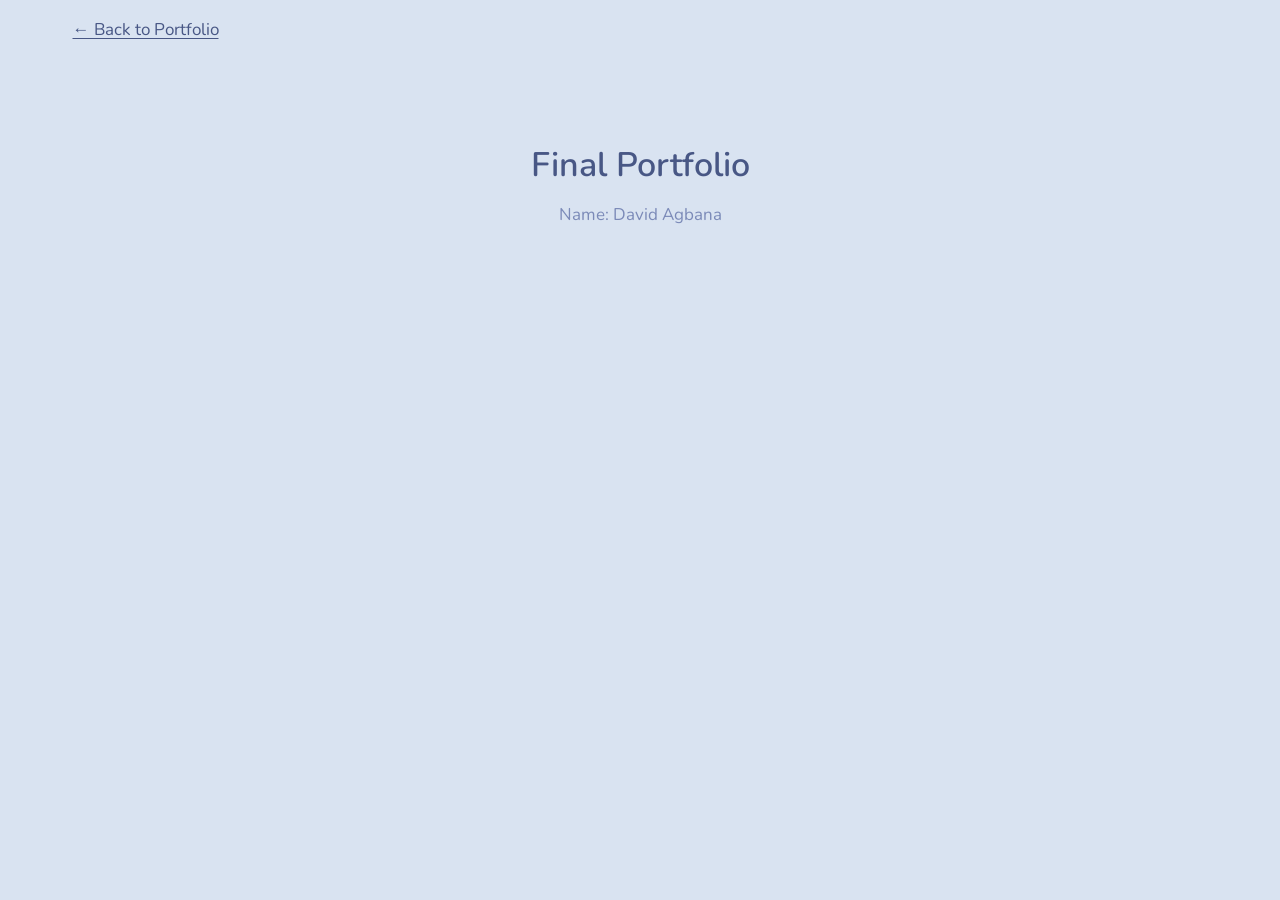
==== docs/final/index.html @ ddce6be2 "added final portfolio" ====
<!DOCTYPE html>
<html xmlns="http://www.w3.org/1999/xhtml" lang="en" xml:lang="en"><head>

<meta charset="utf-8">
<meta name="generator" content="quarto-1.5.56">

<meta name="viewport" content="width=device-width, initial-scale=1.0, user-scalable=yes">


<title>final</title>
<style>
code{white-space: pre-wrap;}
span.smallcaps{font-variant: small-caps;}
div.columns{display: flex; gap: min(4vw, 1.5em);}
div.column{flex: auto; overflow-x: auto;}
div.hanging-indent{margin-left: 1.5em; text-indent: -1.5em;}
ul.task-list{list-style: none;}
ul.task-list li input[type="checkbox"] {
  width: 0.8em;
  margin: 0 0.8em 0.2em -1em; /* quarto-specific, see https://github.com/quarto-dev/quarto-cli/issues/4556 */ 
  vertical-align: middle;
}
</style>


<script src="final_files/libs/clipboard/clipboard.min.js"></script>
<script src="final_files/libs/quarto-html/quarto.js"></script>
<script src="final_files/libs/quarto-html/popper.min.js"></script>
<script src="final_files/libs/quarto-html/tippy.umd.min.js"></script>
<script src="final_files/libs/quarto-html/anchor.min.js"></script>
<link href="final_files/libs/quarto-html/tippy.css" rel="stylesheet">
<link href="final_files/libs/quarto-html/quarto-syntax-highlighting.css" rel="stylesheet" id="quarto-text-highlighting-styles">
<script src="final_files/libs/bootstrap/bootstrap.min.js"></script>
<link href="final_files/libs/bootstrap/bootstrap-icons.css" rel="stylesheet">
<link href="final_files/libs/bootstrap/bootstrap.min.css" rel="stylesheet" id="quarto-bootstrap" data-mode="light">


</head>

<body>

<div id="quarto-content" class="page-columns page-rows-contents page-layout-full">

<main class="content column-page" id="quarto-document-content">




<p><a href="../index.html">← Back to Portfolio</a></p>
<section id="final-portfolio" class="level1 text-center py-5">
<h1>Final Portfolio</h1>
<p>Name: David Agbana</p>
</section>

</main>
<!-- /main column -->
<script id="quarto-html-after-body" type="application/javascript">
window.document.addEventListener("DOMContentLoaded", function (event) {
  const toggleBodyColorMode = (bsSheetEl) => {
    const mode = bsSheetEl.getAttribute("data-mode");
    const bodyEl = window.document.querySelector("body");
    if (mode === "dark") {
      bodyEl.classList.add("quarto-dark");
      bodyEl.classList.remove("quarto-light");
    } else {
      bodyEl.classList.add("quarto-light");
      bodyEl.classList.remove("quarto-dark");
    }
  }
  const toggleBodyColorPrimary = () => {
    const bsSheetEl = window.document.querySelector("link#quarto-bootstrap");
    if (bsSheetEl) {
      toggleBodyColorMode(bsSheetEl);
    }
  }
  toggleBodyColorPrimary();  
  const icon = "";
  const anchorJS = new window.AnchorJS();
  anchorJS.options = {
    placement: 'right',
    icon: icon
  };
  anchorJS.add('.anchored');
  const isCodeAnnotation = (el) => {
    for (const clz of el.classList) {
      if (clz.startsWith('code-annotation-')) {                     
        return true;
      }
    }
    return false;
  }
  const onCopySuccess = function(e) {
    // button target
    const button = e.trigger;
    // don't keep focus
    button.blur();
    // flash "checked"
    button.classList.add('code-copy-button-checked');
    var currentTitle = button.getAttribute("title");
    button.setAttribute("title", "Copied!");
    let tooltip;
    if (window.bootstrap) {
      button.setAttribute("data-bs-toggle", "tooltip");
      button.setAttribute("data-bs-placement", "left");
      button.setAttribute("data-bs-title", "Copied!");
      tooltip = new bootstrap.Tooltip(button, 
        { trigger: "manual", 
          customClass: "code-copy-button-tooltip",
          offset: [0, -8]});
      tooltip.show();    
    }
    setTimeout(function() {
      if (tooltip) {
        tooltip.hide();
        button.removeAttribute("data-bs-title");
        button.removeAttribute("data-bs-toggle");
        button.removeAttribute("data-bs-placement");
      }
      button.setAttribute("title", currentTitle);
      button.classList.remove('code-copy-button-checked');
    }, 1000);
    // clear code selection
    e.clearSelection();
  }
  const getTextToCopy = function(trigger) {
      const codeEl = trigger.previousElementSibling.cloneNode(true);
      for (const childEl of codeEl.children) {
        if (isCodeAnnotation(childEl)) {
          childEl.remove();
        }
      }
      return codeEl.innerText;
  }
  const clipboard = new window.ClipboardJS('.code-copy-button:not([data-in-quarto-modal])', {
    text: getTextToCopy
  });
  clipboard.on('success', onCopySuccess);
  if (window.document.getElementById('quarto-embedded-source-code-modal')) {
    // For code content inside modals, clipBoardJS needs to be initialized with a container option
    // TODO: Check when it could be a function (https://github.com/zenorocha/clipboard.js/issues/860)
    const clipboardModal = new window.ClipboardJS('.code-copy-button[data-in-quarto-modal]', {
      text: getTextToCopy,
      container: window.document.getElementById('quarto-embedded-source-code-modal')
    });
    clipboardModal.on('success', onCopySuccess);
  }
    var localhostRegex = new RegExp(/^(?:http|https):\/\/localhost\:?[0-9]*\//);
    var mailtoRegex = new RegExp(/^mailto:/);
      var filterRegex = new RegExp('/' + window.location.host + '/');
    var isInternal = (href) => {
        return filterRegex.test(href) || localhostRegex.test(href) || mailtoRegex.test(href);
    }
    // Inspect non-navigation links and adorn them if external
 	var links = window.document.querySelectorAll('a[href]:not(.nav-link):not(.navbar-brand):not(.toc-action):not(.sidebar-link):not(.sidebar-item-toggle):not(.pagination-link):not(.no-external):not([aria-hidden]):not(.dropdown-item):not(.quarto-navigation-tool):not(.about-link)');
    for (var i=0; i<links.length; i++) {
      const link = links[i];
      if (!isInternal(link.href)) {
        // undo the damage that might have been done by quarto-nav.js in the case of
        // links that we want to consider external
        if (link.dataset.originalHref !== undefined) {
          link.href = link.dataset.originalHref;
        }
      }
    }
  function tippyHover(el, contentFn, onTriggerFn, onUntriggerFn) {
    const config = {
      allowHTML: true,
      maxWidth: 500,
      delay: 100,
      arrow: false,
      appendTo: function(el) {
          return el.parentElement;
      },
      interactive: true,
      interactiveBorder: 10,
      theme: 'quarto',
      placement: 'bottom-start',
    };
    if (contentFn) {
      config.content = contentFn;
    }
    if (onTriggerFn) {
      config.onTrigger = onTriggerFn;
    }
    if (onUntriggerFn) {
      config.onUntrigger = onUntriggerFn;
    }
    window.tippy(el, config); 
  }
  const noterefs = window.document.querySelectorAll('a[role="doc-noteref"]');
  for (var i=0; i<noterefs.length; i++) {
    const ref = noterefs[i];
    tippyHover(ref, function() {
      // use id or data attribute instead here
      let href = ref.getAttribute('data-footnote-href') || ref.getAttribute('href');
      try { href = new URL(href).hash; } catch {}
      const id = href.replace(/^#\/?/, "");
      const note = window.document.getElementById(id);
      if (note) {
        return note.innerHTML;
      } else {
        return "";
      }
    });
  }
  const xrefs = window.document.querySelectorAll('a.quarto-xref');
  const processXRef = (id, note) => {
    // Strip column container classes
    const stripColumnClz = (el) => {
      el.classList.remove("page-full", "page-columns");
      if (el.children) {
        for (const child of el.children) {
          stripColumnClz(child);
        }
      }
    }
    stripColumnClz(note)
    if (id === null || id.startsWith('sec-')) {
      // Special case sections, only their first couple elements
      const container = document.createElement("div");
      if (note.children && note.children.length > 2) {
        container.appendChild(note.children[0].cloneNode(true));
        for (let i = 1; i < note.children.length; i++) {
          const child = note.children[i];
          if (child.tagName === "P" && child.innerText === "") {
            continue;
          } else {
            container.appendChild(child.cloneNode(true));
            break;
          }
        }
        if (window.Quarto?.typesetMath) {
          window.Quarto.typesetMath(container);
        }
        return container.innerHTML
      } else {
        if (window.Quarto?.typesetMath) {
          window.Quarto.typesetMath(note);
        }
        return note.innerHTML;
      }
    } else {
      // Remove any anchor links if they are present
      const anchorLink = note.querySelector('a.anchorjs-link');
      if (anchorLink) {
        anchorLink.remove();
      }
      if (window.Quarto?.typesetMath) {
        window.Quarto.typesetMath(note);
      }
      // TODO in 1.5, we should make sure this works without a callout special case
      if (note.classList.contains("callout")) {
        return note.outerHTML;
      } else {
        return note.innerHTML;
      }
    }
  }
  for (var i=0; i<xrefs.length; i++) {
    const xref = xrefs[i];
    tippyHover(xref, undefined, function(instance) {
      instance.disable();
      let url = xref.getAttribute('href');
      let hash = undefined; 
      if (url.startsWith('#')) {
        hash = url;
      } else {
        try { hash = new URL(url).hash; } catch {}
      }
      if (hash) {
        const id = hash.replace(/^#\/?/, "");
        const note = window.document.getElementById(id);
        if (note !== null) {
          try {
            const html = processXRef(id, note.cloneNode(true));
            instance.setContent(html);
          } finally {
            instance.enable();
            instance.show();
          }
        } else {
          // See if we can fetch this
          fetch(url.split('#')[0])
          .then(res => res.text())
          .then(html => {
            const parser = new DOMParser();
            const htmlDoc = parser.parseFromString(html, "text/html");
            const note = htmlDoc.getElementById(id);
            if (note !== null) {
              const html = processXRef(id, note);
              instance.setContent(html);
            } 
          }).finally(() => {
            instance.enable();
            instance.show();
          });
        }
      } else {
        // See if we can fetch a full url (with no hash to target)
        // This is a special case and we should probably do some content thinning / targeting
        fetch(url)
        .then(res => res.text())
        .then(html => {
          const parser = new DOMParser();
          const htmlDoc = parser.parseFromString(html, "text/html");
          const note = htmlDoc.querySelector('main.content');
          if (note !== null) {
            // This should only happen for chapter cross references
            // (since there is no id in the URL)
            // remove the first header
            if (note.children.length > 0 && note.children[0].tagName === "HEADER") {
              note.children[0].remove();
            }
            const html = processXRef(null, note);
            instance.setContent(html);
          } 
        }).finally(() => {
          instance.enable();
          instance.show();
        });
      }
    }, function(instance) {
    });
  }
      let selectedAnnoteEl;
      const selectorForAnnotation = ( cell, annotation) => {
        let cellAttr = 'data-code-cell="' + cell + '"';
        let lineAttr = 'data-code-annotation="' +  annotation + '"';
        const selector = 'span[' + cellAttr + '][' + lineAttr + ']';
        return selector;
      }
      const selectCodeLines = (annoteEl) => {
        const doc = window.document;
        const targetCell = annoteEl.getAttribute("data-target-cell");
        const targetAnnotation = annoteEl.getAttribute("data-target-annotation");
        const annoteSpan = window.document.querySelector(selectorForAnnotation(targetCell, targetAnnotation));
        const lines = annoteSpan.getAttribute("data-code-lines").split(",");
        const lineIds = lines.map((line) => {
          return targetCell + "-" + line;
        })
        let top = null;
        let height = null;
        let parent = null;
        if (lineIds.length > 0) {
            //compute the position of the single el (top and bottom and make a div)
            const el = window.document.getElementById(lineIds[0]);
            top = el.offsetTop;
            height = el.offsetHeight;
            parent = el.parentElement.parentElement;
          if (lineIds.length > 1) {
            const lastEl = window.document.getElementById(lineIds[lineIds.length - 1]);
            const bottom = lastEl.offsetTop + lastEl.offsetHeight;
            height = bottom - top;
          }
          if (top !== null && height !== null && parent !== null) {
            // cook up a div (if necessary) and position it 
            let div = window.document.getElementById("code-annotation-line-highlight");
            if (div === null) {
              div = window.document.createElement("div");
              div.setAttribute("id", "code-annotation-line-highlight");
              div.style.position = 'absolute';
              parent.appendChild(div);
            }
            div.style.top = top - 2 + "px";
            div.style.height = height + 4 + "px";
            div.style.left = 0;
            let gutterDiv = window.document.getElementById("code-annotation-line-highlight-gutter");
            if (gutterDiv === null) {
              gutterDiv = window.document.createElement("div");
              gutterDiv.setAttribute("id", "code-annotation-line-highlight-gutter");
              gutterDiv.style.position = 'absolute';
              const codeCell = window.document.getElementById(targetCell);
              const gutter = codeCell.querySelector('.code-annotation-gutter');
              gutter.appendChild(gutterDiv);
            }
            gutterDiv.style.top = top - 2 + "px";
            gutterDiv.style.height = height + 4 + "px";
          }
          selectedAnnoteEl = annoteEl;
        }
      };
      const unselectCodeLines = () => {
        const elementsIds = ["code-annotation-line-highlight", "code-annotation-line-highlight-gutter"];
        elementsIds.forEach((elId) => {
          const div = window.document.getElementById(elId);
          if (div) {
            div.remove();
          }
        });
        selectedAnnoteEl = undefined;
      };
        // Handle positioning of the toggle
    window.addEventListener(
      "resize",
      throttle(() => {
        elRect = undefined;
        if (selectedAnnoteEl) {
          selectCodeLines(selectedAnnoteEl);
        }
      }, 10)
    );
    function throttle(fn, ms) {
    let throttle = false;
    let timer;
      return (...args) => {
        if(!throttle) { // first call gets through
            fn.apply(this, args);
            throttle = true;
        } else { // all the others get throttled
            if(timer) clearTimeout(timer); // cancel #2
            timer = setTimeout(() => {
              fn.apply(this, args);
              timer = throttle = false;
            }, ms);
        }
      };
    }
      // Attach click handler to the DT
      const annoteDls = window.document.querySelectorAll('dt[data-target-cell]');
      for (const annoteDlNode of annoteDls) {
        annoteDlNode.addEventListener('click', (event) => {
          const clickedEl = event.target;
          if (clickedEl !== selectedAnnoteEl) {
            unselectCodeLines();
            const activeEl = window.document.querySelector('dt[data-target-cell].code-annotation-active');
            if (activeEl) {
              activeEl.classList.remove('code-annotation-active');
            }
            selectCodeLines(clickedEl);
            clickedEl.classList.add('code-annotation-active');
          } else {
            // Unselect the line
            unselectCodeLines();
            clickedEl.classList.remove('code-annotation-active');
          }
        });
      }
  const findCites = (el) => {
    const parentEl = el.parentElement;
    if (parentEl) {
      const cites = parentEl.dataset.cites;
      if (cites) {
        return {
          el,
          cites: cites.split(' ')
        };
      } else {
        return findCites(el.parentElement)
      }
    } else {
      return undefined;
    }
  };
  var bibliorefs = window.document.querySelectorAll('a[role="doc-biblioref"]');
  for (var i=0; i<bibliorefs.length; i++) {
    const ref = bibliorefs[i];
    const citeInfo = findCites(ref);
    if (citeInfo) {
      tippyHover(citeInfo.el, function() {
        var popup = window.document.createElement('div');
        citeInfo.cites.forEach(function(cite) {
          var citeDiv = window.document.createElement('div');
          citeDiv.classList.add('hanging-indent');
          citeDiv.classList.add('csl-entry');
          var biblioDiv = window.document.getElementById('ref-' + cite);
          if (biblioDiv) {
            citeDiv.innerHTML = biblioDiv.innerHTML;
          }
          popup.appendChild(citeDiv);
        });
        return popup.innerHTML;
      });
    }
  }
});
</script>
</div> <!-- /content -->




</body></html>
---- docs/final/final_files/libs/quarto-html/tippy.css ----
.tippy-box[data-animation=fade][data-state=hidden]{opacity:0}[data-tippy-root]{max-width:calc(100vw - 10px)}.tippy-box{position:relative;background-color:#333;color:#fff;border-radius:4px;font-size:14px;line-height:1.4;white-space:normal;outline:0;transition-property:transform,visibility,opacity}.tippy-box[data-placement^=top]>.tippy-arrow{bottom:0}.tippy-box[data-placement^=top]>.tippy-arrow:before{bottom:-7px;left:0;border-width:8px 8px 0;border-top-color:initial;transform-origin:center top}.tippy-box[data-placement^=bottom]>.tippy-arrow{top:0}.tippy-box[data-placement^=bottom]>.tippy-arrow:before{top:-7px;left:0;border-width:0 8px 8px;border-bottom-color:initial;transform-origin:center bottom}.tippy-box[data-placement^=left]>.tippy-arrow{right:0}.tippy-box[data-placement^=left]>.tippy-arrow:before{border-width:8px 0 8px 8px;border-left-color:initial;right:-7px;transform-origin:center left}.tippy-box[data-placement^=right]>.tippy-arrow{left:0}.tippy-box[data-placement^=right]>.tippy-arrow:before{left:-7px;border-width:8px 8px 8px 0;border-right-color:initial;transform-origin:center right}.tippy-box[data-inertia][data-state=visible]{transition-timing-function:cubic-bezier(.54,1.5,.38,1.11)}.tippy-arrow{width:16px;height:16px;color:#333}.tippy-arrow:before{content:"";position:absolute;border-color:transparent;border-style:solid}.tippy-content{position:relative;padding:5px 9px;z-index:1}
---- docs/final/final_files/libs/quarto-html/quarto-syntax-highlighting.css ----
/* quarto syntax highlight colors */
:root {
  --quarto-hl-ot-color: #003B4F;
  --quarto-hl-at-color: #657422;
  --quarto-hl-ss-color: #20794D;
  --quarto-hl-an-color: #5E5E5E;
  --quarto-hl-fu-color: #4758AB;
  --quarto-hl-st-color: #20794D;
  --quarto-hl-cf-color: #003B4F;
  --quarto-hl-op-color: #5E5E5E;
  --quarto-hl-er-color: #AD0000;
  --quarto-hl-bn-color: #AD0000;
  --quarto-hl-al-color: #AD0000;
  --quarto-hl-va-color: #111111;
  --quarto-hl-bu-color: inherit;
  --quarto-hl-ex-color: inherit;
  --quarto-hl-pp-color: #AD0000;
  --quarto-hl-in-color: #5E5E5E;
  --quarto-hl-vs-color: #20794D;
  --quarto-hl-wa-color: #5E5E5E;
  --quarto-hl-do-color: #5E5E5E;
  --quarto-hl-im-color: #00769E;
  --quarto-hl-ch-color: #20794D;
  --quarto-hl-dt-color: #AD0000;
  --quarto-hl-fl-color: #AD0000;
  --quarto-hl-co-color: #5E5E5E;
  --quarto-hl-cv-color: #5E5E5E;
  --quarto-hl-cn-color: #8f5902;
  --quarto-hl-sc-color: #5E5E5E;
  --quarto-hl-dv-color: #AD0000;
  --quarto-hl-kw-color: #003B4F;
}

/* other quarto variables */
:root {
  --quarto-font-monospace: SFMono-Regular, Menlo, Monaco, Consolas, "Liberation Mono", "Courier New", monospace;
}

pre > code.sourceCode > span {
  color: #003B4F;
}

code span {
  color: #003B4F;
}

code.sourceCode > span {
  color: #003B4F;
}

div.sourceCode,
div.sourceCode pre.sourceCode {
  color: #003B4F;
}

code span.ot {
  color: #003B4F;
  font-style: inherit;
}

code span.at {
  color: #657422;
  font-style: inherit;
}

code span.ss {
  color: #20794D;
  font-style: inherit;
}

code span.an {
  color: #5E5E5E;
  font-style: inherit;
}

code span.fu {
  color: #4758AB;
  font-style: inherit;
}

code span.st {
  color: #20794D;
  font-style: inherit;
}

code span.cf {
  color: #003B4F;
  font-weight: bold;
  font-style: inherit;
}

code span.op {
  color: #5E5E5E;
  font-style: inherit;
}

code span.er {
  color: #AD0000;
  font-style: inherit;
}

code span.bn {
  color: #AD0000;
  font-style: inherit;
}

code span.al {
  color: #AD0000;
  font-style: inherit;
}

code span.va {
  color: #111111;
  font-style: inherit;
}

code span.bu {
  font-style: inherit;
}

code span.ex {
  font-style: inherit;
}

code span.pp {
  color: #AD0000;
  font-style: inherit;
}

code span.in {
  color: #5E5E5E;
  font-style: inherit;
}

code span.vs {
  color: #20794D;
  font-style: inherit;
}

code span.wa {
  color: #5E5E5E;
  font-style: italic;
}

code span.do {
  color: #5E5E5E;
  font-style: italic;
}

code span.im {
  color: #00769E;
  font-style: inherit;
}

code span.ch {
  color: #20794D;
  font-style: inherit;
}

code span.dt {
  color: #AD0000;
  font-style: inherit;
}

code span.fl {
  color: #AD0000;
  font-style: inherit;
}

code span.co {
  color: #5E5E5E;
  font-style: inherit;
}

code span.cv {
  color: #5E5E5E;
  font-style: italic;
}

code span.cn {
  color: #8f5902;
  font-style: inherit;
}

code span.sc {
  color: #5E5E5E;
  font-style: inherit;
}

code span.dv {
  color: #AD0000;
  font-style: inherit;
}

code span.kw {
  color: #003B4F;
  font-weight: bold;
  font-style: inherit;
}

.prevent-inlining {
  content: "</";
}

/*# sourceMappingURL=debc5d5d77c3f9108843748ff7464032.css.map */
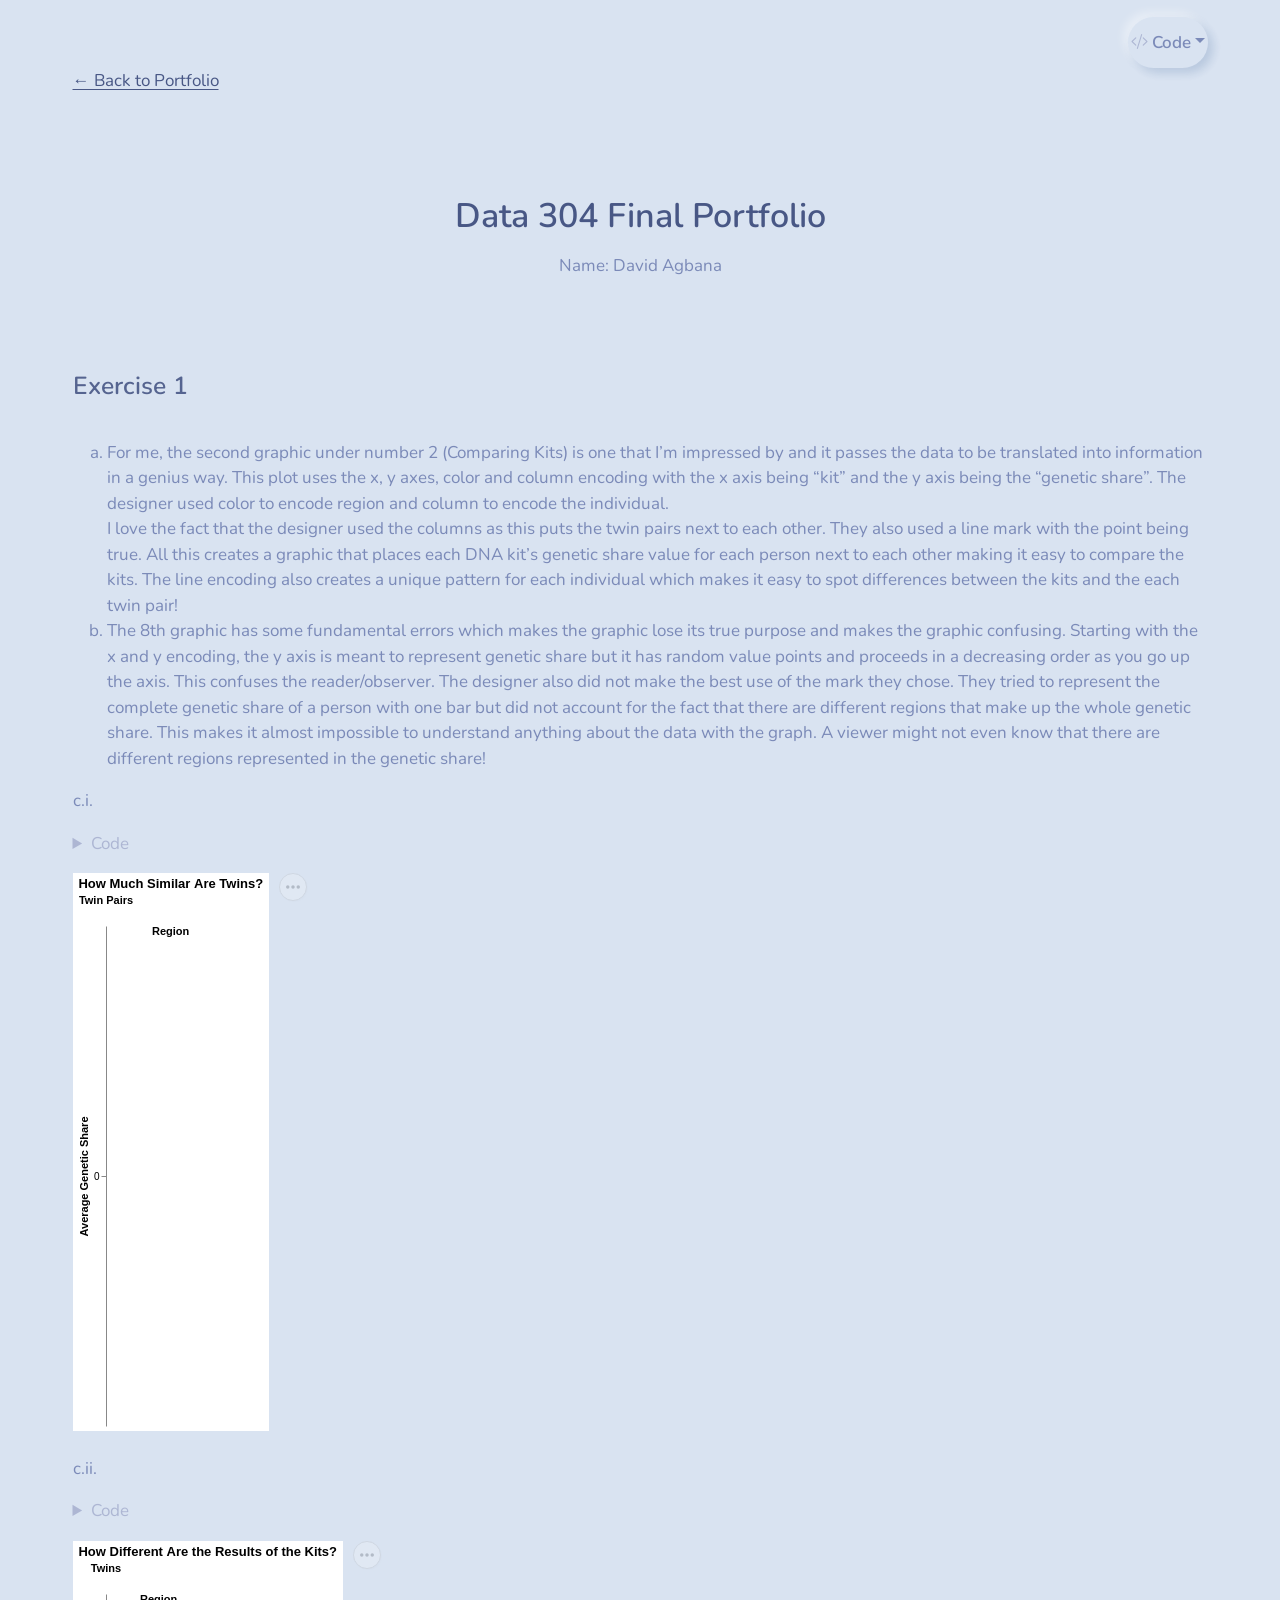
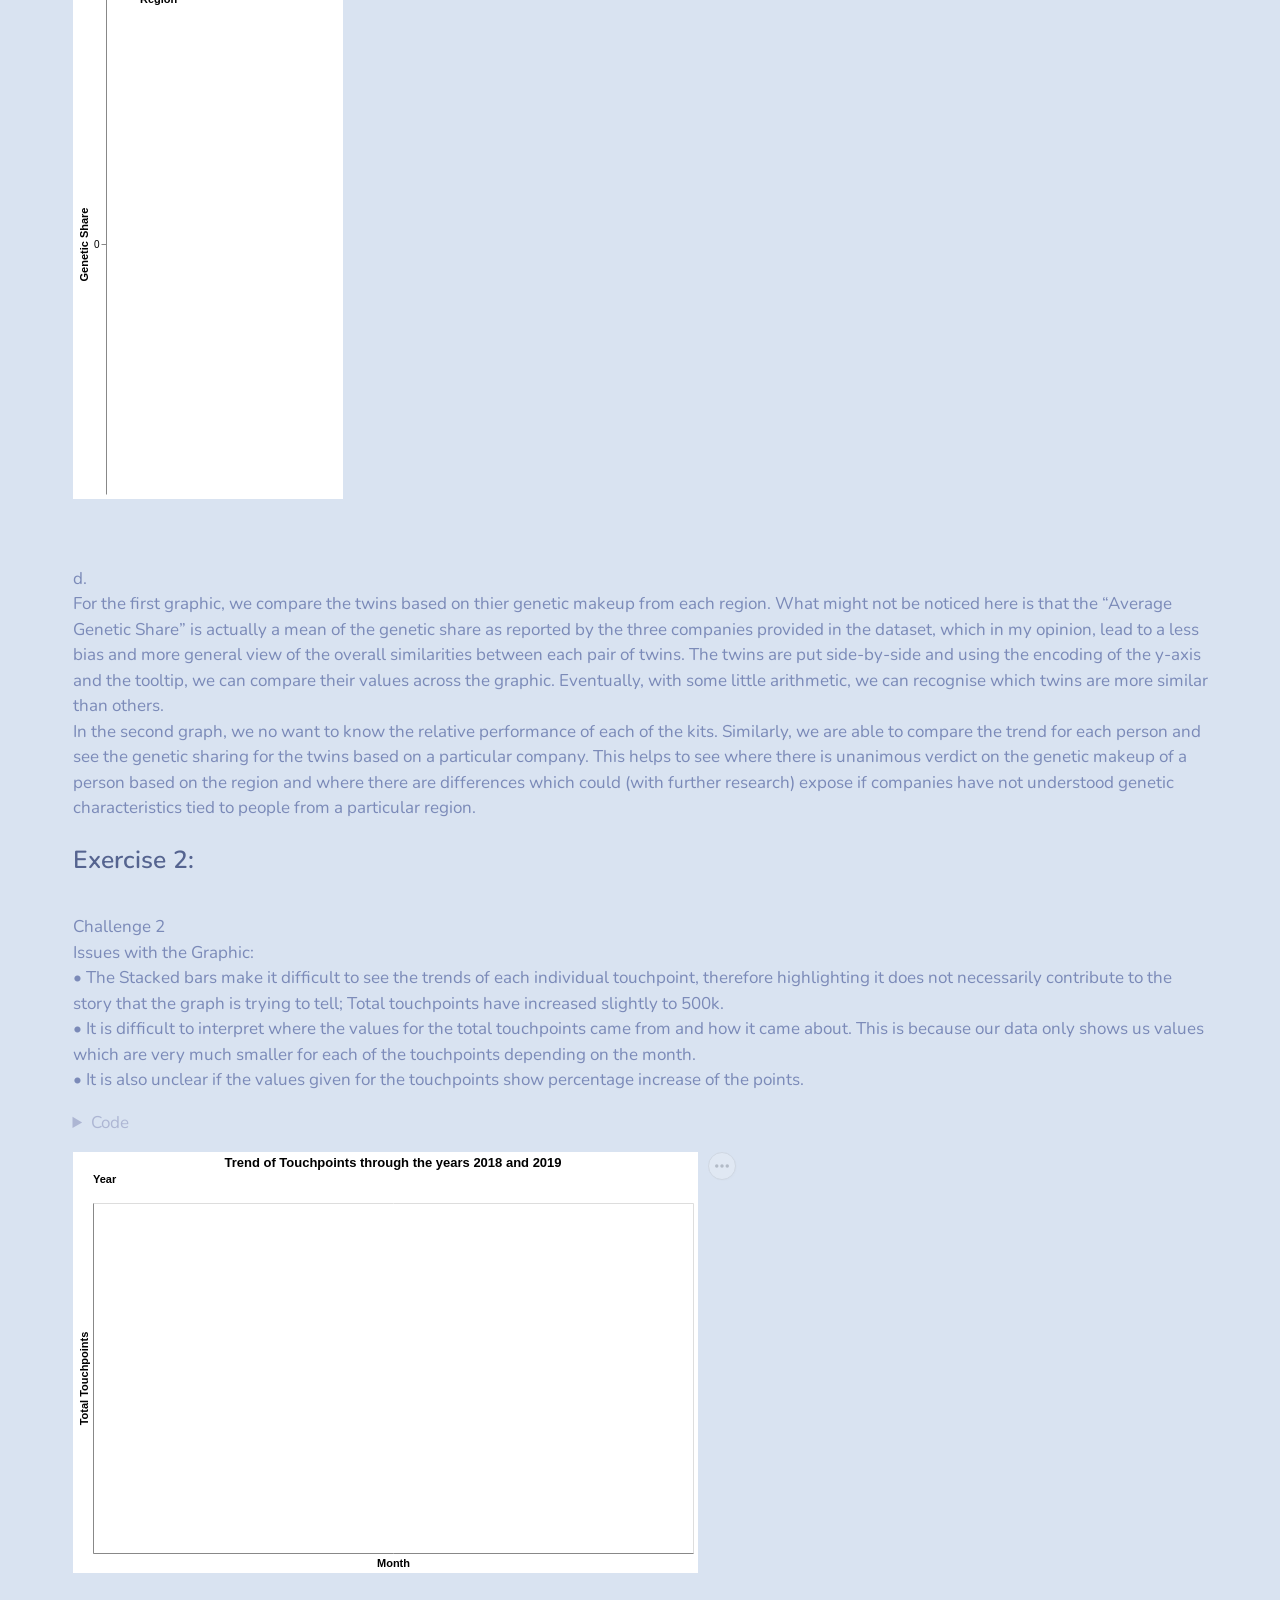
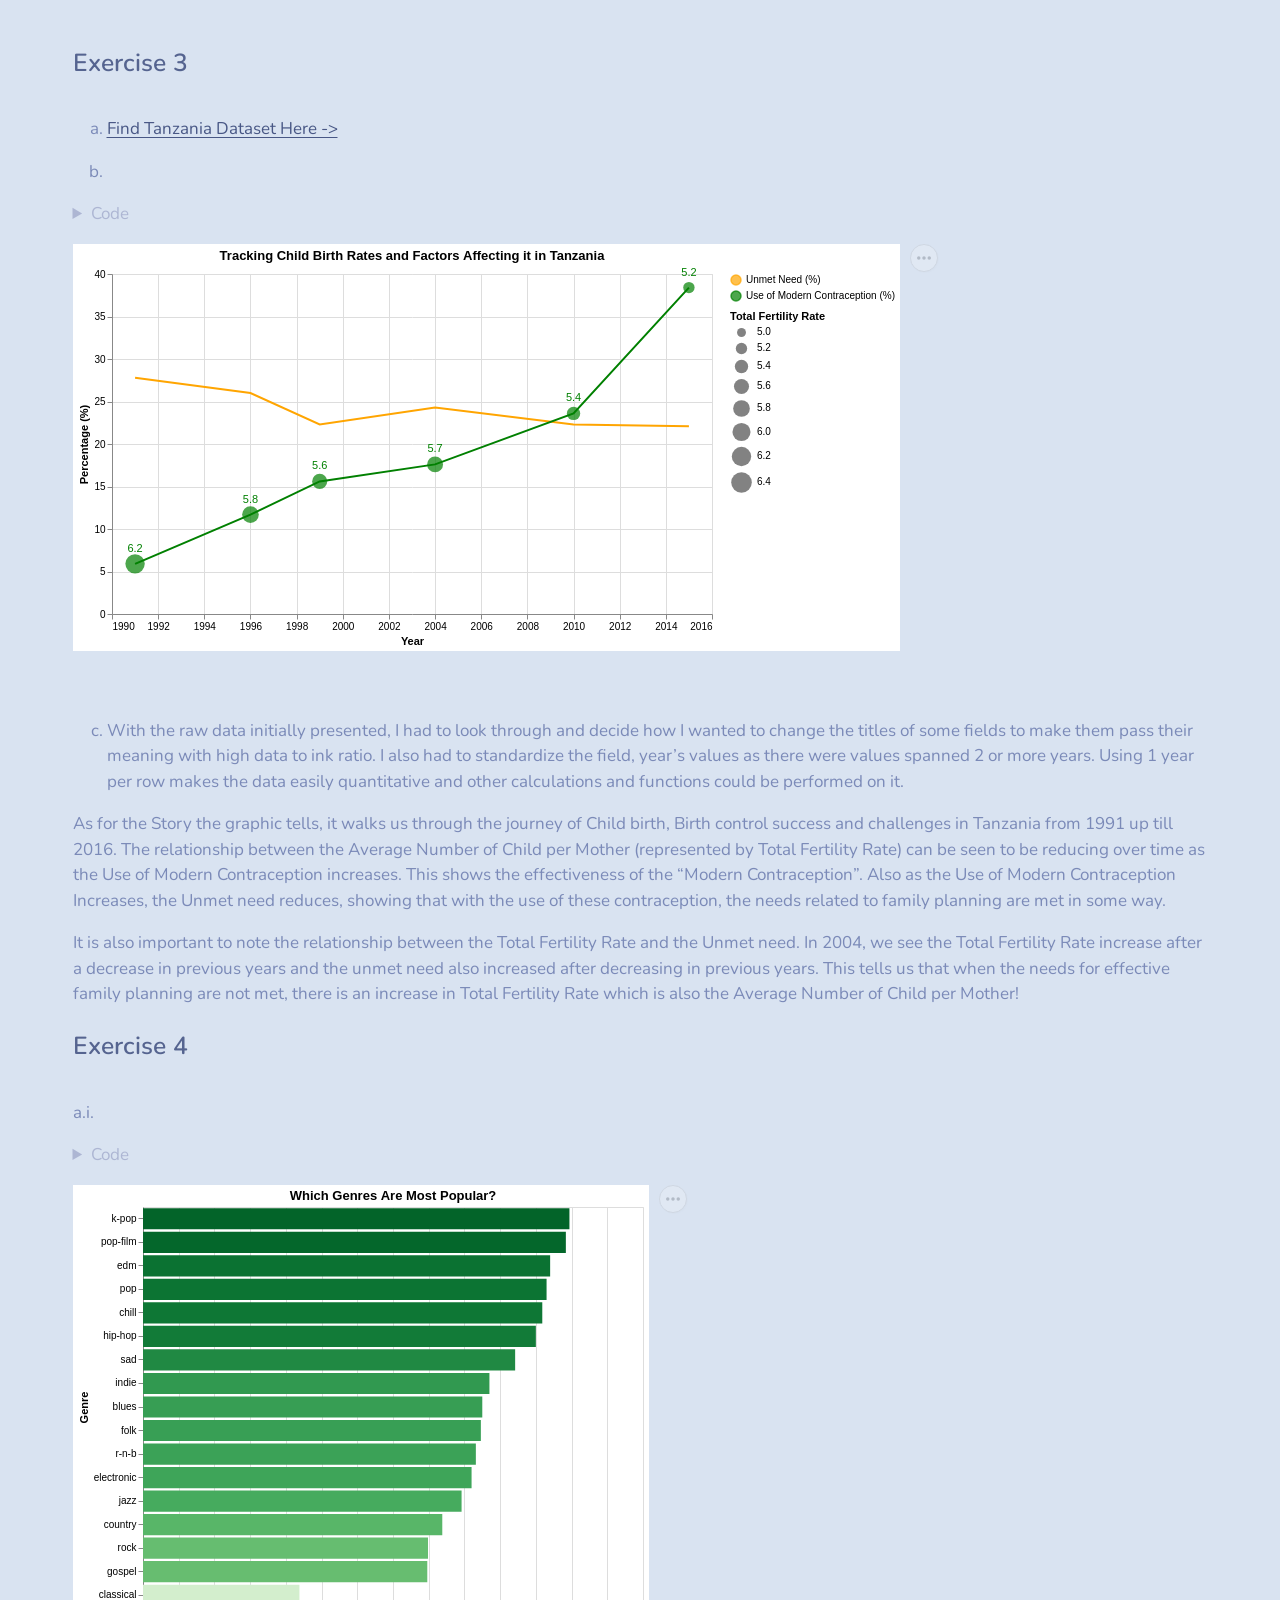
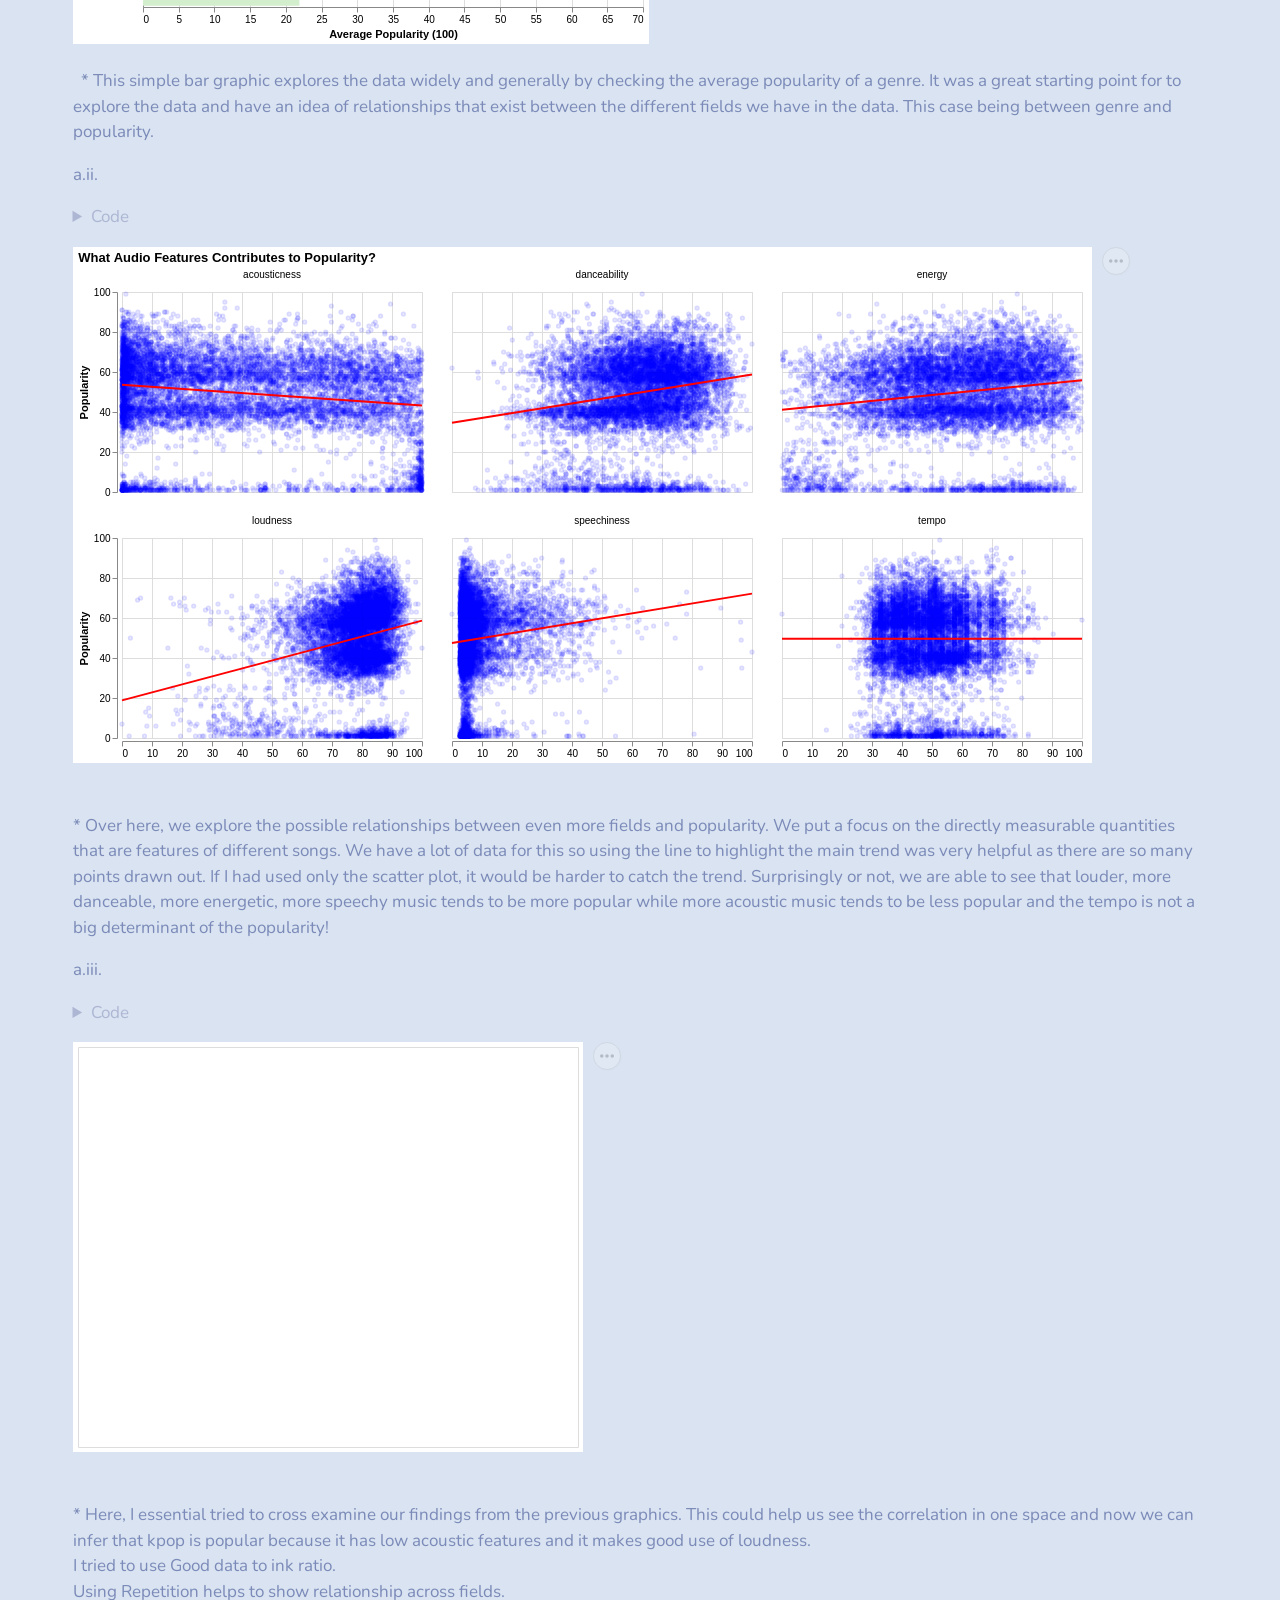
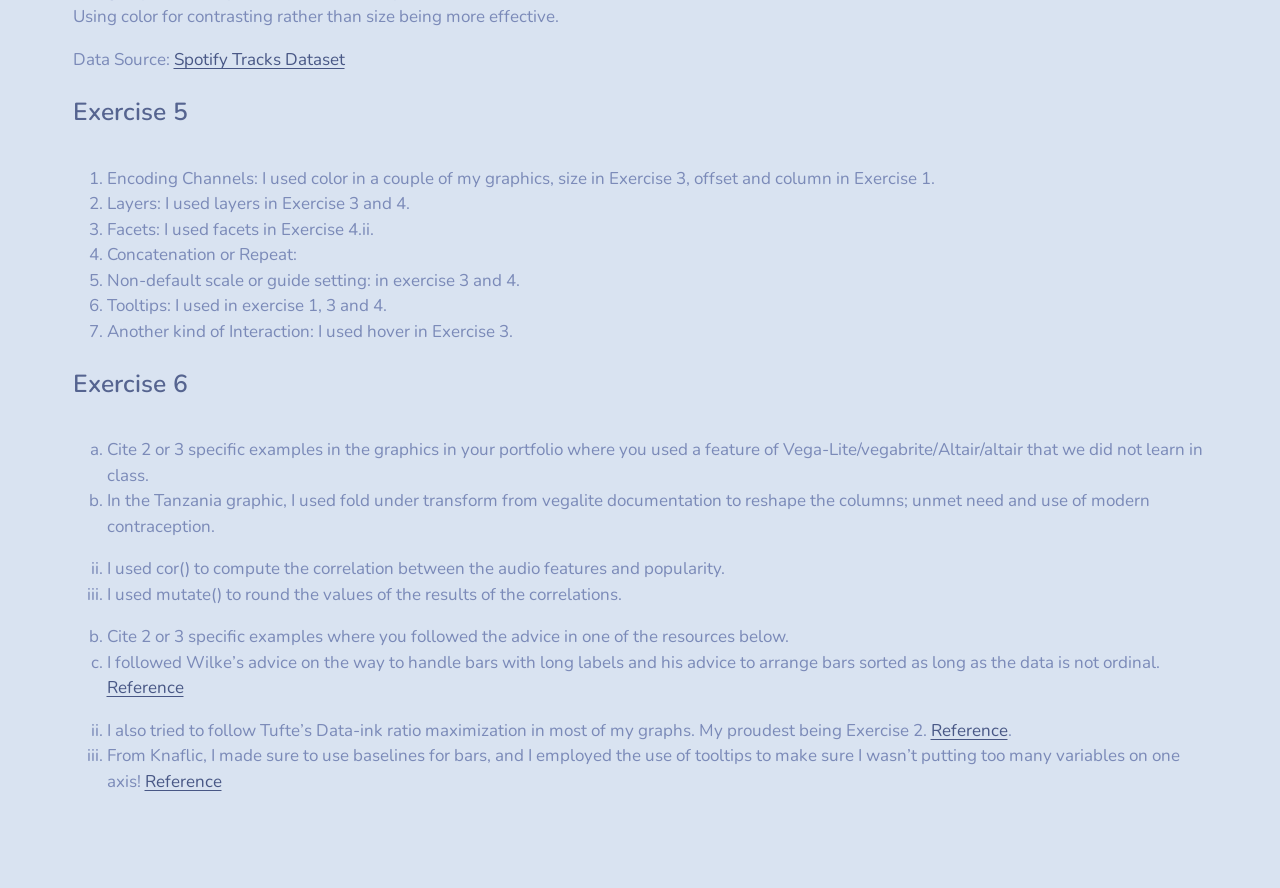
==== commit f6436070: "Final Portfolio" ====
--- a/docs/final/index.html
+++ b/docs/final/index.html
@@ -2,7 +2,7 @@
 <html xmlns="http://www.w3.org/1999/xhtml" lang="en" xml:lang="en"><head>
 
 <meta charset="utf-8">
-<meta name="generator" content="quarto-1.5.56">
+<meta name="generator" content="quarto-1.7.32">
 
 <meta name="viewport" content="width=device-width, initial-scale=1.0, user-scalable=yes">
 
@@ -20,274 +20,276907 @@
   margin: 0 0.8em 0.2em -1em; /* quarto-specific, see https://github.com/quarto-dev/quarto-cli/issues/4556 */ 
   vertical-align: middle;
 }
+/* CSS for syntax highlighting */
+html { -webkit-text-size-adjust: 100%; }
+pre > code.sourceCode { white-space: pre; position: relative; }
+pre > code.sourceCode > span { display: inline-block; line-height: 1.25; }
+pre > code.sourceCode > span:empty { height: 1.2em; }
+.sourceCode { overflow: visible; }
+code.sourceCode > span { color: inherit; text-decoration: inherit; }
+div.sourceCode { margin: 1em 0; }
+pre.sourceCode { margin: 0; }
+@media screen {
+div.sourceCode { overflow: auto; }
+}
+@media print {
+pre > code.sourceCode { white-space: pre-wrap; }
+pre > code.sourceCode > span { text-indent: -5em; padding-left: 5em; }
+}
+pre.numberSource code
+  { counter-reset: source-line 0; }
+pre.numberSource code > span
+  { position: relative; left: -4em; counter-increment: source-line; }
+pre.numberSource code > span > a:first-child::before
+  { content: counter(source-line);
+    position: relative; left: -1em; text-align: right; vertical-align: baseline;
+    border: none; display: inline-block;
+    -webkit-touch-callout: none; -webkit-user-select: none;
+    -khtml-user-select: none; -moz-user-select: none;
+    -ms-user-select: none; user-select: none;
+    padding: 0 4px; width: 4em;
+  }
+pre.numberSource { margin-left: 3em;  padding-left: 4px; }
+div.sourceCode
+  {   }
+@media screen {
+pre > code.sourceCode > span > a:first-child::before { text-decoration: underline; }
+}
 </style>
 
 
 <script src="final_files/libs/clipboard/clipboard.min.js"></script>
-<script src="final_files/libs/quarto-html/quarto.js"></script>
+<script src="final_files/libs/quarto-html/quarto.js" type="module"></script>
+<script src="final_files/libs/quarto-html/tabsets/tabsets.js" type="module"></script>
 <script src="final_files/libs/quarto-html/popper.min.js"></script>
 <script src="final_files/libs/quarto-html/tippy.umd.min.js"></script>
 <script src="final_files/libs/quarto-html/anchor.min.js"></script>
 <link href="final_files/libs/quarto-html/tippy.css" rel="stylesheet">
-<link href="final_files/libs/quarto-html/quarto-syntax-highlighting.css" rel="stylesheet" id="quarto-text-highlighting-styles">
+<link href="final_files/libs/quarto-html/quarto-syntax-highlighting-37eea08aefeeee20ff55810ff984fec1.css" rel="stylesheet" id="quarto-text-highlighting-styles">
 <script src="final_files/libs/bootstrap/bootstrap.min.js"></script>
 <link href="final_files/libs/bootstrap/bootstrap-icons.css" rel="stylesheet">
-<link href="final_files/libs/bootstrap/bootstrap.min.css" rel="stylesheet" id="quarto-bootstrap" data-mode="light">
+<link href="final_files/libs/bootstrap/bootstrap-5d4c7037db1b1f4520b5af048b535d03.min.css" rel="stylesheet" append-hash="true" id="quarto-bootstrap" data-mode="light">
+<script src="final_files/libs/htmlwidgets-1.6.4/htmlwidgets.js"></script>
+<script src="final_files/libs/vega-5.24.0/vega@5.24.0.min.js"></script>
+<script src="final_files/libs/vega-lite-5.16.3/vega-lite@5.16.3.min.js"></script>
+<link href="final_files/libs/vega-embed-6.22.2/vega-embed.css" rel="stylesheet">
+<script src="final_files/libs/vega-embed-6.22.2/vega-embed@6.22.2.min.js"></script>
+<script src="final_files/libs/vegawidget-vl5-binding-0.5.0/vegawidget-vl5.js"></script>
 
 
 </head>
 
-<body>
+<body class="quarto-light">
 
 <div id="quarto-content" class="page-columns page-rows-contents page-layout-full">
 
-<main class="content column-page" id="quarto-document-content">
+<main class="content column-page" id="quarto-document-content"><div class="quarto-title-block"><div class="quarto-title-tools-only"><h1></h1><button type="button" class="btn code-tools-button dropdown-toggle" id="quarto-code-tools-menu" data-bs-toggle="dropdown" aria-expanded="false"><i class="bi"></i> Code</button><ul class="dropdown-menu dropdown-menu-end" aria-labelelledby="quarto-code-tools-menu"><li><a id="quarto-show-all-code" class="dropdown-item" href="javascript:void(0)" role="button">Show All Code</a></li><li><a id="quarto-hide-all-code" class="dropdown-item" href="javascript:void(0)" role="button">Hide All Code</a></li><li><hr class="dropdown-divider"></li><li><a id="quarto-view-source" class="dropdown-item" href="javascript:void(0)" role="button">View Source</a></li></ul></div></div>
 
 
 
 
 <p><a href="../index.html">← Back to Portfolio</a></p>
-<section id="final-portfolio" class="level1 text-center py-5">
-<h1>Final Portfolio</h1>
+<section id="data-304-final-portfolio" class="level1 text-center py-5">
+<h1>Data 304 Final Portfolio</h1>
 <p>Name: David Agbana</p>
+</section>
+<section id="exercise-1" class="level3">
+<h3 class="anchored" data-anchor-id="exercise-1">Exercise 1<br>
+</h3>
+<ol type="a">
+<li>For me, the second graphic under number 2 (Comparing Kits) is one that I’m impressed by and it passes the data to be translated into information in a genius way. This plot uses the x, y axes, color and column encoding with the x axis being “kit” and the y axis being the “genetic share”. The designer used color to encode region and column to encode the individual.<br>
+I love the fact that the designer used the columns as this puts the twin pairs next to each other. They also used a line mark with the point being true. All this creates a graphic that places each DNA kit’s genetic share value for each person next to each other making it easy to compare the kits. The line encoding also creates a unique pattern for each individual which makes it easy to spot differences between the kits and the each twin pair!<br>
+</li>
+<li>The 8th graphic has some fundamental errors which makes the graphic lose its true purpose and makes the graphic confusing. Starting with the x and y encoding, the y axis is meant to represent genetic share but it has random value points and proceeds in a decreasing order as you go up the axis. This confuses the reader/observer. The designer also did not make the best use of the mark they chose. They tried to represent the complete genetic share of a person with one bar but did not account for the fact that there are different regions that make up the whole genetic share. This makes it almost impossible to understand anything about the data with the graph. A viewer might not even know that there are different regions represented in the genetic share!</li>
+</ol>
+<p>c.i.<br>
+</p>
+<div class="cell">
+<details class="code-fold">
+<summary>Code</summary>
+<div class="sourceCode cell-code" id="cb1"><pre class="sourceCode r code-with-copy"><code class="sourceCode r"><span id="cb1-1"><a href="#cb1-1" aria-hidden="true" tabindex="-1"></a><span class="fu">library</span>(vegawidget)</span>
+<span id="cb1-2"><a href="#cb1-2" aria-hidden="true" tabindex="-1"></a><span class="st">'</span></span>
+<span id="cb1-3"><a href="#cb1-3" aria-hidden="true" tabindex="-1"></a><span class="st">{</span></span>
+<span id="cb1-4"><a href="#cb1-4" aria-hidden="true" tabindex="-1"></a><span class="st">  "$schema": "https://vega.github.io/schema/vega-lite/v5.json",</span></span>
+<span id="cb1-5"><a href="#cb1-5" aria-hidden="true" tabindex="-1"></a><span class="st">  "data": {"url": "https://calvin-data304.netlify.app/data/twins-genetics-wide.json"},</span></span>
+<span id="cb1-6"><a href="#cb1-6" aria-hidden="true" tabindex="-1"></a><span class="st">  "width": 140,</span></span>
+<span id="cb1-7"><a href="#cb1-7" aria-hidden="true" tabindex="-1"></a><span class="st">  "height": 500,</span></span>
+<span id="cb1-8"><a href="#cb1-8" aria-hidden="true" tabindex="-1"></a><span class="st">  "title": "How Much Similar Are Twins?",</span></span>
+<span id="cb1-9"><a href="#cb1-9" aria-hidden="true" tabindex="-1"></a><span class="st">  "mark": {"type": "bar"},</span></span>
+<span id="cb1-10"><a href="#cb1-10" aria-hidden="true" tabindex="-1"></a><span class="st">  "transform": [</span></span>
+<span id="cb1-11"><a href="#cb1-11" aria-hidden="true" tabindex="-1"></a><span class="st">    {</span></span>
+<span id="cb1-12"><a href="#cb1-12" aria-hidden="true" tabindex="-1"></a><span class="st">      "calculate": "(datum.Ancestry + datum[</span><span class="sc">\\\"</span><span class="st">23andMe</span><span class="sc">\\\"</span><span class="st">] + datum.MyHeritage) / 3",</span></span>
+<span id="cb1-13"><a href="#cb1-13" aria-hidden="true" tabindex="-1"></a><span class="st">      "as": "avg_genetic_share"</span></span>
+<span id="cb1-14"><a href="#cb1-14" aria-hidden="true" tabindex="-1"></a><span class="st">    }</span></span>
+<span id="cb1-15"><a href="#cb1-15" aria-hidden="true" tabindex="-1"></a><span class="st">  ],</span></span>
+<span id="cb1-16"><a href="#cb1-16" aria-hidden="true" tabindex="-1"></a><span class="st">  "encoding": {</span></span>
+<span id="cb1-17"><a href="#cb1-17" aria-hidden="true" tabindex="-1"></a><span class="st">    "x": {</span></span>
+<span id="cb1-18"><a href="#cb1-18" aria-hidden="true" tabindex="-1"></a><span class="st">      "field": "id",</span></span>
+<span id="cb1-19"><a href="#cb1-19" aria-hidden="true" tabindex="-1"></a><span class="st">      "type": "nominal",</span></span>
+<span id="cb1-20"><a href="#cb1-20" aria-hidden="true" tabindex="-1"></a><span class="st">      "title": ""</span></span>
+<span id="cb1-21"><a href="#cb1-21" aria-hidden="true" tabindex="-1"></a><span class="st">    },</span></span>
+<span id="cb1-22"><a href="#cb1-22" aria-hidden="true" tabindex="-1"></a><span class="st">    "y": {"field": "avg_genetic_share", "type": "quantitative", "title": "Average Genetic Share"},</span></span>
+<span id="cb1-23"><a href="#cb1-23" aria-hidden="true" tabindex="-1"></a></span>
+<span id="cb1-24"><a href="#cb1-24" aria-hidden="true" tabindex="-1"></a><span class="st">    "column": {"field": "pair", "type": "nominal", "title": "Twin Pairs"},</span></span>
+<span id="cb1-25"><a href="#cb1-25" aria-hidden="true" tabindex="-1"></a></span>
+<span id="cb1-26"><a href="#cb1-26" aria-hidden="true" tabindex="-1"></a><span class="st">    "color":{"field": "region", "title": "Region"},</span></span>
+<span id="cb1-27"><a href="#cb1-27" aria-hidden="true" tabindex="-1"></a><span class="st">    "xOffset": {"field": "region"},</span></span>
+<span id="cb1-28"><a href="#cb1-28" aria-hidden="true" tabindex="-1"></a><span class="st">    "tooltip": [</span></span>
+<span id="cb1-29"><a href="#cb1-29" aria-hidden="true" tabindex="-1"></a><span class="st">      {"field": "twin", "type": "nominal", "title": "Twin"}, {"field": "region", "type": "nominal"},</span></span>
+<span id="cb1-30"><a href="#cb1-30" aria-hidden="true" tabindex="-1"></a><span class="st">      {"field": "avg_genetic_share", "type": "quantitative", "format": ".1%", "title": "Avg Share"}</span></span>
+<span id="cb1-31"><a href="#cb1-31" aria-hidden="true" tabindex="-1"></a><span class="st">    ]</span></span>
+<span id="cb1-32"><a href="#cb1-32" aria-hidden="true" tabindex="-1"></a><span class="st">  }</span></span>
+<span id="cb1-33"><a href="#cb1-33" aria-hidden="true" tabindex="-1"></a><span class="st">}</span></span>
+<span id="cb1-34"><a href="#cb1-34" aria-hidden="true" tabindex="-1"></a><span class="st">'</span><span class="sc">|&gt;</span> <span class="fu">as_vegaspec</span>()</span></code><button title="Copy to Clipboard" class="code-copy-button"><i class="bi"></i></button></pre></div>
+</details>
+<div class="cell-output-display">
+<div id="htmlwidget-668af248aa5ab76ad118" style="width:auto;height:auto;" class="vegawidget-vl5 html-widget"></div>
+<script type="application/json" data-for="htmlwidget-668af248aa5ab76ad118">{"x":{
+  "chart_spec": {
+    "$schema": "https://vega.github.io/schema/vega-lite/v5.json",
+    "data": {
+      "url": "https://calvin-data304.netlify.app/data/twins-genetics-wide.json"
+    },
+    "width": 140,
+    "height": 500,
+    "title": "How Much Similar Are Twins?",
+    "mark": {
+      "type": "bar"
+    },
+    "transform": [
+      {
+        "calculate": "(datum.Ancestry + datum[\"23andMe\"] + datum.MyHeritage) / 3",
+        "as": "avg_genetic_share"
+      }
+    ],
+    "encoding": {
+      "x": {
+        "field": "id",
+        "type": "nominal",
+        "title": ""
+      },
+      "y": {
+        "field": "avg_genetic_share",
+        "type": "quantitative",
+        "title": "Average Genetic Share"
+      },
+      "column": {
+        "field": "pair",
+        "type": "nominal",
+        "title": "Twin Pairs"
+      },
+      "color": {
+        "field": "region",
+        "title": "Region"
+      },
+      "xOffset": {
+        "field": "region"
+      },
+      "tooltip": [
+        {
+          "field": "twin",
+          "type": "nominal",
+          "title": "Twin"
+        },
+        {
+          "field": "region",
+          "type": "nominal"
+        },
+        {
+          "field": "avg_genetic_share",
+          "type": "quantitative",
+          "format": ".1%",
+          "title": "Avg Share"
+        }
+      ]
+    }
+  },
+  "embed_options": {
+    "renderer": "canvas",
+    "defaultStyle": true
+  }
+},"evals":[],"jsHooks":[]}</script>
+</div>
+</div>
+<p>c.ii.</p>
+<div class="cell">
+<details class="code-fold">
+<summary>Code</summary>
+<div class="sourceCode cell-code" id="cb2"><pre class="sourceCode r code-with-copy"><code class="sourceCode r"><span id="cb2-1"><a href="#cb2-1" aria-hidden="true" tabindex="-1"></a><span class="fu">library</span>(vegawidget)</span>
+<span id="cb2-2"><a href="#cb2-2" aria-hidden="true" tabindex="-1"></a><span class="st">'</span></span>
+<span id="cb2-3"><a href="#cb2-3" aria-hidden="true" tabindex="-1"></a><span class="st">{</span></span>
+<span id="cb2-4"><a href="#cb2-4" aria-hidden="true" tabindex="-1"></a><span class="st">  "$schema": "https://vega.github.io/schema/vega-lite/v5.json",</span></span>
+<span id="cb2-5"><a href="#cb2-5" aria-hidden="true" tabindex="-1"></a><span class="st">  "data": {"url": "https://calvin-data304.netlify.app/data/twins-genetics-long.json"},</span></span>
+<span id="cb2-6"><a href="#cb2-6" aria-hidden="true" tabindex="-1"></a><span class="st">  "width": 65,</span></span>
+<span id="cb2-7"><a href="#cb2-7" aria-hidden="true" tabindex="-1"></a><span class="st">  "height": 500,</span></span>
+<span id="cb2-8"><a href="#cb2-8" aria-hidden="true" tabindex="-1"></a><span class="st">  "title": "How Different Are the Results of the Kits?",</span></span>
+<span id="cb2-9"><a href="#cb2-9" aria-hidden="true" tabindex="-1"></a><span class="st">  "mark": {"type": "bar"},</span></span>
+<span id="cb2-10"><a href="#cb2-10" aria-hidden="true" tabindex="-1"></a><span class="st">  "encoding": {</span></span>
+<span id="cb2-11"><a href="#cb2-11" aria-hidden="true" tabindex="-1"></a><span class="st">    "x": {</span></span>
+<span id="cb2-12"><a href="#cb2-12" aria-hidden="true" tabindex="-1"></a><span class="st">      "field": "kit",</span></span>
+<span id="cb2-13"><a href="#cb2-13" aria-hidden="true" tabindex="-1"></a><span class="st">      "type": "nominal",</span></span>
+<span id="cb2-14"><a href="#cb2-14" aria-hidden="true" tabindex="-1"></a><span class="st">      "title": ""</span></span>
+<span id="cb2-15"><a href="#cb2-15" aria-hidden="true" tabindex="-1"></a><span class="st">    },</span></span>
+<span id="cb2-16"><a href="#cb2-16" aria-hidden="true" tabindex="-1"></a><span class="st">    "y": {"field": "genetic share", "type": "quantitative", "title": "Genetic Share"},</span></span>
+<span id="cb2-17"><a href="#cb2-17" aria-hidden="true" tabindex="-1"></a></span>
+<span id="cb2-18"><a href="#cb2-18" aria-hidden="true" tabindex="-1"></a><span class="st">    "column": {"field": "twin", "type": "nominal", "title": "Twins"},</span></span>
+<span id="cb2-19"><a href="#cb2-19" aria-hidden="true" tabindex="-1"></a></span>
+<span id="cb2-20"><a href="#cb2-20" aria-hidden="true" tabindex="-1"></a><span class="st">    "color":{"field": "region", "title": "Region"},</span></span>
+<span id="cb2-21"><a href="#cb2-21" aria-hidden="true" tabindex="-1"></a><span class="st">    "xOffset": {"field": "region"},</span></span>
+<span id="cb2-22"><a href="#cb2-22" aria-hidden="true" tabindex="-1"></a><span class="st">    "tooltip": [</span></span>
+<span id="cb2-23"><a href="#cb2-23" aria-hidden="true" tabindex="-1"></a><span class="st">      {"field": "twin", "type": "nominal", "title": "Twin"}, {"field": "region", "type": "nominal"},</span></span>
+<span id="cb2-24"><a href="#cb2-24" aria-hidden="true" tabindex="-1"></a><span class="st">      {"field": "genetic share", "type": "quantitative", "format": ".1%", "title": "Genetic Share"}</span></span>
+<span id="cb2-25"><a href="#cb2-25" aria-hidden="true" tabindex="-1"></a><span class="st">    ]</span></span>
+<span id="cb2-26"><a href="#cb2-26" aria-hidden="true" tabindex="-1"></a><span class="st">  }</span></span>
+<span id="cb2-27"><a href="#cb2-27" aria-hidden="true" tabindex="-1"></a><span class="st">}</span></span>
+<span id="cb2-28"><a href="#cb2-28" aria-hidden="true" tabindex="-1"></a><span class="st">'</span><span class="sc">|&gt;</span> <span class="fu">as_vegaspec</span>()</span></code><button title="Copy to Clipboard" class="code-copy-button"><i class="bi"></i></button></pre></div>
+</details>
+<div class="cell-output-display">
+<div id="htmlwidget-2c2c1514169e51793da1" style="width:auto;height:auto;" class="vegawidget-vl5 html-widget"></div>
+<script type="application/json" data-for="htmlwidget-2c2c1514169e51793da1">{"x":{
+  "chart_spec": {
+    "$schema": "https://vega.github.io/schema/vega-lite/v5.json",
+    "data": {
+      "url": "https://calvin-data304.netlify.app/data/twins-genetics-long.json"
+    },
+    "width": 65,
+    "height": 500,
+    "title": "How Different Are the Results of the Kits?",
+    "mark": {
+      "type": "bar"
+    },
+    "encoding": {
+      "x": {
+        "field": "kit",
+        "type": "nominal",
+        "title": ""
+      },
+      "y": {
+        "field": "genetic share",
+        "type": "quantitative",
+        "title": "Genetic Share"
+      },
+      "column": {
+        "field": "twin",
+        "type": "nominal",
+        "title": "Twins"
+      },
+      "color": {
+        "field": "region",
+        "title": "Region"
+      },
+      "xOffset": {
+        "field": "region"
+      },
+      "tooltip": [
+        {
+          "field": "twin",
+          "type": "nominal",
+          "title": "Twin"
+        },
+        {
+          "field": "region",
+          "type": "nominal"
+        },
+        {
+          "field": "genetic share",
+          "type": "quantitative",
+          "format": ".1%",
+          "title": "Genetic Share"
+        }
+      ]
+    }
+  },
+  "embed_options": {
+    "renderer": "canvas",
+    "defaultStyle": true
+  }
+},"evals":[],"jsHooks":[]}</script>
+</div>
+</div>
+<p><br>
+</p>
+<p>d.<br>
+For the first graphic, we compare the twins based on thier genetic makeup from each region. What might not be noticed here is that the “Average Genetic Share” is actually a mean of the genetic share as reported by the three companies provided in the dataset, which in my opinion, lead to a less bias and more general view of the overall similarities between each pair of twins. The twins are put side-by-side and using the encoding of the y-axis and the tooltip, we can compare their values across the graphic. Eventually, with some little arithmetic, we can recognise which twins are more similar than others.<br>
+In the second graph, we no want to know the relative performance of each of the kits. Similarly, we are able to compare the trend for each person and see the genetic sharing for the twins based on a particular company. This helps to see where there is unanimous verdict on the genetic makeup of a person based on the region and where there are differences which could (with further research) expose if companies have not understood genetic characteristics tied to people from a particular region.<br>
+</p>
+</section>
+<section id="exercise-2" class="level3">
+<h3 class="anchored" data-anchor-id="exercise-2">Exercise 2:<br>
+</h3>
+<p>Challenge 2<br>
+Issues with the Graphic:<br>
+• The Stacked bars make it difficult to see the trends of each individual touchpoint, therefore highlighting it does not necessarily contribute to the story that the graph is trying to tell; Total touchpoints have increased slightly to 500k.<br>
+• It is difficult to interpret where the values for the total touchpoints came from and how it came about. This is because our data only shows us values which are very much smaller for each of the touchpoints depending on the month.<br>
+• It is also unclear if the values given for the touchpoints show percentage increase of the points.<br>
+</p>
+<div class="cell">
+<details class="code-fold">
+<summary>Code</summary>
+<div class="sourceCode cell-code" id="cb3"><pre class="sourceCode r code-with-copy"><code class="sourceCode r"><span id="cb3-1"><a href="#cb3-1" aria-hidden="true" tabindex="-1"></a><span class="fu">library</span>(vegawidget)</span>
+<span id="cb3-2"><a href="#cb3-2" aria-hidden="true" tabindex="-1"></a><span class="st">'</span></span>
+<span id="cb3-3"><a href="#cb3-3" aria-hidden="true" tabindex="-1"></a><span class="st">{</span></span>
+<span id="cb3-4"><a href="#cb3-4" aria-hidden="true" tabindex="-1"></a><span class="st">  "$schema": "https://vega.github.io/schema/vega-lite/v5.json",</span></span>
+<span id="cb3-5"><a href="#cb3-5" aria-hidden="true" tabindex="-1"></a><span class="st">  "data": {"url": "https://calvin-data304.netlify.app/data/swd-lets-practice-ex-5-03.csv"},</span></span>
+<span id="cb3-6"><a href="#cb3-6" aria-hidden="true" tabindex="-1"></a><span class="st">  "width": 600,</span></span>
+<span id="cb3-7"><a href="#cb3-7" aria-hidden="true" tabindex="-1"></a><span class="st">  "height": 350,</span></span>
+<span id="cb3-8"><a href="#cb3-8" aria-hidden="true" tabindex="-1"></a><span class="st">  "title": "Trend of Touchpoints through the years 2018 and 2019",</span></span>
+<span id="cb3-9"><a href="#cb3-9" aria-hidden="true" tabindex="-1"></a><span class="st">  "transform": [</span></span>
+<span id="cb3-10"><a href="#cb3-10" aria-hidden="true" tabindex="-1"></a><span class="st">    {</span></span>
+<span id="cb3-11"><a href="#cb3-11" aria-hidden="true" tabindex="-1"></a><span class="st">      "calculate": "toNumber(datum[</span><span class="sc">\'</span><span class="st">Phone Touchpoints</span><span class="sc">\'</span><span class="st">]) + toNumber(datum[</span><span class="sc">\'</span><span class="st">Chat Touchpoints</span><span class="sc">\'</span><span class="st">]) + toNumber(datum[</span><span class="sc">\'</span><span class="st">Email Touchpoints</span><span class="sc">\'</span><span class="st">])",</span></span>
+<span id="cb3-12"><a href="#cb3-12" aria-hidden="true" tabindex="-1"></a><span class="st">      "as": "Total"</span></span>
+<span id="cb3-13"><a href="#cb3-13" aria-hidden="true" tabindex="-1"></a><span class="st">    },</span></span>
+<span id="cb3-14"><a href="#cb3-14" aria-hidden="true" tabindex="-1"></a><span class="st">    {"calculate": "year(datum.Date)", "as": "Year"},</span></span>
+<span id="cb3-15"><a href="#cb3-15" aria-hidden="true" tabindex="-1"></a><span class="st">    {"calculate": "month(datum.Date)", "as": "MonthNum"},</span></span>
+<span id="cb3-16"><a href="#cb3-16" aria-hidden="true" tabindex="-1"></a><span class="st">    {"calculate": "[</span><span class="sc">\'</span><span class="st">Jan</span><span class="sc">\'</span><span class="st">,</span><span class="sc">\'</span><span class="st">Feb</span><span class="sc">\'</span><span class="st">,</span><span class="sc">\'</span><span class="st">Mar</span><span class="sc">\'</span><span class="st">,</span><span class="sc">\'</span><span class="st">Apr</span><span class="sc">\'</span><span class="st">,</span><span class="sc">\'</span><span class="st">May</span><span class="sc">\'</span><span class="st">,</span><span class="sc">\'</span><span class="st">Jun</span><span class="sc">\'</span><span class="st">,</span><span class="sc">\'</span><span class="st">Jul</span><span class="sc">\'</span><span class="st">,</span><span class="sc">\'</span><span class="st">Aug</span><span class="sc">\'</span><span class="st">,</span><span class="sc">\'</span><span class="st">Sep</span><span class="sc">\'</span><span class="st">,</span><span class="sc">\'</span><span class="st">Oct</span><span class="sc">\'</span><span class="st">,</span><span class="sc">\'</span><span class="st">Nov</span><span class="sc">\'</span><span class="st">,</span><span class="sc">\'</span><span class="st">Dec</span><span class="sc">\'</span><span class="st">][month(datum.Date)]", "as": "Month"},</span></span>
+<span id="cb3-17"><a href="#cb3-17" aria-hidden="true" tabindex="-1"></a><span class="st">    {"filter": "datum.Year === 2018 || datum.Year === 2019"}</span></span>
+<span id="cb3-18"><a href="#cb3-18" aria-hidden="true" tabindex="-1"></a><span class="st">  ],</span></span>
+<span id="cb3-19"><a href="#cb3-19" aria-hidden="true" tabindex="-1"></a><span class="st">  "mark": {"type": "line", "point": true},</span></span>
+<span id="cb3-20"><a href="#cb3-20" aria-hidden="true" tabindex="-1"></a><span class="st">  "encoding": {</span></span>
+<span id="cb3-21"><a href="#cb3-21" aria-hidden="true" tabindex="-1"></a><span class="st">    "x": {</span></span>
+<span id="cb3-22"><a href="#cb3-22" aria-hidden="true" tabindex="-1"></a><span class="st">      "field": "MonthNum",</span></span>
+<span id="cb3-23"><a href="#cb3-23" aria-hidden="true" tabindex="-1"></a><span class="st">      "type": "ordinal",</span></span>
+<span id="cb3-24"><a href="#cb3-24" aria-hidden="true" tabindex="-1"></a><span class="st">      "title": "Month",</span></span>
+<span id="cb3-25"><a href="#cb3-25" aria-hidden="true" tabindex="-1"></a><span class="st">      "axis": {</span></span>
+<span id="cb3-26"><a href="#cb3-26" aria-hidden="true" tabindex="-1"></a><span class="st">        "labelAngle": 0,</span></span>
+<span id="cb3-27"><a href="#cb3-27" aria-hidden="true" tabindex="-1"></a><span class="st">        "labelExpr": "[</span><span class="sc">\'</span><span class="st">Jan</span><span class="sc">\'</span><span class="st">,</span><span class="sc">\'</span><span class="st">Feb</span><span class="sc">\'</span><span class="st">,</span><span class="sc">\'</span><span class="st">Mar</span><span class="sc">\'</span><span class="st">,</span><span class="sc">\'</span><span class="st">Apr</span><span class="sc">\'</span><span class="st">,</span><span class="sc">\'</span><span class="st">May</span><span class="sc">\'</span><span class="st">,</span><span class="sc">\'</span><span class="st">Jun</span><span class="sc">\'</span><span class="st">,</span><span class="sc">\'</span><span class="st">Jul</span><span class="sc">\'</span><span class="st">,</span><span class="sc">\'</span><span class="st">Aug</span><span class="sc">\'</span><span class="st">,</span><span class="sc">\'</span><span class="st">Sep</span><span class="sc">\'</span><span class="st">,</span><span class="sc">\'</span><span class="st">Oct</span><span class="sc">\'</span><span class="st">,</span><span class="sc">\'</span><span class="st">Nov</span><span class="sc">\'</span><span class="st">,</span><span class="sc">\'</span><span class="st">Dec</span><span class="sc">\'</span><span class="st">][datum.value]"</span></span>
+<span id="cb3-28"><a href="#cb3-28" aria-hidden="true" tabindex="-1"></a><span class="st">      }</span></span>
+<span id="cb3-29"><a href="#cb3-29" aria-hidden="true" tabindex="-1"></a><span class="st">    },</span></span>
+<span id="cb3-30"><a href="#cb3-30" aria-hidden="true" tabindex="-1"></a><span class="st">    "y": {</span></span>
+<span id="cb3-31"><a href="#cb3-31" aria-hidden="true" tabindex="-1"></a><span class="st">      "field": "Total",</span></span>
+<span id="cb3-32"><a href="#cb3-32" aria-hidden="true" tabindex="-1"></a><span class="st">      "type": "quantitative",</span></span>
+<span id="cb3-33"><a href="#cb3-33" aria-hidden="true" tabindex="-1"></a><span class="st">      "title": "Total Touchpoints",</span></span>
+<span id="cb3-34"><a href="#cb3-34" aria-hidden="true" tabindex="-1"></a><span class="st">      "scale": {"zero": false}</span></span>
+<span id="cb3-35"><a href="#cb3-35" aria-hidden="true" tabindex="-1"></a><span class="st">    },</span></span>
+<span id="cb3-36"><a href="#cb3-36" aria-hidden="true" tabindex="-1"></a><span class="st">    "color": {</span></span>
+<span id="cb3-37"><a href="#cb3-37" aria-hidden="true" tabindex="-1"></a><span class="st">      "field": "Year",</span></span>
+<span id="cb3-38"><a href="#cb3-38" aria-hidden="true" tabindex="-1"></a><span class="st">      "type": "ordinal",</span></span>
+<span id="cb3-39"><a href="#cb3-39" aria-hidden="true" tabindex="-1"></a><span class="st">      "legend": {"orient": "top"}</span></span>
+<span id="cb3-40"><a href="#cb3-40" aria-hidden="true" tabindex="-1"></a><span class="st">    },</span></span>
+<span id="cb3-41"><a href="#cb3-41" aria-hidden="true" tabindex="-1"></a><span class="st">    "tooltip": [</span></span>
+<span id="cb3-42"><a href="#cb3-42" aria-hidden="true" tabindex="-1"></a><span class="st">      {"field": "Year", "type": "ordinal"},</span></span>
+<span id="cb3-43"><a href="#cb3-43" aria-hidden="true" tabindex="-1"></a><span class="st">      {"field": "Month", "type": "nominal"},</span></span>
+<span id="cb3-44"><a href="#cb3-44" aria-hidden="true" tabindex="-1"></a><span class="st">      {"field": "Total", "type": "quantitative"}</span></span>
+<span id="cb3-45"><a href="#cb3-45" aria-hidden="true" tabindex="-1"></a><span class="st">    ]</span></span>
+<span id="cb3-46"><a href="#cb3-46" aria-hidden="true" tabindex="-1"></a><span class="st">  },</span></span>
+<span id="cb3-47"><a href="#cb3-47" aria-hidden="true" tabindex="-1"></a><span class="st">  "config": {</span></span>
+<span id="cb3-48"><a href="#cb3-48" aria-hidden="true" tabindex="-1"></a><span class="st">    "axis": {"gridOpacity": 0.0}</span></span>
+<span id="cb3-49"><a href="#cb3-49" aria-hidden="true" tabindex="-1"></a><span class="st">  }</span></span>
+<span id="cb3-50"><a href="#cb3-50" aria-hidden="true" tabindex="-1"></a><span class="st">}</span></span>
+<span id="cb3-51"><a href="#cb3-51" aria-hidden="true" tabindex="-1"></a><span class="st">'</span><span class="sc">|&gt;</span> <span class="fu">as_vegaspec</span>()</span></code><button title="Copy to Clipboard" class="code-copy-button"><i class="bi"></i></button></pre></div>
+</details>
+<div class="cell-output-display">
+<div id="htmlwidget-2f29904c7661ccd28105" style="width:auto;height:auto;" class="vegawidget-vl5 html-widget"></div>
+<script type="application/json" data-for="htmlwidget-2f29904c7661ccd28105">{"x":{
+  "chart_spec": {
+    "$schema": "https://vega.github.io/schema/vega-lite/v5.json",
+    "data": {
+      "url": "https://calvin-data304.netlify.app/data/swd-lets-practice-ex-5-03.csv"
+    },
+    "width": 600,
+    "height": 350,
+    "title": "Trend of Touchpoints through the years 2018 and 2019",
+    "transform": [
+      {
+        "calculate": "toNumber(datum['Phone Touchpoints']) + toNumber(datum['Chat Touchpoints']) + toNumber(datum['Email Touchpoints'])",
+        "as": "Total"
+      },
+      {
+        "calculate": "year(datum.Date)",
+        "as": "Year"
+      },
+      {
+        "calculate": "month(datum.Date)",
+        "as": "MonthNum"
+      },
+      {
+        "calculate": "['Jan','Feb','Mar','Apr','May','Jun','Jul','Aug','Sep','Oct','Nov','Dec'][month(datum.Date)]",
+        "as": "Month"
+      },
+      {
+        "filter": "datum.Year === 2018 || datum.Year === 2019"
+      }
+    ],
+    "mark": {
+      "type": "line",
+      "point": true
+    },
+    "encoding": {
+      "x": {
+        "field": "MonthNum",
+        "type": "ordinal",
+        "title": "Month",
+        "axis": {
+          "labelAngle": 0,
+          "labelExpr": "['Jan','Feb','Mar','Apr','May','Jun','Jul','Aug','Sep','Oct','Nov','Dec'][datum.value]"
+        }
+      },
+      "y": {
+        "field": "Total",
+        "type": "quantitative",
+        "title": "Total Touchpoints",
+        "scale": {
+          "zero": false
+        }
+      },
+      "color": {
+        "field": "Year",
+        "type": "ordinal",
+        "legend": {
+          "orient": "top"
+        }
+      },
+      "tooltip": [
+        {
+          "field": "Year",
+          "type": "ordinal"
+        },
+        {
+          "field": "Month",
+          "type": "nominal"
+        },
+        {
+          "field": "Total",
+          "type": "quantitative"
+        }
+      ]
+    },
+    "config": {
+      "axis": {
+        "gridOpacity": 0
+      }
+    }
+  },
+  "embed_options": {
+    "renderer": "canvas",
+    "defaultStyle": true
+  }
+},"evals":[],"jsHooks":[]}</script>
+</div>
+</div>
+<p><br>
+</p>
+</section>
+<section id="exercise-3" class="level3">
+<h3 class="anchored" data-anchor-id="exercise-3">Exercise 3<br>
+</h3>
+<ol type="a">
+<li><p><a href="./Tanzania%20dataset.csv">Find Tanzania Dataset Here -&gt;</a><br>
+</p></li>
+<li></li>
+</ol>
+<div class="cell">
+<details class="code-fold">
+<summary>Code</summary>
+<div class="sourceCode cell-code" id="cb4"><pre class="sourceCode r code-with-copy"><code class="sourceCode r"><span id="cb4-1"><a href="#cb4-1" aria-hidden="true" tabindex="-1"></a><span class="fu">library</span>(vegawidget)</span>
+<span id="cb4-2"><a href="#cb4-2" aria-hidden="true" tabindex="-1"></a></span>
+<span id="cb4-3"><a href="#cb4-3" aria-hidden="true" tabindex="-1"></a><span class="st">'{</span></span>
+<span id="cb4-4"><a href="#cb4-4" aria-hidden="true" tabindex="-1"></a><span class="st">  "$schema": "https://vega.github.io/schema/vega-lite/v5.json",</span></span>
+<span id="cb4-5"><a href="#cb4-5" aria-hidden="true" tabindex="-1"></a><span class="st">  "width": 600,</span></span>
+<span id="cb4-6"><a href="#cb4-6" aria-hidden="true" tabindex="-1"></a><span class="st">  "height": 340,</span></span>
+<span id="cb4-7"><a href="#cb4-7" aria-hidden="true" tabindex="-1"></a><span class="st">  "data": {"url": "Tanzania dataset.csv"},</span></span>
+<span id="cb4-8"><a href="#cb4-8" aria-hidden="true" tabindex="-1"></a><span class="st">  "title": "Tracking Child Birth Rates and Factors Affecting it in Tanzania",</span></span>
+<span id="cb4-9"><a href="#cb4-9" aria-hidden="true" tabindex="-1"></a><span class="st">  "transform": [</span></span>
+<span id="cb4-10"><a href="#cb4-10" aria-hidden="true" tabindex="-1"></a><span class="st">    {"fold": ["Unmet Need (%)", "Use of Modern Contraception (%)"], "as": ["indicator", "value"]}</span></span>
+<span id="cb4-11"><a href="#cb4-11" aria-hidden="true" tabindex="-1"></a><span class="st">  ],</span></span>
+<span id="cb4-12"><a href="#cb4-12" aria-hidden="true" tabindex="-1"></a><span class="st">  "encoding": {</span></span>
+<span id="cb4-13"><a href="#cb4-13" aria-hidden="true" tabindex="-1"></a><span class="st">    "x": {</span></span>
+<span id="cb4-14"><a href="#cb4-14" aria-hidden="true" tabindex="-1"></a><span class="st">      "field": "Year",</span></span>
+<span id="cb4-15"><a href="#cb4-15" aria-hidden="true" tabindex="-1"></a><span class="st">      "type": "quantitative",</span></span>
+<span id="cb4-16"><a href="#cb4-16" aria-hidden="true" tabindex="-1"></a><span class="st">      "scale": {"domain": [1990, 2016]},</span></span>
+<span id="cb4-17"><a href="#cb4-17" aria-hidden="true" tabindex="-1"></a><span class="st">      "axis": {"format": "d", "labelAngle": 0}</span></span>
+<span id="cb4-18"><a href="#cb4-18" aria-hidden="true" tabindex="-1"></a><span class="st">    },</span></span>
+<span id="cb4-19"><a href="#cb4-19" aria-hidden="true" tabindex="-1"></a><span class="st">    "y": {"field": "value", "type": "quantitative", "title": "Percentage (%)"},</span></span>
+<span id="cb4-20"><a href="#cb4-20" aria-hidden="true" tabindex="-1"></a><span class="st">    "color": {</span></span>
+<span id="cb4-21"><a href="#cb4-21" aria-hidden="true" tabindex="-1"></a><span class="st">      "field": "indicator",</span></span>
+<span id="cb4-22"><a href="#cb4-22" aria-hidden="true" tabindex="-1"></a><span class="st">      "type": "nominal",</span></span>
+<span id="cb4-23"><a href="#cb4-23" aria-hidden="true" tabindex="-1"></a><span class="st">      "title": null,</span></span>
+<span id="cb4-24"><a href="#cb4-24" aria-hidden="true" tabindex="-1"></a><span class="st">      "scale": {</span></span>
+<span id="cb4-25"><a href="#cb4-25" aria-hidden="true" tabindex="-1"></a><span class="st">        "domain": ["Unmet Need (%)", "Use of Modern Contraception (%)"],</span></span>
+<span id="cb4-26"><a href="#cb4-26" aria-hidden="true" tabindex="-1"></a><span class="st">        "range": ["orange", "green"]</span></span>
+<span id="cb4-27"><a href="#cb4-27" aria-hidden="true" tabindex="-1"></a><span class="st">      },</span></span>
+<span id="cb4-28"><a href="#cb4-28" aria-hidden="true" tabindex="-1"></a><span class="st">      "legend": {"orient": "right"}</span></span>
+<span id="cb4-29"><a href="#cb4-29" aria-hidden="true" tabindex="-1"></a><span class="st">    }</span></span>
+<span id="cb4-30"><a href="#cb4-30" aria-hidden="true" tabindex="-1"></a><span class="st">  },</span></span>
+<span id="cb4-31"><a href="#cb4-31" aria-hidden="true" tabindex="-1"></a><span class="st">  "layer": [</span></span>
+<span id="cb4-32"><a href="#cb4-32" aria-hidden="true" tabindex="-1"></a><span class="st">    {"mark": {"type": "line"}},</span></span>
+<span id="cb4-33"><a href="#cb4-33" aria-hidden="true" tabindex="-1"></a><span class="st">    {</span></span>
+<span id="cb4-34"><a href="#cb4-34" aria-hidden="true" tabindex="-1"></a><span class="st">      "transform": [{"filter": "datum.indicator === </span><span class="sc">\'</span><span class="st">Use of Modern Contraception (%)</span><span class="sc">\'</span><span class="st">"}],</span></span>
+<span id="cb4-35"><a href="#cb4-35" aria-hidden="true" tabindex="-1"></a><span class="st">      "mark": {"type": "point", "filled": true},</span></span>
+<span id="cb4-36"><a href="#cb4-36" aria-hidden="true" tabindex="-1"></a><span class="st">      "encoding": {</span></span>
+<span id="cb4-37"><a href="#cb4-37" aria-hidden="true" tabindex="-1"></a><span class="st">        "size": {</span></span>
+<span id="cb4-38"><a href="#cb4-38" aria-hidden="true" tabindex="-1"></a><span class="st">          "field": "Total Fertility Rate",</span></span>
+<span id="cb4-39"><a href="#cb4-39" aria-hidden="true" tabindex="-1"></a><span class="st">          "type": "quantitative",</span></span>
+<span id="cb4-40"><a href="#cb4-40" aria-hidden="true" tabindex="-1"></a><span class="st">          "scale": {"domain": [5.0, 6.5], "range": [80, 450]},</span></span>
+<span id="cb4-41"><a href="#cb4-41" aria-hidden="true" tabindex="-1"></a><span class="st">          "legend": {"orient": "right", "title": "Total Fertility Rate"}</span></span>
+<span id="cb4-42"><a href="#cb4-42" aria-hidden="true" tabindex="-1"></a><span class="st">        }</span></span>
+<span id="cb4-43"><a href="#cb4-43" aria-hidden="true" tabindex="-1"></a><span class="st">      }</span></span>
+<span id="cb4-44"><a href="#cb4-44" aria-hidden="true" tabindex="-1"></a><span class="st">    },</span></span>
+<span id="cb4-45"><a href="#cb4-45" aria-hidden="true" tabindex="-1"></a><span class="st">    {</span></span>
+<span id="cb4-46"><a href="#cb4-46" aria-hidden="true" tabindex="-1"></a><span class="st">      "transform": [{"filter": "datum.indicator === </span><span class="sc">\'</span><span class="st">Use of Modern Contraception (%)</span><span class="sc">\'</span><span class="st">"}],</span></span>
+<span id="cb4-47"><a href="#cb4-47" aria-hidden="true" tabindex="-1"></a><span class="st">      "mark": {"type": "text", "color": "grey", "dy": -15},</span></span>
+<span id="cb4-48"><a href="#cb4-48" aria-hidden="true" tabindex="-1"></a><span class="st">      "encoding": {</span></span>
+<span id="cb4-49"><a href="#cb4-49" aria-hidden="true" tabindex="-1"></a><span class="st">        "text": {"field": "Total Fertility Rate", "type": "quantitative", "format": ".1f"}</span></span>
+<span id="cb4-50"><a href="#cb4-50" aria-hidden="true" tabindex="-1"></a><span class="st">      }</span></span>
+<span id="cb4-51"><a href="#cb4-51" aria-hidden="true" tabindex="-1"></a><span class="st">    },</span></span>
+<span id="cb4-52"><a href="#cb4-52" aria-hidden="true" tabindex="-1"></a><span class="st">    {</span></span>
+<span id="cb4-53"><a href="#cb4-53" aria-hidden="true" tabindex="-1"></a><span class="st">      "params": [{"name": "hover", "select": {"type": "point", "on": "mouseover", "nearest":                      true}}],</span></span>
+<span id="cb4-54"><a href="#cb4-54" aria-hidden="true" tabindex="-1"></a><span class="st">      "mark": {"type": "rule", "color": "grey", "strokeWidth": 1},</span></span>
+<span id="cb4-55"><a href="#cb4-55" aria-hidden="true" tabindex="-1"></a><span class="st">      "encoding": {</span></span>
+<span id="cb4-56"><a href="#cb4-56" aria-hidden="true" tabindex="-1"></a><span class="st">        "opacity": {"condition": {"param": "hover", "empty": false, "value": 1}, "value": 0},</span></span>
+<span id="cb4-57"><a href="#cb4-57" aria-hidden="true" tabindex="-1"></a><span class="st">        "tooltip": [</span></span>
+<span id="cb4-58"><a href="#cb4-58" aria-hidden="true" tabindex="-1"></a><span class="st">          {"field": "Year",             "type": "quantitative"},</span></span>
+<span id="cb4-59"><a href="#cb4-59" aria-hidden="true" tabindex="-1"></a><span class="st">          {"field": "indicator",        "type": "nominal",      "title": "Indicator"},</span></span>
+<span id="cb4-60"><a href="#cb4-60" aria-hidden="true" tabindex="-1"></a><span class="st">          {"field": "value",            "type": "quantitative", "title": "Value (%)"},</span></span>
+<span id="cb4-61"><a href="#cb4-61" aria-hidden="true" tabindex="-1"></a><span class="st">          {"field": "Total Fertility Rate", "type": "quantitative"}</span></span>
+<span id="cb4-62"><a href="#cb4-62" aria-hidden="true" tabindex="-1"></a><span class="st">        ]</span></span>
+<span id="cb4-63"><a href="#cb4-63" aria-hidden="true" tabindex="-1"></a><span class="st">      }</span></span>
+<span id="cb4-64"><a href="#cb4-64" aria-hidden="true" tabindex="-1"></a><span class="st">    }</span></span>
+<span id="cb4-65"><a href="#cb4-65" aria-hidden="true" tabindex="-1"></a><span class="st">  ]</span></span>
+<span id="cb4-66"><a href="#cb4-66" aria-hidden="true" tabindex="-1"></a><span class="st">}'</span> <span class="sc">|&gt;</span> <span class="fu">as_vegaspec</span>()</span></code><button title="Copy to Clipboard" class="code-copy-button"><i class="bi"></i></button></pre></div>
+</details>
+<div class="cell-output-display">
+<div id="htmlwidget-2b9a1c62332f2569f971" style="width:auto;height:auto;" class="vegawidget-vl5 html-widget"></div>
+<script type="application/json" data-for="htmlwidget-2b9a1c62332f2569f971">{"x":{
+  "chart_spec": {
+    "$schema": "https://vega.github.io/schema/vega-lite/v5.json",
+    "width": 600,
+    "height": 340,
+    "data": {
+      "url": "Tanzania dataset.csv"
+    },
+    "title": "Tracking Child Birth Rates and Factors Affecting it in Tanzania",
+    "transform": [
+      {
+        "fold": [
+          "Unmet Need (%)",
+          "Use of Modern Contraception (%)"
+        ],
+        "as": [
+          "indicator",
+          "value"
+        ]
+      }
+    ],
+    "encoding": {
+      "x": {
+        "field": "Year",
+        "type": "quantitative",
+        "scale": {
+          "domain": [
+            1990,
+            2016
+          ]
+        },
+        "axis": {
+          "format": "d",
+          "labelAngle": 0
+        }
+      },
+      "y": {
+        "field": "value",
+        "type": "quantitative",
+        "title": "Percentage (%)"
+      },
+      "color": {
+        "field": "indicator",
+        "type": "nominal",
+        "title": null,
+        "scale": {
+          "domain": [
+            "Unmet Need (%)",
+            "Use of Modern Contraception (%)"
+          ],
+          "range": [
+            "orange",
+            "green"
+          ]
+        },
+        "legend": {
+          "orient": "right"
+        }
+      }
+    },
+    "layer": [
+      {
+        "mark": {
+          "type": "line"
+        }
+      },
+      {
+        "transform": [
+          {
+            "filter": "datum.indicator === 'Use of Modern Contraception (%)'"
+          }
+        ],
+        "mark": {
+          "type": "point",
+          "filled": true
+        },
+        "encoding": {
+          "size": {
+            "field": "Total Fertility Rate",
+            "type": "quantitative",
+            "scale": {
+              "domain": [
+                5,
+                6.5
+              ],
+              "range": [
+                80,
+                450
+              ]
+            },
+            "legend": {
+              "orient": "right",
+              "title": "Total Fertility Rate"
+            }
+          }
+        }
+      },
+      {
+        "transform": [
+          {
+            "filter": "datum.indicator === 'Use of Modern Contraception (%)'"
+          }
+        ],
+        "mark": {
+          "type": "text",
+          "color": "grey",
+          "dy": -15
+        },
+        "encoding": {
+          "text": {
+            "field": "Total Fertility Rate",
+            "type": "quantitative",
+            "format": ".1f"
+          }
+        }
+      },
+      {
+        "params": [
+          {
+            "name": "hover",
+            "select": {
+              "type": "point",
+              "on": "mouseover",
+              "nearest": true
+            }
+          }
+        ],
+        "mark": {
+          "type": "rule",
+          "color": "grey",
+          "strokeWidth": 1
+        },
+        "encoding": {
+          "opacity": {
+            "condition": {
+              "param": "hover",
+              "empty": false,
+              "value": 1
+            },
+            "value": 0
+          },
+          "tooltip": [
+            {
+              "field": "Year",
+              "type": "quantitative"
+            },
+            {
+              "field": "indicator",
+              "type": "nominal",
+              "title": "Indicator"
+            },
+            {
+              "field": "value",
+              "type": "quantitative",
+              "title": "Value (%)"
+            },
+            {
+              "field": "Total Fertility Rate",
+              "type": "quantitative"
+            }
+          ]
+        }
+      }
+    ]
+  },
+  "embed_options": {
+    "renderer": "canvas",
+    "defaultStyle": true
+  }
+},"evals":[],"jsHooks":[]}</script>
+</div>
+</div>
+<p><br>
+</p>
+<ol start="3" type="a">
+<li>With the raw data initially presented, I had to look through and decide how I wanted to change the titles of some fields to make them pass their meaning with high data to ink ratio. I also had to standardize the field, year’s values as there were values spanned 2 or more years. Using 1 year per row makes the data easily quantitative and other calculations and functions could be performed on it.<br>
+</li>
+</ol>
+<p>As for the Story the graphic tells, it walks us through the journey of Child birth, Birth control success and challenges in Tanzania from 1991 up till 2016. The relationship between the Average Number of Child per Mother (represented by Total Fertility Rate) can be seen to be reducing over time as the Use of Modern Contraception increases. This shows the effectiveness of the “Modern Contraception”. Also as the Use of Modern Contraception Increases, the Unmet need reduces, showing that with the use of these contraception, the needs related to family planning are met in some way.</p>
+<p>It is also important to note the relationship between the Total Fertility Rate and the Unmet need. In 2004, we see the Total Fertility Rate increase after a decrease in previous years and the unmet need also increased after decreasing in previous years. This tells us that when the needs for effective family planning are not met, there is an increase in Total Fertility Rate which is also the Average Number of Child per Mother!<br>
+</p>
+</section>
+<section id="exercise-4" class="level3">
+<h3 class="anchored" data-anchor-id="exercise-4">Exercise 4<br>
+</h3>
+<p>a.i.<br>
+</p>
+<div class="cell">
+<details class="code-fold">
+<summary>Code</summary>
+<div class="sourceCode cell-code" id="cb5"><pre class="sourceCode r code-with-copy"><code class="sourceCode r"><span id="cb5-1"><a href="#cb5-1" aria-hidden="true" tabindex="-1"></a><span class="fu">library</span>(tidyverse)</span>
+<span id="cb5-2"><a href="#cb5-2" aria-hidden="true" tabindex="-1"></a></span>
+<span id="cb5-3"><a href="#cb5-3" aria-hidden="true" tabindex="-1"></a>genres_keep <span class="ot">&lt;-</span> <span class="fu">c</span>(<span class="st">"blues"</span>, <span class="st">"chill"</span>, <span class="st">"classical"</span>, <span class="st">"country"</span>, <span class="st">"edm"</span>, <span class="st">"electronic"</span>, <span class="st">"folk"</span>, <span class="st">"gospel"</span>, <span class="st">"hip-hop"</span>, <span class="st">"indie"</span>, <span class="st">"jazz"</span>, <span class="st">"k-pop"</span>, <span class="st">"pop"</span>, <span class="st">"pop-film"</span>, <span class="st">"r-n-b"</span>, <span class="st">"rock"</span>, <span class="st">"sad"</span>)</span>
+<span id="cb5-4"><a href="#cb5-4" aria-hidden="true" tabindex="-1"></a></span>
+<span id="cb5-5"><a href="#cb5-5" aria-hidden="true" tabindex="-1"></a>spotify <span class="ot">&lt;-</span> <span class="fu">read.csv</span>(<span class="st">"spotify_dataset_original.csv"</span>) <span class="sc">|&gt;</span></span>
+<span id="cb5-6"><a href="#cb5-6" aria-hidden="true" tabindex="-1"></a>  <span class="fu">distinct</span>(track_id, <span class="at">.keep_all =</span> <span class="cn">TRUE</span>) <span class="sc">|&gt;</span></span>
+<span id="cb5-7"><a href="#cb5-7" aria-hidden="true" tabindex="-1"></a>  <span class="fu">filter</span>(popularity <span class="sc">&gt;</span> <span class="dv">0</span>) <span class="sc">|&gt;</span></span>
+<span id="cb5-8"><a href="#cb5-8" aria-hidden="true" tabindex="-1"></a>  <span class="fu">filter</span>(track_genre <span class="sc">%in%</span> genres_keep) <span class="sc">|&gt;</span></span>
+<span id="cb5-9"><a href="#cb5-9" aria-hidden="true" tabindex="-1"></a>  <span class="fu">select</span>(<span class="sc">-</span>track_id, <span class="sc">-</span>album_name)</span>
+<span id="cb5-10"><a href="#cb5-10" aria-hidden="true" tabindex="-1"></a></span>
+<span id="cb5-11"><a href="#cb5-11" aria-hidden="true" tabindex="-1"></a><span class="fu">library</span>(vegawidget)</span>
+<span id="cb5-12"><a href="#cb5-12" aria-hidden="true" tabindex="-1"></a><span class="fu">library</span>(tidyverse)</span>
+<span id="cb5-13"><a href="#cb5-13" aria-hidden="true" tabindex="-1"></a></span>
+<span id="cb5-14"><a href="#cb5-14" aria-hidden="true" tabindex="-1"></a>genre_avg <span class="ot">&lt;-</span> spotify <span class="sc">|&gt;</span></span>
+<span id="cb5-15"><a href="#cb5-15" aria-hidden="true" tabindex="-1"></a>  <span class="fu">group_by</span>(track_genre) <span class="sc">|&gt;</span></span>
+<span id="cb5-16"><a href="#cb5-16" aria-hidden="true" tabindex="-1"></a>  <span class="fu">summarise</span>(<span class="at">avg_popularity =</span> <span class="fu">round</span>(<span class="fu">mean</span>(popularity), <span class="dv">1</span>)) <span class="sc">|&gt;</span></span>
+<span id="cb5-17"><a href="#cb5-17" aria-hidden="true" tabindex="-1"></a>  <span class="fu">arrange</span>(<span class="fu">desc</span>(avg_popularity))</span>
+<span id="cb5-18"><a href="#cb5-18" aria-hidden="true" tabindex="-1"></a></span>
+<span id="cb5-19"><a href="#cb5-19" aria-hidden="true" tabindex="-1"></a><span class="fu">list</span>(</span>
+<span id="cb5-20"><a href="#cb5-20" aria-hidden="true" tabindex="-1"></a>  <span class="st">`</span><span class="at">$schema</span><span class="st">`</span> <span class="ot">=</span> <span class="st">"https://vega.github.io/schema/vega-lite/v5.json"</span>,</span>
+<span id="cb5-21"><a href="#cb5-21" aria-hidden="true" tabindex="-1"></a>  <span class="at">data =</span> <span class="fu">list</span>(<span class="at">values =</span> genre_avg),</span>
+<span id="cb5-22"><a href="#cb5-22" aria-hidden="true" tabindex="-1"></a>  <span class="at">width =</span> <span class="dv">500</span>,</span>
+<span id="cb5-23"><a href="#cb5-23" aria-hidden="true" tabindex="-1"></a>  <span class="at">height =</span> <span class="dv">400</span>,</span>
+<span id="cb5-24"><a href="#cb5-24" aria-hidden="true" tabindex="-1"></a>  <span class="at">title =</span> <span class="st">"Which Genres Are Most Popular?"</span>,</span>
+<span id="cb5-25"><a href="#cb5-25" aria-hidden="true" tabindex="-1"></a>  <span class="at">mark =</span> <span class="fu">list</span>(<span class="at">type =</span> <span class="st">"bar"</span>),</span>
+<span id="cb5-26"><a href="#cb5-26" aria-hidden="true" tabindex="-1"></a>  <span class="at">encoding =</span> <span class="fu">list</span>(</span>
+<span id="cb5-27"><a href="#cb5-27" aria-hidden="true" tabindex="-1"></a>    <span class="at">x =</span> <span class="fu">list</span>(</span>
+<span id="cb5-28"><a href="#cb5-28" aria-hidden="true" tabindex="-1"></a>      <span class="at">field =</span> <span class="st">"avg_popularity"</span>,</span>
+<span id="cb5-29"><a href="#cb5-29" aria-hidden="true" tabindex="-1"></a>      <span class="at">type =</span> <span class="st">"quantitative"</span>,</span>
+<span id="cb5-30"><a href="#cb5-30" aria-hidden="true" tabindex="-1"></a>      <span class="at">title =</span> <span class="st">"Average Popularity (100)"</span>,</span>
+<span id="cb5-31"><a href="#cb5-31" aria-hidden="true" tabindex="-1"></a>      <span class="at">scale =</span> <span class="fu">list</span>(<span class="at">domain =</span> <span class="fu">list</span>(<span class="dv">0</span>, <span class="dv">70</span>))</span>
+<span id="cb5-32"><a href="#cb5-32" aria-hidden="true" tabindex="-1"></a>    ),</span>
+<span id="cb5-33"><a href="#cb5-33" aria-hidden="true" tabindex="-1"></a>    <span class="at">y =</span> <span class="fu">list</span>(</span>
+<span id="cb5-34"><a href="#cb5-34" aria-hidden="true" tabindex="-1"></a>      <span class="at">field =</span> <span class="st">"track_genre"</span>,</span>
+<span id="cb5-35"><a href="#cb5-35" aria-hidden="true" tabindex="-1"></a>      <span class="at">title =</span> <span class="st">"Genre"</span>,</span>
+<span id="cb5-36"><a href="#cb5-36" aria-hidden="true" tabindex="-1"></a>      <span class="at">type =</span> <span class="st">"nominal"</span>,</span>
+<span id="cb5-37"><a href="#cb5-37" aria-hidden="true" tabindex="-1"></a>      <span class="at">sort =</span> <span class="st">"-x"</span></span>
+<span id="cb5-38"><a href="#cb5-38" aria-hidden="true" tabindex="-1"></a>    ),</span>
+<span id="cb5-39"><a href="#cb5-39" aria-hidden="true" tabindex="-1"></a>    <span class="at">color =</span> <span class="fu">list</span>(</span>
+<span id="cb5-40"><a href="#cb5-40" aria-hidden="true" tabindex="-1"></a>      <span class="at">field =</span> <span class="st">"avg_popularity"</span>,</span>
+<span id="cb5-41"><a href="#cb5-41" aria-hidden="true" tabindex="-1"></a>      <span class="at">type =</span> <span class="st">"quantitative"</span>,</span>
+<span id="cb5-42"><a href="#cb5-42" aria-hidden="true" tabindex="-1"></a>      <span class="at">scale =</span> <span class="fu">list</span>(<span class="at">scheme =</span> <span class="st">"greens"</span>),</span>
+<span id="cb5-43"><a href="#cb5-43" aria-hidden="true" tabindex="-1"></a>      <span class="at">legend =</span> <span class="cn">NULL</span></span>
+<span id="cb5-44"><a href="#cb5-44" aria-hidden="true" tabindex="-1"></a>    ),</span>
+<span id="cb5-45"><a href="#cb5-45" aria-hidden="true" tabindex="-1"></a>    <span class="at">tooltip =</span> <span class="fu">list</span>(</span>
+<span id="cb5-46"><a href="#cb5-46" aria-hidden="true" tabindex="-1"></a>      <span class="fu">list</span>(<span class="at">field =</span> <span class="st">"track_genre"</span>,    <span class="at">type =</span> <span class="st">"nominal"</span>,      <span class="at">title =</span> <span class="st">"Genre"</span>),</span>
+<span id="cb5-47"><a href="#cb5-47" aria-hidden="true" tabindex="-1"></a>      <span class="fu">list</span>(<span class="at">field =</span> <span class="st">"avg_popularity"</span>, <span class="at">type =</span> <span class="st">"quantitative"</span>, <span class="at">title =</span> <span class="st">"Avg. Popularity"</span>)</span>
+<span id="cb5-48"><a href="#cb5-48" aria-hidden="true" tabindex="-1"></a>    )</span>
+<span id="cb5-49"><a href="#cb5-49" aria-hidden="true" tabindex="-1"></a>  )</span>
+<span id="cb5-50"><a href="#cb5-50" aria-hidden="true" tabindex="-1"></a>) <span class="sc">|&gt;</span> <span class="fu">as_vegaspec</span>()</span></code><button title="Copy to Clipboard" class="code-copy-button"><i class="bi"></i></button></pre></div>
+</details>
+<div class="cell-output-display">
+<div id="htmlwidget-299363e35158cdf31b68" style="width:auto;height:auto;" class="vegawidget-vl5 html-widget"></div>
+<script type="application/json" data-for="htmlwidget-299363e35158cdf31b68">{"x":{
+  "chart_spec": {
+    "$schema": "https://vega.github.io/schema/vega-lite/v5.json",
+    "data": {
+      "values": [
+        {
+          "track_genre": "k-pop",
+          "avg_popularity": 59.7
+        },
+        {
+          "track_genre": "pop-film",
+          "avg_popularity": 59.2
+        },
+        {
+          "track_genre": "edm",
+          "avg_popularity": 57
+        },
+        {
+          "track_genre": "pop",
+          "avg_popularity": 56.5
+        },
+        {
+          "track_genre": "chill",
+          "avg_popularity": 55.9
+        },
+        {
+          "track_genre": "hip-hop",
+          "avg_popularity": 55
+        },
+        {
+          "track_genre": "sad",
+          "avg_popularity": 52.1
+        },
+        {
+          "track_genre": "indie",
+          "avg_popularity": 48.5
+        },
+        {
+          "track_genre": "blues",
+          "avg_popularity": 47.5
+        },
+        {
+          "track_genre": "folk",
+          "avg_popularity": 47.3
+        },
+        {
+          "track_genre": "r-n-b",
+          "avg_popularity": 46.6
+        },
+        {
+          "track_genre": "electronic",
+          "avg_popularity": 46
+        },
+        {
+          "track_genre": "jazz",
+          "avg_popularity": 44.6
+        },
+        {
+          "track_genre": "country",
+          "avg_popularity": 41.9
+        },
+        {
+          "track_genre": "rock",
+          "avg_popularity": 39.9
+        },
+        {
+          "track_genre": "gospel",
+          "avg_popularity": 39.8
+        },
+        {
+          "track_genre": "classical",
+          "avg_popularity": 21.9
+        }
+      ]
+    },
+    "width": 500,
+    "height": 400,
+    "title": "Which Genres Are Most Popular?",
+    "mark": {
+      "type": "bar"
+    },
+    "encoding": {
+      "x": {
+        "field": "avg_popularity",
+        "type": "quantitative",
+        "title": "Average Popularity (100)",
+        "scale": {
+          "domain": [
+            0,
+            70
+          ]
+        }
+      },
+      "y": {
+        "field": "track_genre",
+        "title": "Genre",
+        "type": "nominal",
+        "sort": "-x"
+      },
+      "color": {
+        "field": "avg_popularity",
+        "type": "quantitative",
+        "scale": {
+          "scheme": "greens"
+        },
+        "legend": null
+      },
+      "tooltip": [
+        {
+          "field": "track_genre",
+          "type": "nominal",
+          "title": "Genre"
+        },
+        {
+          "field": "avg_popularity",
+          "type": "quantitative",
+          "title": "Avg. Popularity"
+        }
+      ]
+    }
+  },
+  "embed_options": {
+    "renderer": "canvas",
+    "defaultStyle": true
+  }
+},"evals":[],"jsHooks":[]}</script>
+</div>
+</div>
+<p>&nbsp; * This simple bar graphic explores the data widely and generally by checking the average popularity of a genre. It was a great starting point for to explore the data and have an idea of relationships that exist between the different fields we have in the data. This case being between genre and popularity.<br>
+</p>
+<p>a.ii.</p>
+<div class="cell">
+<details class="code-fold">
+<summary>Code</summary>
+<div class="sourceCode cell-code" id="cb6"><pre class="sourceCode r code-with-copy"><code class="sourceCode r"><span id="cb6-1"><a href="#cb6-1" aria-hidden="true" tabindex="-1"></a><span class="fu">library</span>(vegawidget)</span>
+<span id="cb6-2"><a href="#cb6-2" aria-hidden="true" tabindex="-1"></a><span class="fu">library</span>(tidyverse)</span>
+<span id="cb6-3"><a href="#cb6-3" aria-hidden="true" tabindex="-1"></a></span>
+<span id="cb6-4"><a href="#cb6-4" aria-hidden="true" tabindex="-1"></a>df_long <span class="ot">&lt;-</span> spotify <span class="sc">|&gt;</span></span>
+<span id="cb6-5"><a href="#cb6-5" aria-hidden="true" tabindex="-1"></a>  <span class="fu">select</span>(popularity, danceability, energy, loudness, tempo, speechiness, acousticness) <span class="sc">|&gt;</span></span>
+<span id="cb6-6"><a href="#cb6-6" aria-hidden="true" tabindex="-1"></a>  <span class="fu">mutate</span>(<span class="fu">across</span>(<span class="sc">-</span>popularity, <span class="sc">~</span> <span class="fu">round</span>((.x <span class="sc">-</span> <span class="fu">min</span>(.x)) <span class="sc">/</span> (<span class="fu">max</span>(.x) <span class="sc">-</span> <span class="fu">min</span>(.x)) <span class="sc">*</span> <span class="dv">100</span>, <span class="dv">1</span>))) <span class="sc">|&gt;</span></span>
+<span id="cb6-7"><a href="#cb6-7" aria-hidden="true" tabindex="-1"></a>  <span class="fu">pivot_longer</span>(<span class="sc">-</span>popularity, <span class="at">names_to =</span> <span class="st">"feature"</span>, <span class="at">values_to =</span> <span class="st">"value"</span>)</span>
+<span id="cb6-8"><a href="#cb6-8" aria-hidden="true" tabindex="-1"></a></span>
+<span id="cb6-9"><a href="#cb6-9" aria-hidden="true" tabindex="-1"></a><span class="fu">list</span>(</span>
+<span id="cb6-10"><a href="#cb6-10" aria-hidden="true" tabindex="-1"></a>  <span class="st">`</span><span class="at">$schema</span><span class="st">`</span> <span class="ot">=</span> <span class="st">"https://vega.github.io/schema/vega-lite/v5.json"</span>,</span>
+<span id="cb6-11"><a href="#cb6-11" aria-hidden="true" tabindex="-1"></a>  <span class="at">data =</span> <span class="fu">list</span>(<span class="at">values =</span> df_long),</span>
+<span id="cb6-12"><a href="#cb6-12" aria-hidden="true" tabindex="-1"></a>  <span class="at">title =</span> <span class="st">"What Audio Features Contributes to Popularity?"</span>,</span>
+<span id="cb6-13"><a href="#cb6-13" aria-hidden="true" tabindex="-1"></a>  <span class="at">columns =</span> <span class="dv">3</span>,</span>
+<span id="cb6-14"><a href="#cb6-14" aria-hidden="true" tabindex="-1"></a>  <span class="at">facet =</span> <span class="fu">list</span>(</span>
+<span id="cb6-15"><a href="#cb6-15" aria-hidden="true" tabindex="-1"></a>    <span class="at">field =</span> <span class="st">"feature"</span>,</span>
+<span id="cb6-16"><a href="#cb6-16" aria-hidden="true" tabindex="-1"></a>    <span class="at">type =</span> <span class="st">"nominal"</span>,</span>
+<span id="cb6-17"><a href="#cb6-17" aria-hidden="true" tabindex="-1"></a>    <span class="at">title =</span> <span class="cn">NULL</span></span>
+<span id="cb6-18"><a href="#cb6-18" aria-hidden="true" tabindex="-1"></a>  ),</span>
+<span id="cb6-19"><a href="#cb6-19" aria-hidden="true" tabindex="-1"></a>  <span class="at">spec =</span> <span class="fu">list</span>(</span>
+<span id="cb6-20"><a href="#cb6-20" aria-hidden="true" tabindex="-1"></a>    <span class="at">width =</span> <span class="dv">300</span>,</span>
+<span id="cb6-21"><a href="#cb6-21" aria-hidden="true" tabindex="-1"></a>    <span class="at">height =</span> <span class="dv">200</span>,</span>
+<span id="cb6-22"><a href="#cb6-22" aria-hidden="true" tabindex="-1"></a>    <span class="at">layer =</span> <span class="fu">list</span>(</span>
+<span id="cb6-23"><a href="#cb6-23" aria-hidden="true" tabindex="-1"></a>      <span class="fu">list</span>(</span>
+<span id="cb6-24"><a href="#cb6-24" aria-hidden="true" tabindex="-1"></a>        <span class="at">mark =</span> <span class="fu">list</span>(<span class="at">type =</span> <span class="st">"point"</span>, <span class="at">opacity =</span> <span class="fl">0.15</span>, <span class="at">size =</span> <span class="dv">10</span>, <span class="at">color =</span> <span class="st">"blue"</span>),</span>
+<span id="cb6-25"><a href="#cb6-25" aria-hidden="true" tabindex="-1"></a>        <span class="at">encoding =</span> <span class="fu">list</span>(</span>
+<span id="cb6-26"><a href="#cb6-26" aria-hidden="true" tabindex="-1"></a>          <span class="at">x =</span> <span class="fu">list</span>(<span class="at">field =</span> <span class="st">"value"</span>,      <span class="at">type =</span> <span class="st">"quantitative"</span>, <span class="at">title =</span> <span class="cn">NULL</span>),</span>
+<span id="cb6-27"><a href="#cb6-27" aria-hidden="true" tabindex="-1"></a>          <span class="at">y =</span> <span class="fu">list</span>(<span class="at">field =</span> <span class="st">"popularity"</span>, <span class="at">type =</span> <span class="st">"quantitative"</span>, <span class="at">title =</span> <span class="st">"Popularity"</span>)</span>
+<span id="cb6-28"><a href="#cb6-28" aria-hidden="true" tabindex="-1"></a>        )</span>
+<span id="cb6-29"><a href="#cb6-29" aria-hidden="true" tabindex="-1"></a>      ),</span>
+<span id="cb6-30"><a href="#cb6-30" aria-hidden="true" tabindex="-1"></a>      <span class="fu">list</span>(</span>
+<span id="cb6-31"><a href="#cb6-31" aria-hidden="true" tabindex="-1"></a>        <span class="at">mark =</span> <span class="fu">list</span>(<span class="at">type =</span> <span class="st">"line"</span>, <span class="at">color =</span> <span class="st">"red"</span>, <span class="at">strokeWidth =</span> <span class="dv">2</span>),</span>
+<span id="cb6-32"><a href="#cb6-32" aria-hidden="true" tabindex="-1"></a>        <span class="at">transform =</span> <span class="fu">list</span>(</span>
+<span id="cb6-33"><a href="#cb6-33" aria-hidden="true" tabindex="-1"></a>          <span class="fu">list</span>(</span>
+<span id="cb6-34"><a href="#cb6-34" aria-hidden="true" tabindex="-1"></a>            <span class="at">regression =</span> <span class="st">"popularity"</span>,</span>
+<span id="cb6-35"><a href="#cb6-35" aria-hidden="true" tabindex="-1"></a>            <span class="at">on =</span> <span class="st">"value"</span>,</span>
+<span id="cb6-36"><a href="#cb6-36" aria-hidden="true" tabindex="-1"></a>            <span class="at">groupby =</span> <span class="fu">list</span>(<span class="st">"feature"</span>)</span>
+<span id="cb6-37"><a href="#cb6-37" aria-hidden="true" tabindex="-1"></a>          )</span>
+<span id="cb6-38"><a href="#cb6-38" aria-hidden="true" tabindex="-1"></a>        ),</span>
+<span id="cb6-39"><a href="#cb6-39" aria-hidden="true" tabindex="-1"></a>        <span class="at">encoding =</span> <span class="fu">list</span>(</span>
+<span id="cb6-40"><a href="#cb6-40" aria-hidden="true" tabindex="-1"></a>          <span class="at">x =</span> <span class="fu">list</span>(<span class="at">field =</span> <span class="st">"value"</span>,      <span class="at">type =</span> <span class="st">"quantitative"</span>),</span>
+<span id="cb6-41"><a href="#cb6-41" aria-hidden="true" tabindex="-1"></a>          <span class="at">y =</span> <span class="fu">list</span>(<span class="at">field =</span> <span class="st">"popularity"</span>, <span class="at">type =</span> <span class="st">"quantitative"</span>)</span>
+<span id="cb6-42"><a href="#cb6-42" aria-hidden="true" tabindex="-1"></a>        )</span>
+<span id="cb6-43"><a href="#cb6-43" aria-hidden="true" tabindex="-1"></a>      )</span>
+<span id="cb6-44"><a href="#cb6-44" aria-hidden="true" tabindex="-1"></a>    )</span>
+<span id="cb6-45"><a href="#cb6-45" aria-hidden="true" tabindex="-1"></a>  )</span>
+<span id="cb6-46"><a href="#cb6-46" aria-hidden="true" tabindex="-1"></a>) <span class="sc">|&gt;</span> <span class="fu">as_vegaspec</span>()</span></code><button title="Copy to Clipboard" class="code-copy-button"><i class="bi"></i></button></pre></div>
+</details>
+<div class="cell-output-display">
+<div id="htmlwidget-4feef81075778741ed1e" style="width:auto;height:auto;" class="vegawidget-vl5 html-widget"></div>
+<script type="application/json" data-for="htmlwidget-4feef81075778741ed1e">{"x":{
+  "chart_spec": {
+    "$schema": "https://vega.github.io/schema/vega-lite/v5.json",
+    "data": {
+      "values": [
+        {
+          "popularity": 77,
+          "feature": "danceability",
+          "value": 51.9
+        },
+        {
+          "popularity": 77,
+          "feature": "energy",
+          "value": 44.8
+        },
+        {
+          "popularity": 77,
+          "feature": "loudness",
+          "value": 79.4
+        },
+        {
+          "popularity": 77,
+          "feature": "tempo",
+          "value": 64.5
+        },
+        {
+          "popularity": 77,
+          "feature": "speechiness",
+          "value": 3.9
+        },
+        {
+          "popularity": 77,
+          "feature": "acousticness",
+          "value": 0.7
+        },
+        {
+          "popularity": 79,
+          "feature": "danceability",
+          "value": 64.9
+        },
+        {
+          "popularity": 79,
+          "feature": "energy",
+          "value": 67.7
+        },
+        {
+          "popularity": 79,
+          "feature": "loudness",
+          "value": 89.7
+        },
+        {
+          "popularity": 79,
+          "feature": "tempo",
+          "value": 46.8
+        },
+        {
+          "popularity": 79,
+          "feature": "speechiness",
+          "value": 2.8
+        },
+        {
+          "popularity": 79,
+          "feature": "acousticness",
+          "value": 8.1
+        },
+        {
+          "popularity": 76,
+          "feature": "danceability",
+          "value": 58.4
+        },
+        {
+          "popularity": 76,
+          "feature": "energy",
+          "value": 21.2
+        },
+        {
+          "popularity": 76,
+          "feature": "loudness",
+          "value": 59.3
+        },
+        {
+          "popularity": 76,
+          "feature": "tempo",
+          "value": 39.3
+        },
+        {
+          "popularity": 76,
+          "feature": "speechiness",
+          "value": 3.2
+        },
+        {
+          "popularity": 76,
+          "feature": "acousticness",
+          "value": 65.2
+        },
+        {
+          "popularity": 1,
+          "feature": "danceability",
+          "value": 27.6
+        },
+        {
+          "popularity": 1,
+          "feature": "energy",
+          "value": 57.7
+        },
+        {
+          "popularity": 1,
+          "feature": "loudness",
+          "value": 77.8
+        },
+        {
+          "popularity": 1,
+          "feature": "tempo",
+          "value": 70
+        },
+        {
+          "popularity": 1,
+          "feature": "speechiness",
+          "value": 6.2
+        },
+        {
+          "popularity": 1,
+          "feature": "acousticness",
+          "value": 75.8
+        },
+        {
+          "popularity": 2,
+          "feature": "danceability",
+          "value": 62.7
+        },
+        {
+          "popularity": 2,
+          "feature": "energy",
+          "value": 72.5
+        },
+        {
+          "popularity": 2,
+          "feature": "loudness",
+          "value": 79.5
+        },
+        {
+          "popularity": 2,
+          "feature": "tempo",
+          "value": 40.2
+        },
+        {
+          "popularity": 2,
+          "feature": "speechiness",
+          "value": 2.7
+        },
+        {
+          "popularity": 2,
+          "feature": "acousticness",
+          "value": 21.8
+        },
+        {
+          "popularity": 1,
+          "feature": "danceability",
+          "value": 42.8
+        },
+        {
+          "popularity": 1,
+          "feature": "energy",
+          "value": 73.8
+        },
+        {
+          "popularity": 1,
+          "feature": "loudness",
+          "value": 80.6
+        },
+        {
+          "popularity": 1,
+          "feature": "tempo",
+          "value": 64.9
+        },
+        {
+          "popularity": 1,
+          "feature": "speechiness",
+          "value": 3.9
+        },
+        {
+          "popularity": 1,
+          "feature": "acousticness",
+          "value": 20.5
+        },
+        {
+          "popularity": 1,
+          "feature": "danceability",
+          "value": 75.5
+        },
+        {
+          "popularity": 1,
+          "feature": "energy",
+          "value": 32.1
+        },
+        {
+          "popularity": 1,
+          "feature": "loudness",
+          "value": 75.2
+        },
+        {
+          "popularity": 1,
+          "feature": "tempo",
+          "value": 42.3
+        },
+        {
+          "popularity": 1,
+          "feature": "speechiness",
+          "value": 4.3
+        },
+        {
+          "popularity": 1,
+          "feature": "acousticness",
+          "value": 55.3
+        },
+        {
+          "popularity": 1,
+          "feature": "danceability",
+          "value": 56
+        },
+        {
+          "popularity": 1,
+          "feature": "energy",
+          "value": 89.3
+        },
+        {
+          "popularity": 1,
+          "feature": "loudness",
+          "value": 88.2
+        },
+        {
+          "popularity": 1,
+          "feature": "tempo",
+          "value": 46
+        },
+        {
+          "popularity": 1,
+          "feature": "speechiness",
+          "value": 3.8
+        },
+        {
+          "popularity": 1,
+          "feature": "acousticness",
+          "value": 1.4
+        },
+        {
+          "popularity": 1,
+          "feature": "danceability",
+          "value": 62.7
+        },
+        {
+          "popularity": 1,
+          "feature": "energy",
+          "value": 72.5
+        },
+        {
+          "popularity": 1,
+          "feature": "loudness",
+          "value": 79.5
+        },
+        {
+          "popularity": 1,
+          "feature": "tempo",
+          "value": 40.2
+        },
+        {
+          "popularity": 1,
+          "feature": "speechiness",
+          "value": 2.7
+        },
+        {
+          "popularity": 1,
+          "feature": "acousticness",
+          "value": 21.8
+        },
+        {
+          "popularity": 1,
+          "feature": "danceability",
+          "value": 62.7
+        },
+        {
+          "popularity": 1,
+          "feature": "energy",
+          "value": 72.5
+        },
+        {
+          "popularity": 1,
+          "feature": "loudness",
+          "value": 79.5
+        },
+        {
+          "popularity": 1,
+          "feature": "tempo",
+          "value": 40.2
+        },
+        {
+          "popularity": 1,
+          "feature": "speechiness",
+          "value": 2.7
+        },
+        {
+          "popularity": 1,
+          "feature": "acousticness",
+          "value": 21.8
+        },
+        {
+          "popularity": 4,
+          "feature": "danceability",
+          "value": 59.1
+        },
+        {
+          "popularity": 4,
+          "feature": "energy",
+          "value": 50.2
+        },
+        {
+          "popularity": 4,
+          "feature": "loudness",
+          "value": 79.4
+        },
+        {
+          "popularity": 4,
+          "feature": "tempo",
+          "value": 31.5
+        },
+        {
+          "popularity": 4,
+          "feature": "speechiness",
+          "value": 5.6
+        },
+        {
+          "popularity": 4,
+          "feature": "acousticness",
+          "value": 73.6
+        },
+        {
+          "popularity": 1,
+          "feature": "danceability",
+          "value": 60.8
+        },
+        {
+          "popularity": 1,
+          "feature": "energy",
+          "value": 31.4
+        },
+        {
+          "popularity": 1,
+          "feature": "loudness",
+          "value": 75.4
+        },
+        {
+          "popularity": 1,
+          "feature": "tempo",
+          "value": 49.3
+        },
+        {
+          "popularity": 1,
+          "feature": "speechiness",
+          "value": 4.6
+        },
+        {
+          "popularity": 1,
+          "feature": "acousticness",
+          "value": 96.5
+        },
+        {
+          "popularity": 1,
+          "feature": "danceability",
+          "value": 62.1
+        },
+        {
+          "popularity": 1,
+          "feature": "energy",
+          "value": 24.5
+        },
+        {
+          "popularity": 1,
+          "feature": "loudness",
+          "value": 75.7
+        },
+        {
+          "popularity": 1,
+          "feature": "tempo",
+          "value": 46.1
+        },
+        {
+          "popularity": 1,
+          "feature": "speechiness",
+          "value": 4.6
+        },
+        {
+          "popularity": 1,
+          "feature": "acousticness",
+          "value": 96.5
+        },
+        {
+          "popularity": 1,
+          "feature": "danceability",
+          "value": 47.9
+        },
+        {
+          "popularity": 1,
+          "feature": "energy",
+          "value": 19.7
+        },
+        {
+          "popularity": 1,
+          "feature": "loudness",
+          "value": 67.1
+        },
+        {
+          "popularity": 1,
+          "feature": "tempo",
+          "value": 46.1
+        },
+        {
+          "popularity": 1,
+          "feature": "speechiness",
+          "value": 3.4
+        },
+        {
+          "popularity": 1,
+          "feature": "acousticness",
+          "value": 89.3
+        },
+        {
+          "popularity": 3,
+          "feature": "danceability",
+          "value": 60.5
+        },
+        {
+          "popularity": 3,
+          "feature": "energy",
+          "value": 28.6
+        },
+        {
+          "popularity": 3,
+          "feature": "loudness",
+          "value": 67.1
+        },
+        {
+          "popularity": 3,
+          "feature": "tempo",
+          "value": 31.7
+        },
+        {
+          "popularity": 3,
+          "feature": "speechiness",
+          "value": 5.1
+        },
+        {
+          "popularity": 3,
+          "feature": "acousticness",
+          "value": 76.7
+        },
+        {
+          "popularity": 2,
+          "feature": "danceability",
+          "value": 59.1
+        },
+        {
+          "popularity": 2,
+          "feature": "energy",
+          "value": 50.2
+        },
+        {
+          "popularity": 2,
+          "feature": "loudness",
+          "value": 79.4
+        },
+        {
+          "popularity": 2,
+          "feature": "tempo",
+          "value": 31.5
+        },
+        {
+          "popularity": 2,
+          "feature": "speechiness",
+          "value": 5.6
+        },
+        {
+          "popularity": 2,
+          "feature": "acousticness",
+          "value": 73.6
+        },
+        {
+          "popularity": 1,
+          "feature": "danceability",
+          "value": 86.7
+        },
+        {
+          "popularity": 1,
+          "feature": "energy",
+          "value": 53.2
+        },
+        {
+          "popularity": 1,
+          "feature": "loudness",
+          "value": 81.2
+        },
+        {
+          "popularity": 1,
+          "feature": "tempo",
+          "value": 49.7
+        },
+        {
+          "popularity": 1,
+          "feature": "speechiness",
+          "value": 6.2
+        },
+        {
+          "popularity": 1,
+          "feature": "acousticness",
+          "value": 77.1
+        },
+        {
+          "popularity": 74,
+          "feature": "danceability",
+          "value": 44.9
+        },
+        {
+          "popularity": 74,
+          "feature": "energy",
+          "value": 78
+        },
+        {
+          "popularity": 74,
+          "feature": "loudness",
+          "value": 93.8
+        },
+        {
+          "popularity": 74,
+          "feature": "tempo",
+          "value": 60.8
+        },
+        {
+          "popularity": 74,
+          "feature": "speechiness",
+          "value": 3.5
+        },
+        {
+          "popularity": 74,
+          "feature": "acousticness",
+          "value": 2.7
+        },
+        {
+          "popularity": 60,
+          "feature": "danceability",
+          "value": 62.8
+        },
+        {
+          "popularity": 60,
+          "feature": "energy",
+          "value": 42.2
+        },
+        {
+          "popularity": 60,
+          "feature": "loudness",
+          "value": 72.9
+        },
+        {
+          "popularity": 60,
+          "feature": "tempo",
+          "value": 28.8
+        },
+        {
+          "popularity": 60,
+          "feature": "speechiness",
+          "value": 4
+        },
+        {
+          "popularity": 60,
+          "feature": "acousticness",
+          "value": 5.4
+        },
+        {
+          "popularity": 74,
+          "feature": "danceability",
+          "value": 64.9
+        },
+        {
+          "popularity": 74,
+          "feature": "energy",
+          "value": 85.1
+        },
+        {
+          "popularity": 74,
+          "feature": "loudness",
+          "value": 80.6
+        },
+        {
+          "popularity": 74,
+          "feature": "tempo",
+          "value": 64.1
+        },
+        {
+          "popularity": 74,
+          "feature": "speechiness",
+          "value": 11.5
+        },
+        {
+          "popularity": 74,
+          "feature": "acousticness",
+          "value": 4.4
+        },
+        {
+          "popularity": 1,
+          "feature": "danceability",
+          "value": 45.4
+        },
+        {
+          "popularity": 1,
+          "feature": "energy",
+          "value": 5.2
+        },
+        {
+          "popularity": 1,
+          "feature": "loudness",
+          "value": 71.3
+        },
+        {
+          "popularity": 1,
+          "feature": "tempo",
+          "value": 35.8
+        },
+        {
+          "popularity": 1,
+          "feature": "speechiness",
+          "value": 5.7
+        },
+        {
+          "popularity": 1,
+          "feature": "acousticness",
+          "value": 94.2
+        },
+        {
+          "popularity": 1,
+          "feature": "danceability",
+          "value": 43.7
+        },
+        {
+          "popularity": 1,
+          "feature": "energy",
+          "value": 41.3
+        },
+        {
+          "popularity": 1,
+          "feature": "loudness",
+          "value": 84
+        },
+        {
+          "popularity": 1,
+          "feature": "tempo",
+          "value": 32.5
+        },
+        {
+          "popularity": 1,
+          "feature": "speechiness",
+          "value": 4.4
+        },
+        {
+          "popularity": 1,
+          "feature": "acousticness",
+          "value": 90.1
+        },
+        {
+          "popularity": 1,
+          "feature": "danceability",
+          "value": 66
+        },
+        {
+          "popularity": 1,
+          "feature": "energy",
+          "value": 87.8
+        },
+        {
+          "popularity": 1,
+          "feature": "loudness",
+          "value": 84.2
+        },
+        {
+          "popularity": 1,
+          "feature": "tempo",
+          "value": 62.4
+        },
+        {
+          "popularity": 1,
+          "feature": "speechiness",
+          "value": 20
+        },
+        {
+          "popularity": 1,
+          "feature": "acousticness",
+          "value": 88.5
+        },
+        {
+          "popularity": 1,
+          "feature": "danceability",
+          "value": 43.8
+        },
+        {
+          "popularity": 1,
+          "feature": "energy",
+          "value": 47.7
+        },
+        {
+          "popularity": 1,
+          "feature": "loudness",
+          "value": 82.7
+        },
+        {
+          "popularity": 1,
+          "feature": "tempo",
+          "value": 36.4
+        },
+        {
+          "popularity": 1,
+          "feature": "speechiness",
+          "value": 3.4
+        },
+        {
+          "popularity": 1,
+          "feature": "acousticness",
+          "value": 76.9
+        },
+        {
+          "popularity": 1,
+          "feature": "danceability",
+          "value": 43.8
+        },
+        {
+          "popularity": 1,
+          "feature": "energy",
+          "value": 47.7
+        },
+        {
+          "popularity": 1,
+          "feature": "loudness",
+          "value": 82.7
+        },
+        {
+          "popularity": 1,
+          "feature": "tempo",
+          "value": 36.4
+        },
+        {
+          "popularity": 1,
+          "feature": "speechiness",
+          "value": 3.4
+        },
+        {
+          "popularity": 1,
+          "feature": "acousticness",
+          "value": 76.9
+        },
+        {
+          "popularity": 2,
+          "feature": "danceability",
+          "value": 63.9
+        },
+        {
+          "popularity": 2,
+          "feature": "energy",
+          "value": 24.6
+        },
+        {
+          "popularity": 2,
+          "feature": "loudness",
+          "value": 66.1
+        },
+        {
+          "popularity": 2,
+          "feature": "tempo",
+          "value": 33.1
+        },
+        {
+          "popularity": 2,
+          "feature": "speechiness",
+          "value": 6.6
+        },
+        {
+          "popularity": 2,
+          "feature": "acousticness",
+          "value": 83
+        },
+        {
+          "popularity": 1,
+          "feature": "danceability",
+          "value": 53.2
+        },
+        {
+          "popularity": 1,
+          "feature": "energy",
+          "value": 72.1
+        },
+        {
+          "popularity": 1,
+          "feature": "loudness",
+          "value": 79.1
+        },
+        {
+          "popularity": 1,
+          "feature": "tempo",
+          "value": 40.1
+        },
+        {
+          "popularity": 1,
+          "feature": "speechiness",
+          "value": 2.7
+        },
+        {
+          "popularity": 1,
+          "feature": "acousticness",
+          "value": 0.4
+        },
+        {
+          "popularity": 1,
+          "feature": "danceability",
+          "value": 63.9
+        },
+        {
+          "popularity": 1,
+          "feature": "energy",
+          "value": 24.6
+        },
+        {
+          "popularity": 1,
+          "feature": "loudness",
+          "value": 66.1
+        },
+        {
+          "popularity": 1,
+          "feature": "tempo",
+          "value": 33.1
+        },
+        {
+          "popularity": 1,
+          "feature": "speechiness",
+          "value": 6.6
+        },
+        {
+          "popularity": 1,
+          "feature": "acousticness",
+          "value": 83
+        },
+        {
+          "popularity": 1,
+          "feature": "danceability",
+          "value": 43.8
+        },
+        {
+          "popularity": 1,
+          "feature": "energy",
+          "value": 47.7
+        },
+        {
+          "popularity": 1,
+          "feature": "loudness",
+          "value": 82.7
+        },
+        {
+          "popularity": 1,
+          "feature": "tempo",
+          "value": 36.4
+        },
+        {
+          "popularity": 1,
+          "feature": "speechiness",
+          "value": 3.4
+        },
+        {
+          "popularity": 1,
+          "feature": "acousticness",
+          "value": 76.9
+        },
+        {
+          "popularity": 81,
+          "feature": "danceability",
+          "value": 60.8
+        },
+        {
+          "popularity": 81,
+          "feature": "energy",
+          "value": 60.6
+        },
+        {
+          "popularity": 81,
+          "feature": "loudness",
+          "value": 68
+        },
+        {
+          "popularity": 81,
+          "feature": "tempo",
+          "value": 40.2
+        },
+        {
+          "popularity": 81,
+          "feature": "speechiness",
+          "value": 2.8
+        },
+        {
+          "popularity": 81,
+          "feature": "acousticness",
+          "value": 18.2
+        },
+        {
+          "popularity": 75,
+          "feature": "danceability",
+          "value": 32.2
+        },
+        {
+          "popularity": 75,
+          "feature": "energy",
+          "value": 48.4
+        },
+        {
+          "popularity": 75,
+          "feature": "loudness",
+          "value": 75.5
+        },
+        {
+          "popularity": 75,
+          "feature": "tempo",
+          "value": 48.2
+        },
+        {
+          "popularity": 75,
+          "feature": "speechiness",
+          "value": 3.3
+        },
+        {
+          "popularity": 75,
+          "feature": "acousticness",
+          "value": 0
+        },
+        {
+          "popularity": 2,
+          "feature": "danceability",
+          "value": 38.8
+        },
+        {
+          "popularity": 2,
+          "feature": "energy",
+          "value": 37.8
+        },
+        {
+          "popularity": 2,
+          "feature": "loudness",
+          "value": 66.5
+        },
+        {
+          "popularity": 2,
+          "feature": "tempo",
+          "value": 49.7
+        },
+        {
+          "popularity": 2,
+          "feature": "speechiness",
+          "value": 3.7
+        },
+        {
+          "popularity": 2,
+          "feature": "acousticness",
+          "value": 81
+        },
+        {
+          "popularity": 65,
+          "feature": "danceability",
+          "value": 49.5
+        },
+        {
+          "popularity": 65,
+          "feature": "energy",
+          "value": 89.4
+        },
+        {
+          "popularity": 65,
+          "feature": "loudness",
+          "value": 89.3
+        },
+        {
+          "popularity": 65,
+          "feature": "tempo",
+          "value": 58.4
+        },
+        {
+          "popularity": 65,
+          "feature": "speechiness",
+          "value": 8.8
+        },
+        {
+          "popularity": 65,
+          "feature": "acousticness",
+          "value": 0
+        },
+        {
+          "popularity": 1,
+          "feature": "danceability",
+          "value": 59.8
+        },
+        {
+          "popularity": 1,
+          "feature": "energy",
+          "value": 90.8
+        },
+        {
+          "popularity": 1,
+          "feature": "loudness",
+          "value": 77.7
+        },
+        {
+          "popularity": 1,
+          "feature": "tempo",
+          "value": 50.2
+        },
+        {
+          "popularity": 1,
+          "feature": "speechiness",
+          "value": 6.1
+        },
+        {
+          "popularity": 1,
+          "feature": "acousticness",
+          "value": 0.1
+        },
+        {
+          "popularity": 1,
+          "feature": "danceability",
+          "value": 66
+        },
+        {
+          "popularity": 1,
+          "feature": "energy",
+          "value": 87.8
+        },
+        {
+          "popularity": 1,
+          "feature": "loudness",
+          "value": 84.2
+        },
+        {
+          "popularity": 1,
+          "feature": "tempo",
+          "value": 62.4
+        },
+        {
+          "popularity": 1,
+          "feature": "speechiness",
+          "value": 20
+        },
+        {
+          "popularity": 1,
+          "feature": "acousticness",
+          "value": 88.5
+        },
+        {
+          "popularity": 1,
+          "feature": "danceability",
+          "value": 77
+        },
+        {
+          "popularity": 1,
+          "feature": "energy",
+          "value": 64.3
+        },
+        {
+          "popularity": 1,
+          "feature": "loudness",
+          "value": 68.7
+        },
+        {
+          "popularity": 1,
+          "feature": "tempo",
+          "value": 32.8
+        },
+        {
+          "popularity": 1,
+          "feature": "speechiness",
+          "value": 6.1
+        },
+        {
+          "popularity": 1,
+          "feature": "acousticness",
+          "value": 56.6
+        },
+        {
+          "popularity": 2,
+          "feature": "danceability",
+          "value": 76.8
+        },
+        {
+          "popularity": 2,
+          "feature": "energy",
+          "value": 79
+        },
+        {
+          "popularity": 2,
+          "feature": "loudness",
+          "value": 80.1
+        },
+        {
+          "popularity": 2,
+          "feature": "tempo",
+          "value": 52.4
+        },
+        {
+          "popularity": 2,
+          "feature": "speechiness",
+          "value": 4.1
+        },
+        {
+          "popularity": 2,
+          "feature": "acousticness",
+          "value": 12.6
+        },
+        {
+          "popularity": 1,
+          "feature": "danceability",
+          "value": 59.8
+        },
+        {
+          "popularity": 1,
+          "feature": "energy",
+          "value": 90.8
+        },
+        {
+          "popularity": 1,
+          "feature": "loudness",
+          "value": 77.7
+        },
+        {
+          "popularity": 1,
+          "feature": "tempo",
+          "value": 50.2
+        },
+        {
+          "popularity": 1,
+          "feature": "speechiness",
+          "value": 6.1
+        },
+        {
+          "popularity": 1,
+          "feature": "acousticness",
+          "value": 0.1
+        },
+        {
+          "popularity": 2,
+          "feature": "danceability",
+          "value": 80.7
+        },
+        {
+          "popularity": 2,
+          "feature": "energy",
+          "value": 53.4
+        },
+        {
+          "popularity": 2,
+          "feature": "loudness",
+          "value": 65.2
+        },
+        {
+          "popularity": 2,
+          "feature": "tempo",
+          "value": 52.4
+        },
+        {
+          "popularity": 2,
+          "feature": "speechiness",
+          "value": 3.8
+        },
+        {
+          "popularity": 2,
+          "feature": "acousticness",
+          "value": 7.5
+        },
+        {
+          "popularity": 1,
+          "feature": "danceability",
+          "value": 76.8
+        },
+        {
+          "popularity": 1,
+          "feature": "energy",
+          "value": 79
+        },
+        {
+          "popularity": 1,
+          "feature": "loudness",
+          "value": 80.1
+        },
+        {
+          "popularity": 1,
+          "feature": "tempo",
+          "value": 52.4
+        },
+        {
+          "popularity": 1,
+          "feature": "speechiness",
+          "value": 4.1
+        },
+        {
+          "popularity": 1,
+          "feature": "acousticness",
+          "value": 12.6
+        },
+        {
+          "popularity": 2,
+          "feature": "danceability",
+          "value": 80.7
+        },
+        {
+          "popularity": 2,
+          "feature": "energy",
+          "value": 53.4
+        },
+        {
+          "popularity": 2,
+          "feature": "loudness",
+          "value": 65.2
+        },
+        {
+          "popularity": 2,
+          "feature": "tempo",
+          "value": 52.4
+        },
+        {
+          "popularity": 2,
+          "feature": "speechiness",
+          "value": 3.8
+        },
+        {
+          "popularity": 2,
+          "feature": "acousticness",
+          "value": 7.5
+        },
+        {
+          "popularity": 73,
+          "feature": "danceability",
+          "value": 40.7
+        },
+        {
+          "popularity": 73,
+          "feature": "energy",
+          "value": 32.5
+        },
+        {
+          "popularity": 73,
+          "feature": "loudness",
+          "value": 75.2
+        },
+        {
+          "popularity": 73,
+          "feature": "tempo",
+          "value": 32.5
+        },
+        {
+          "popularity": 73,
+          "feature": "speechiness",
+          "value": 4.2
+        },
+        {
+          "popularity": 73,
+          "feature": "acousticness",
+          "value": 86.7
+        },
+        {
+          "popularity": 72,
+          "feature": "danceability",
+          "value": 48
+        },
+        {
+          "popularity": 72,
+          "feature": "energy",
+          "value": 62.4
+        },
+        {
+          "popularity": 72,
+          "feature": "loudness",
+          "value": 84.2
+        },
+        {
+          "popularity": 72,
+          "feature": "tempo",
+          "value": 32
+        },
+        {
+          "popularity": 72,
+          "feature": "speechiness",
+          "value": 3.3
+        },
+        {
+          "popularity": 72,
+          "feature": "acousticness",
+          "value": 39.4
+        },
+        {
+          "popularity": 77,
+          "feature": "danceability",
+          "value": 25.4
+        },
+        {
+          "popularity": 77,
+          "feature": "energy",
+          "value": 83.6
+        },
+        {
+          "popularity": 77,
+          "feature": "loudness",
+          "value": 77.8
+        },
+        {
+          "popularity": 77,
+          "feature": "tempo",
+          "value": 48.6
+        },
+        {
+          "popularity": 77,
+          "feature": "speechiness",
+          "value": 6.2
+        },
+        {
+          "popularity": 77,
+          "feature": "acousticness",
+          "value": 7.4
+        },
+        {
+          "popularity": 64,
+          "feature": "danceability",
+          "value": 49.6
+        },
+        {
+          "popularity": 64,
+          "feature": "energy",
+          "value": 48.7
+        },
+        {
+          "popularity": 64,
+          "feature": "loudness",
+          "value": 69.2
+        },
+        {
+          "popularity": 64,
+          "feature": "tempo",
+          "value": 33.7
+        },
+        {
+          "popularity": 64,
+          "feature": "speechiness",
+          "value": 3.7
+        },
+        {
+          "popularity": 64,
+          "feature": "acousticness",
+          "value": 44.7
+        },
+        {
+          "popularity": 73,
+          "feature": "danceability",
+          "value": 62.4
+        },
+        {
+          "popularity": 73,
+          "feature": "energy",
+          "value": 92.4
+        },
+        {
+          "popularity": 73,
+          "feature": "loudness",
+          "value": 91.1
+        },
+        {
+          "popularity": 73,
+          "feature": "tempo",
+          "value": 57.5
+        },
+        {
+          "popularity": 73,
+          "feature": "speechiness",
+          "value": 9.2
+        },
+        {
+          "popularity": 73,
+          "feature": "acousticness",
+          "value": 1.8
+        },
+        {
+          "popularity": 75,
+          "feature": "danceability",
+          "value": 62.4
+        },
+        {
+          "popularity": 75,
+          "feature": "energy",
+          "value": 88.6
+        },
+        {
+          "popularity": 75,
+          "feature": "loudness",
+          "value": 87.3
+        },
+        {
+          "popularity": 75,
+          "feature": "tempo",
+          "value": 49.3
+        },
+        {
+          "popularity": 75,
+          "feature": "speechiness",
+          "value": 5
+        },
+        {
+          "popularity": 75,
+          "feature": "acousticness",
+          "value": 0.5
+        },
+        {
+          "popularity": 76,
+          "feature": "danceability",
+          "value": 54.5
+        },
+        {
+          "popularity": 76,
+          "feature": "energy",
+          "value": 80.5
+        },
+        {
+          "popularity": 76,
+          "feature": "loudness",
+          "value": 75.5
+        },
+        {
+          "popularity": 76,
+          "feature": "tempo",
+          "value": 69
+        },
+        {
+          "popularity": 76,
+          "feature": "speechiness",
+          "value": 8
+        },
+        {
+          "popularity": 76,
+          "feature": "acousticness",
+          "value": 74.4
+        },
+        {
+          "popularity": 77,
+          "feature": "danceability",
+          "value": 44.7
+        },
+        {
+          "popularity": 77,
+          "feature": "energy",
+          "value": 80.7
+        },
+        {
+          "popularity": 77,
+          "feature": "loudness",
+          "value": 82.7
+        },
+        {
+          "popularity": 77,
+          "feature": "tempo",
+          "value": 46.5
+        },
+        {
+          "popularity": 77,
+          "feature": "speechiness",
+          "value": 6.8
+        },
+        {
+          "popularity": 77,
+          "feature": "acousticness",
+          "value": 0.3
+        },
+        {
+          "popularity": 69,
+          "feature": "danceability",
+          "value": 71.3
+        },
+        {
+          "popularity": 69,
+          "feature": "energy",
+          "value": 50.2
+        },
+        {
+          "popularity": 69,
+          "feature": "loudness",
+          "value": 67
+        },
+        {
+          "popularity": 69,
+          "feature": "tempo",
+          "value": 43.3
+        },
+        {
+          "popularity": 69,
+          "feature": "speechiness",
+          "value": 3
+        },
+        {
+          "popularity": 69,
+          "feature": "acousticness",
+          "value": 6.1
+        },
+        {
+          "popularity": 74,
+          "feature": "danceability",
+          "value": 41.2
+        },
+        {
+          "popularity": 74,
+          "feature": "energy",
+          "value": 90.4
+        },
+        {
+          "popularity": 74,
+          "feature": "loudness",
+          "value": 88.6
+        },
+        {
+          "popularity": 74,
+          "feature": "tempo",
+          "value": 47.5
+        },
+        {
+          "popularity": 74,
+          "feature": "speechiness",
+          "value": 7.2
+        },
+        {
+          "popularity": 74,
+          "feature": "acousticness",
+          "value": 57.9
+        },
+        {
+          "popularity": 77,
+          "feature": "danceability",
+          "value": 55.6
+        },
+        {
+          "popularity": 77,
+          "feature": "energy",
+          "value": 64.1
+        },
+        {
+          "popularity": 77,
+          "feature": "loudness",
+          "value": 73.5
+        },
+        {
+          "popularity": 77,
+          "feature": "tempo",
+          "value": 33.1
+        },
+        {
+          "popularity": 77,
+          "feature": "speechiness",
+          "value": 24.2
+        },
+        {
+          "popularity": 77,
+          "feature": "acousticness",
+          "value": 0.2
+        },
+        {
+          "popularity": 76,
+          "feature": "danceability",
+          "value": 49.9
+        },
+        {
+          "popularity": 76,
+          "feature": "energy",
+          "value": 72.5
+        },
+        {
+          "popularity": 76,
+          "feature": "loudness",
+          "value": 77.4
+        },
+        {
+          "popularity": 76,
+          "feature": "tempo",
+          "value": 48.2
+        },
+        {
+          "popularity": 76,
+          "feature": "speechiness",
+          "value": 3.8
+        },
+        {
+          "popularity": 76,
+          "feature": "acousticness",
+          "value": 31.4
+        },
+        {
+          "popularity": 73,
+          "feature": "danceability",
+          "value": 61
+        },
+        {
+          "popularity": 73,
+          "feature": "energy",
+          "value": 67.7
+        },
+        {
+          "popularity": 73,
+          "feature": "loudness",
+          "value": 75.3
+        },
+        {
+          "popularity": 73,
+          "feature": "tempo",
+          "value": 46.9
+        },
+        {
+          "popularity": 73,
+          "feature": "speechiness",
+          "value": 3
+        },
+        {
+          "popularity": 73,
+          "feature": "acousticness",
+          "value": 13.1
+        },
+        {
+          "popularity": 50,
+          "feature": "danceability",
+          "value": 62.7
+        },
+        {
+          "popularity": 50,
+          "feature": "energy",
+          "value": 88.8
+        },
+        {
+          "popularity": 50,
+          "feature": "loudness",
+          "value": 92.1
+        },
+        {
+          "popularity": 50,
+          "feature": "tempo",
+          "value": 63.7
+        },
+        {
+          "popularity": 50,
+          "feature": "speechiness",
+          "value": 6.6
+        },
+        {
+          "popularity": 50,
+          "feature": "acousticness",
+          "value": 18.6
+        },
+        {
+          "popularity": 47,
+          "feature": "danceability",
+          "value": 56
+        },
+        {
+          "popularity": 47,
+          "feature": "energy",
+          "value": 68.7
+        },
+        {
+          "popularity": 47,
+          "feature": "loudness",
+          "value": 72.5
+        },
+        {
+          "popularity": 47,
+          "feature": "tempo",
+          "value": 70.9
+        },
+        {
+          "popularity": 47,
+          "feature": "speechiness",
+          "value": 14.7
+        },
+        {
+          "popularity": 47,
+          "feature": "acousticness",
+          "value": 29.2
+        },
+        {
+          "popularity": 1,
+          "feature": "danceability",
+          "value": 41.1
+        },
+        {
+          "popularity": 1,
+          "feature": "energy",
+          "value": 90.5
+        },
+        {
+          "popularity": 1,
+          "feature": "loudness",
+          "value": 88.6
+        },
+        {
+          "popularity": 1,
+          "feature": "tempo",
+          "value": 47.5
+        },
+        {
+          "popularity": 1,
+          "feature": "speechiness",
+          "value": 7.2
+        },
+        {
+          "popularity": 1,
+          "feature": "acousticness",
+          "value": 57.6
+        },
+        {
+          "popularity": 1,
+          "feature": "danceability",
+          "value": 35.3
+        },
+        {
+          "popularity": 1,
+          "feature": "energy",
+          "value": 58.9
+        },
+        {
+          "popularity": 1,
+          "feature": "loudness",
+          "value": 73.5
+        },
+        {
+          "popularity": 1,
+          "feature": "tempo",
+          "value": 77.9
+        },
+        {
+          "popularity": 1,
+          "feature": "speechiness",
+          "value": 3.9
+        },
+        {
+          "popularity": 1,
+          "feature": "acousticness",
+          "value": 21.1
+        },
+        {
+          "popularity": 2,
+          "feature": "danceability",
+          "value": 81.3
+        },
+        {
+          "popularity": 2,
+          "feature": "energy",
+          "value": 49.6
+        },
+        {
+          "popularity": 2,
+          "feature": "loudness",
+          "value": 73.2
+        },
+        {
+          "popularity": 2,
+          "feature": "tempo",
+          "value": 42.6
+        },
+        {
+          "popularity": 2,
+          "feature": "speechiness",
+          "value": 4.1
+        },
+        {
+          "popularity": 2,
+          "feature": "acousticness",
+          "value": 39.8
+        },
+        {
+          "popularity": 67,
+          "feature": "danceability",
+          "value": 47.1
+        },
+        {
+          "popularity": 67,
+          "feature": "energy",
+          "value": 14.8
+        },
+        {
+          "popularity": 67,
+          "feature": "loudness",
+          "value": 64.5
+        },
+        {
+          "popularity": 67,
+          "feature": "tempo",
+          "value": 40.5
+        },
+        {
+          "popularity": 67,
+          "feature": "speechiness",
+          "value": 5.6
+        },
+        {
+          "popularity": 67,
+          "feature": "acousticness",
+          "value": 98.8
+        },
+        {
+          "popularity": 74,
+          "feature": "danceability",
+          "value": 64.8
+        },
+        {
+          "popularity": 74,
+          "feature": "energy",
+          "value": 18.2
+        },
+        {
+          "popularity": 74,
+          "feature": "loudness",
+          "value": 71.4
+        },
+        {
+          "popularity": 74,
+          "feature": "tempo",
+          "value": 52.8
+        },
+        {
+          "popularity": 74,
+          "feature": "speechiness",
+          "value": 4.9
+        },
+        {
+          "popularity": 74,
+          "feature": "acousticness",
+          "value": 66.8
+        },
+        {
+          "popularity": 72,
+          "feature": "danceability",
+          "value": 56.2
+        },
+        {
+          "popularity": 72,
+          "feature": "energy",
+          "value": 29.2
+        },
+        {
+          "popularity": 72,
+          "feature": "loudness",
+          "value": 67.1
+        },
+        {
+          "popularity": 72,
+          "feature": "tempo",
+          "value": 43.9
+        },
+        {
+          "popularity": 72,
+          "feature": "speechiness",
+          "value": 2.9
+        },
+        {
+          "popularity": 72,
+          "feature": "acousticness",
+          "value": 48.8
+        },
+        {
+          "popularity": 66,
+          "feature": "danceability",
+          "value": 50.8
+        },
+        {
+          "popularity": 66,
+          "feature": "energy",
+          "value": 24
+        },
+        {
+          "popularity": 66,
+          "feature": "loudness",
+          "value": 67.7
+        },
+        {
+          "popularity": 66,
+          "feature": "tempo",
+          "value": 63.2
+        },
+        {
+          "popularity": 66,
+          "feature": "speechiness",
+          "value": 2.8
+        },
+        {
+          "popularity": 66,
+          "feature": "acousticness",
+          "value": 83.8
+        },
+        {
+          "popularity": 75,
+          "feature": "danceability",
+          "value": 28
+        },
+        {
+          "popularity": 75,
+          "feature": "energy",
+          "value": 34.7
+        },
+        {
+          "popularity": 75,
+          "feature": "loudness",
+          "value": 76.7
+        },
+        {
+          "popularity": 75,
+          "feature": "tempo",
+          "value": 35.9
+        },
+        {
+          "popularity": 75,
+          "feature": "speechiness",
+          "value": 3.2
+        },
+        {
+          "popularity": 75,
+          "feature": "acousticness",
+          "value": 54.9
+        },
+        {
+          "popularity": 69,
+          "feature": "danceability",
+          "value": 56
+        },
+        {
+          "popularity": 69,
+          "feature": "energy",
+          "value": 79.1
+        },
+        {
+          "popularity": 69,
+          "feature": "loudness",
+          "value": 83.1
+        },
+        {
+          "popularity": 69,
+          "feature": "tempo",
+          "value": 55.9
+        },
+        {
+          "popularity": 69,
+          "feature": "speechiness",
+          "value": 3.4
+        },
+        {
+          "popularity": 69,
+          "feature": "acousticness",
+          "value": 1.8
+        },
+        {
+          "popularity": 71,
+          "feature": "danceability",
+          "value": 40.2
+        },
+        {
+          "popularity": 71,
+          "feature": "energy",
+          "value": 62.3
+        },
+        {
+          "popularity": 71,
+          "feature": "loudness",
+          "value": 77.7
+        },
+        {
+          "popularity": 71,
+          "feature": "tempo",
+          "value": 52.1
+        },
+        {
+          "popularity": 71,
+          "feature": "speechiness",
+          "value": 3.6
+        },
+        {
+          "popularity": 71,
+          "feature": "acousticness",
+          "value": 21.4
+        },
+        {
+          "popularity": 78,
+          "feature": "danceability",
+          "value": 66.6
+        },
+        {
+          "popularity": 78,
+          "feature": "energy",
+          "value": 51.9
+        },
+        {
+          "popularity": 78,
+          "feature": "loudness",
+          "value": 72.9
+        },
+        {
+          "popularity": 78,
+          "feature": "tempo",
+          "value": 40.6
+        },
+        {
+          "popularity": 78,
+          "feature": "speechiness",
+          "value": 5.4
+        },
+        {
+          "popularity": 78,
+          "feature": "acousticness",
+          "value": 40.8
+        },
+        {
+          "popularity": 68,
+          "feature": "danceability",
+          "value": 19.3
+        },
+        {
+          "popularity": 68,
+          "feature": "energy",
+          "value": 38.9
+        },
+        {
+          "popularity": 68,
+          "feature": "loudness",
+          "value": 62.1
+        },
+        {
+          "popularity": 68,
+          "feature": "tempo",
+          "value": 69.7
+        },
+        {
+          "popularity": 68,
+          "feature": "speechiness",
+          "value": 3.8
+        },
+        {
+          "popularity": 68,
+          "feature": "acousticness",
+          "value": 25.8
+        },
+        {
+          "popularity": 73,
+          "feature": "danceability",
+          "value": 44.7
+        },
+        {
+          "popularity": 73,
+          "feature": "energy",
+          "value": 71.1
+        },
+        {
+          "popularity": 73,
+          "feature": "loudness",
+          "value": 67.3
+        },
+        {
+          "popularity": 73,
+          "feature": "tempo",
+          "value": 60
+        },
+        {
+          "popularity": 73,
+          "feature": "speechiness",
+          "value": 9.9
+        },
+        {
+          "popularity": 73,
+          "feature": "acousticness",
+          "value": 26.3
+        },
+        {
+          "popularity": 67,
+          "feature": "danceability",
+          "value": 63.6
+        },
+        {
+          "popularity": 67,
+          "feature": "energy",
+          "value": 87.8
+        },
+        {
+          "popularity": 67,
+          "feature": "loudness",
+          "value": 78.8
+        },
+        {
+          "popularity": 67,
+          "feature": "tempo",
+          "value": 51.1
+        },
+        {
+          "popularity": 67,
+          "feature": "speechiness",
+          "value": 7.1
+        },
+        {
+          "popularity": 67,
+          "feature": "acousticness",
+          "value": 1.9
+        },
+        {
+          "popularity": 46,
+          "feature": "danceability",
+          "value": 66
+        },
+        {
+          "popularity": 46,
+          "feature": "energy",
+          "value": 66.2
+        },
+        {
+          "popularity": 46,
+          "feature": "loudness",
+          "value": 86.1
+        },
+        {
+          "popularity": 46,
+          "feature": "tempo",
+          "value": 57.5
+        },
+        {
+          "popularity": 46,
+          "feature": "speechiness",
+          "value": 3.1
+        },
+        {
+          "popularity": 46,
+          "feature": "acousticness",
+          "value": 11.3
+        },
+        {
+          "popularity": 1,
+          "feature": "danceability",
+          "value": 52.3
+        },
+        {
+          "popularity": 1,
+          "feature": "energy",
+          "value": 58.3
+        },
+        {
+          "popularity": 1,
+          "feature": "loudness",
+          "value": 71.2
+        },
+        {
+          "popularity": 1,
+          "feature": "tempo",
+          "value": 74
+        },
+        {
+          "popularity": 1,
+          "feature": "speechiness",
+          "value": 4.1
+        },
+        {
+          "popularity": 1,
+          "feature": "acousticness",
+          "value": 35.6
+        },
+        {
+          "popularity": 1,
+          "feature": "danceability",
+          "value": 47.8
+        },
+        {
+          "popularity": 1,
+          "feature": "energy",
+          "value": 81.2
+        },
+        {
+          "popularity": 1,
+          "feature": "loudness",
+          "value": 77.5
+        },
+        {
+          "popularity": 1,
+          "feature": "tempo",
+          "value": 59.8
+        },
+        {
+          "popularity": 1,
+          "feature": "speechiness",
+          "value": 7.8
+        },
+        {
+          "popularity": 1,
+          "feature": "acousticness",
+          "value": 0.2
+        },
+        {
+          "popularity": 54,
+          "feature": "danceability",
+          "value": 60.1
+        },
+        {
+          "popularity": 54,
+          "feature": "energy",
+          "value": 24.9
+        },
+        {
+          "popularity": 54,
+          "feature": "loudness",
+          "value": 62.8
+        },
+        {
+          "popularity": 54,
+          "feature": "tempo",
+          "value": 30.4
+        },
+        {
+          "popularity": 54,
+          "feature": "speechiness",
+          "value": 4
+        },
+        {
+          "popularity": 54,
+          "feature": "acousticness",
+          "value": 66.7
+        },
+        {
+          "popularity": 73,
+          "feature": "danceability",
+          "value": 59.3
+        },
+        {
+          "popularity": 73,
+          "feature": "energy",
+          "value": 68.8
+        },
+        {
+          "popularity": 73,
+          "feature": "loudness",
+          "value": 84.8
+        },
+        {
+          "popularity": 73,
+          "feature": "tempo",
+          "value": 31.2
+        },
+        {
+          "popularity": 73,
+          "feature": "speechiness",
+          "value": 11.4
+        },
+        {
+          "popularity": 73,
+          "feature": "acousticness",
+          "value": 23
+        },
+        {
+          "popularity": 65,
+          "feature": "danceability",
+          "value": 60.1
+        },
+        {
+          "popularity": 65,
+          "feature": "energy",
+          "value": 48.1
+        },
+        {
+          "popularity": 65,
+          "feature": "loudness",
+          "value": 86.3
+        },
+        {
+          "popularity": 65,
+          "feature": "tempo",
+          "value": 38.4
+        },
+        {
+          "popularity": 65,
+          "feature": "speechiness",
+          "value": 3.1
+        },
+        {
+          "popularity": 65,
+          "feature": "acousticness",
+          "value": 27.4
+        },
+        {
+          "popularity": 32,
+          "feature": "danceability",
+          "value": 49
+        },
+        {
+          "popularity": 32,
+          "feature": "energy",
+          "value": 42.6
+        },
+        {
+          "popularity": 32,
+          "feature": "loudness",
+          "value": 78.4
+        },
+        {
+          "popularity": 32,
+          "feature": "tempo",
+          "value": 32.9
+        },
+        {
+          "popularity": 32,
+          "feature": "speechiness",
+          "value": 2.6
+        },
+        {
+          "popularity": 32,
+          "feature": "acousticness",
+          "value": 0.3
+        },
+        {
+          "popularity": 71,
+          "feature": "danceability",
+          "value": 52.6
+        },
+        {
+          "popularity": 71,
+          "feature": "energy",
+          "value": 53.4
+        },
+        {
+          "popularity": 71,
+          "feature": "loudness",
+          "value": 78.2
+        },
+        {
+          "popularity": 71,
+          "feature": "tempo",
+          "value": 29.1
+        },
+        {
+          "popularity": 71,
+          "feature": "speechiness",
+          "value": 8.3
+        },
+        {
+          "popularity": 71,
+          "feature": "acousticness",
+          "value": 18.2
+        },
+        {
+          "popularity": 74,
+          "feature": "danceability",
+          "value": 43.1
+        },
+        {
+          "popularity": 74,
+          "feature": "energy",
+          "value": 75.3
+        },
+        {
+          "popularity": 74,
+          "feature": "loudness",
+          "value": 76.6
+        },
+        {
+          "popularity": 74,
+          "feature": "tempo",
+          "value": 49.5
+        },
+        {
+          "popularity": 74,
+          "feature": "speechiness",
+          "value": 4.9
+        },
+        {
+          "popularity": 74,
+          "feature": "acousticness",
+          "value": 3.7
+        },
+        {
+          "popularity": 60,
+          "feature": "danceability",
+          "value": 59.9
+        },
+        {
+          "popularity": 60,
+          "feature": "energy",
+          "value": 63.6
+        },
+        {
+          "popularity": 60,
+          "feature": "loudness",
+          "value": 84.6
+        },
+        {
+          "popularity": 60,
+          "feature": "tempo",
+          "value": 39.7
+        },
+        {
+          "popularity": 60,
+          "feature": "speechiness",
+          "value": 4.1
+        },
+        {
+          "popularity": 60,
+          "feature": "acousticness",
+          "value": 3.5
+        },
+        {
+          "popularity": 73,
+          "feature": "danceability",
+          "value": 36.3
+        },
+        {
+          "popularity": 73,
+          "feature": "energy",
+          "value": 87.4
+        },
+        {
+          "popularity": 73,
+          "feature": "loudness",
+          "value": 78.7
+        },
+        {
+          "popularity": 73,
+          "feature": "tempo",
+          "value": 68.3
+        },
+        {
+          "popularity": 73,
+          "feature": "speechiness",
+          "value": 7.4
+        },
+        {
+          "popularity": 73,
+          "feature": "acousticness",
+          "value": 0.4
+        },
+        {
+          "popularity": 53,
+          "feature": "danceability",
+          "value": 52.3
+        },
+        {
+          "popularity": 53,
+          "feature": "energy",
+          "value": 88.1
+        },
+        {
+          "popularity": 53,
+          "feature": "loudness",
+          "value": 90
+        },
+        {
+          "popularity": 53,
+          "feature": "tempo",
+          "value": 65.7
+        },
+        {
+          "popularity": 53,
+          "feature": "speechiness",
+          "value": 7.4
+        },
+        {
+          "popularity": 53,
+          "feature": "acousticness",
+          "value": 4.7
+        },
+        {
+          "popularity": 55,
+          "feature": "danceability",
+          "value": 61.4
+        },
+        {
+          "popularity": 55,
+          "feature": "energy",
+          "value": 62.6
+        },
+        {
+          "popularity": 55,
+          "feature": "loudness",
+          "value": 85.4
+        },
+        {
+          "popularity": 55,
+          "feature": "tempo",
+          "value": 35.4
+        },
+        {
+          "popularity": 55,
+          "feature": "speechiness",
+          "value": 4.3
+        },
+        {
+          "popularity": 55,
+          "feature": "acousticness",
+          "value": 6.7
+        },
+        {
+          "popularity": 71,
+          "feature": "danceability",
+          "value": 54.4
+        },
+        {
+          "popularity": 71,
+          "feature": "energy",
+          "value": 90.7
+        },
+        {
+          "popularity": 71,
+          "feature": "loudness",
+          "value": 85.1
+        },
+        {
+          "popularity": 71,
+          "feature": "tempo",
+          "value": 44.7
+        },
+        {
+          "popularity": 71,
+          "feature": "speechiness",
+          "value": 8.2
+        },
+        {
+          "popularity": 71,
+          "feature": "acousticness",
+          "value": 0.9
+        },
+        {
+          "popularity": 43,
+          "feature": "danceability",
+          "value": 47
+        },
+        {
+          "popularity": 43,
+          "feature": "energy",
+          "value": 36.7
+        },
+        {
+          "popularity": 43,
+          "feature": "loudness",
+          "value": 71.1
+        },
+        {
+          "popularity": 43,
+          "feature": "tempo",
+          "value": 49.1
+        },
+        {
+          "popularity": 43,
+          "feature": "speechiness",
+          "value": 3.3
+        },
+        {
+          "popularity": 43,
+          "feature": "acousticness",
+          "value": 85.6
+        },
+        {
+          "popularity": 70,
+          "feature": "danceability",
+          "value": 61
+        },
+        {
+          "popularity": 70,
+          "feature": "energy",
+          "value": 57.1
+        },
+        {
+          "popularity": 70,
+          "feature": "loudness",
+          "value": 66.8
+        },
+        {
+          "popularity": 70,
+          "feature": "tempo",
+          "value": 71.1
+        },
+        {
+          "popularity": 70,
+          "feature": "speechiness",
+          "value": 15
+        },
+        {
+          "popularity": 70,
+          "feature": "acousticness",
+          "value": 70.7
+        },
+        {
+          "popularity": 76,
+          "feature": "danceability",
+          "value": 34
+        },
+        {
+          "popularity": 76,
+          "feature": "energy",
+          "value": 93
+        },
+        {
+          "popularity": 76,
+          "feature": "loudness",
+          "value": 76.9
+        },
+        {
+          "popularity": 76,
+          "feature": "tempo",
+          "value": 58.1
+        },
+        {
+          "popularity": 76,
+          "feature": "speechiness",
+          "value": 7.9
+        },
+        {
+          "popularity": 76,
+          "feature": "acousticness",
+          "value": 0.3
+        },
+        {
+          "popularity": 59,
+          "feature": "danceability",
+          "value": 54.4
+        },
+        {
+          "popularity": 59,
+          "feature": "energy",
+          "value": 31.2
+        },
+        {
+          "popularity": 59,
+          "feature": "loudness",
+          "value": 65.8
+        },
+        {
+          "popularity": 59,
+          "feature": "tempo",
+          "value": 54.9
+        },
+        {
+          "popularity": 59,
+          "feature": "speechiness",
+          "value": 3.2
+        },
+        {
+          "popularity": 59,
+          "feature": "acousticness",
+          "value": 38.8
+        },
+        {
+          "popularity": 67,
+          "feature": "danceability",
+          "value": 31.3
+        },
+        {
+          "popularity": 67,
+          "feature": "energy",
+          "value": 91.1
+        },
+        {
+          "popularity": 67,
+          "feature": "loudness",
+          "value": 80.6
+        },
+        {
+          "popularity": 67,
+          "feature": "tempo",
+          "value": 71.4
+        },
+        {
+          "popularity": 67,
+          "feature": "speechiness",
+          "value": 6.2
+        },
+        {
+          "popularity": 67,
+          "feature": "acousticness",
+          "value": 13.6
+        },
+        {
+          "popularity": 76,
+          "feature": "danceability",
+          "value": 45.4
+        },
+        {
+          "popularity": 76,
+          "feature": "energy",
+          "value": 70.7
+        },
+        {
+          "popularity": 76,
+          "feature": "loudness",
+          "value": 73.8
+        },
+        {
+          "popularity": 76,
+          "feature": "tempo",
+          "value": 33.2
+        },
+        {
+          "popularity": 76,
+          "feature": "speechiness",
+          "value": 5
+        },
+        {
+          "popularity": 76,
+          "feature": "acousticness",
+          "value": 23.5
+        },
+        {
+          "popularity": 42,
+          "feature": "danceability",
+          "value": 57.4
+        },
+        {
+          "popularity": 42,
+          "feature": "energy",
+          "value": 71.5
+        },
+        {
+          "popularity": 42,
+          "feature": "loudness",
+          "value": 86.2
+        },
+        {
+          "popularity": 42,
+          "feature": "tempo",
+          "value": 49
+        },
+        {
+          "popularity": 42,
+          "feature": "speechiness",
+          "value": 4.9
+        },
+        {
+          "popularity": 42,
+          "feature": "acousticness",
+          "value": 64.7
+        },
+        {
+          "popularity": 44,
+          "feature": "danceability",
+          "value": 56.5
+        },
+        {
+          "popularity": 44,
+          "feature": "energy",
+          "value": 91.6
+        },
+        {
+          "popularity": 44,
+          "feature": "loudness",
+          "value": 89
+        },
+        {
+          "popularity": 44,
+          "feature": "tempo",
+          "value": 61.6
+        },
+        {
+          "popularity": 44,
+          "feature": "speechiness",
+          "value": 4.8
+        },
+        {
+          "popularity": 44,
+          "feature": "acousticness",
+          "value": 14.8
+        },
+        {
+          "popularity": 42,
+          "feature": "danceability",
+          "value": 71.6
+        },
+        {
+          "popularity": 42,
+          "feature": "energy",
+          "value": 61.6
+        },
+        {
+          "popularity": 42,
+          "feature": "loudness",
+          "value": 83.8
+        },
+        {
+          "popularity": 42,
+          "feature": "tempo",
+          "value": 45.6
+        },
+        {
+          "popularity": 42,
+          "feature": "speechiness",
+          "value": 2.8
+        },
+        {
+          "popularity": 42,
+          "feature": "acousticness",
+          "value": 36.4
+        },
+        {
+          "popularity": 45,
+          "feature": "danceability",
+          "value": 65
+        },
+        {
+          "popularity": 45,
+          "feature": "energy",
+          "value": 92.1
+        },
+        {
+          "popularity": 45,
+          "feature": "loudness",
+          "value": 85.6
+        },
+        {
+          "popularity": 45,
+          "feature": "tempo",
+          "value": 47.6
+        },
+        {
+          "popularity": 45,
+          "feature": "speechiness",
+          "value": 7.7
+        },
+        {
+          "popularity": 45,
+          "feature": "acousticness",
+          "value": 6.2
+        },
+        {
+          "popularity": 71,
+          "feature": "danceability",
+          "value": 48.7
+        },
+        {
+          "popularity": 71,
+          "feature": "energy",
+          "value": 43.2
+        },
+        {
+          "popularity": 71,
+          "feature": "loudness",
+          "value": 82.1
+        },
+        {
+          "popularity": 71,
+          "feature": "tempo",
+          "value": 33.9
+        },
+        {
+          "popularity": 71,
+          "feature": "speechiness",
+          "value": 2.7
+        },
+        {
+          "popularity": 71,
+          "feature": "acousticness",
+          "value": 69.2
+        },
+        {
+          "popularity": 31,
+          "feature": "danceability",
+          "value": 77.1
+        },
+        {
+          "popularity": 31,
+          "feature": "energy",
+          "value": 40
+        },
+        {
+          "popularity": 31,
+          "feature": "loudness",
+          "value": 71.6
+        },
+        {
+          "popularity": 31,
+          "feature": "tempo",
+          "value": 41.9
+        },
+        {
+          "popularity": 31,
+          "feature": "speechiness",
+          "value": 5.7
+        },
+        {
+          "popularity": 31,
+          "feature": "acousticness",
+          "value": 58.9
+        },
+        {
+          "popularity": 67,
+          "feature": "danceability",
+          "value": 79.3
+        },
+        {
+          "popularity": 67,
+          "feature": "energy",
+          "value": 60.2
+        },
+        {
+          "popularity": 67,
+          "feature": "loudness",
+          "value": 83.5
+        },
+        {
+          "popularity": 67,
+          "feature": "tempo",
+          "value": 40.2
+        },
+        {
+          "popularity": 67,
+          "feature": "speechiness",
+          "value": 13.6
+        },
+        {
+          "popularity": 67,
+          "feature": "acousticness",
+          "value": 4.1
+        },
+        {
+          "popularity": 44,
+          "feature": "danceability",
+          "value": 80.1
+        },
+        {
+          "popularity": 44,
+          "feature": "energy",
+          "value": 62.7
+        },
+        {
+          "popularity": 44,
+          "feature": "loudness",
+          "value": 78.9
+        },
+        {
+          "popularity": 44,
+          "feature": "tempo",
+          "value": 45.6
+        },
+        {
+          "popularity": 44,
+          "feature": "speechiness",
+          "value": 5.6
+        },
+        {
+          "popularity": 44,
+          "feature": "acousticness",
+          "value": 39
+        },
+        {
+          "popularity": 54,
+          "feature": "danceability",
+          "value": 58.8
+        },
+        {
+          "popularity": 54,
+          "feature": "energy",
+          "value": 64.1
+        },
+        {
+          "popularity": 54,
+          "feature": "loudness",
+          "value": 85.2
+        },
+        {
+          "popularity": 54,
+          "feature": "tempo",
+          "value": 34.5
+        },
+        {
+          "popularity": 54,
+          "feature": "speechiness",
+          "value": 3.8
+        },
+        {
+          "popularity": 54,
+          "feature": "acousticness",
+          "value": 5.9
+        },
+        {
+          "popularity": 61,
+          "feature": "danceability",
+          "value": 66
+        },
+        {
+          "popularity": 61,
+          "feature": "energy",
+          "value": 71.1
+        },
+        {
+          "popularity": 61,
+          "feature": "loudness",
+          "value": 86.6
+        },
+        {
+          "popularity": 61,
+          "feature": "tempo",
+          "value": 45.2
+        },
+        {
+          "popularity": 61,
+          "feature": "speechiness",
+          "value": 3.1
+        },
+        {
+          "popularity": 61,
+          "feature": "acousticness",
+          "value": 0.1
+        },
+        {
+          "popularity": 51,
+          "feature": "danceability",
+          "value": 55.9
+        },
+        {
+          "popularity": 51,
+          "feature": "energy",
+          "value": 55.4
+        },
+        {
+          "popularity": 51,
+          "feature": "loudness",
+          "value": 84.3
+        },
+        {
+          "popularity": 51,
+          "feature": "tempo",
+          "value": 30.8
+        },
+        {
+          "popularity": 51,
+          "feature": "speechiness",
+          "value": 2.7
+        },
+        {
+          "popularity": 51,
+          "feature": "acousticness",
+          "value": 32.7
+        },
+        {
+          "popularity": 54,
+          "feature": "danceability",
+          "value": 56.1
+        },
+        {
+          "popularity": 54,
+          "feature": "energy",
+          "value": 88.5
+        },
+        {
+          "popularity": 54,
+          "feature": "loudness",
+          "value": 83.4
+        },
+        {
+          "popularity": 54,
+          "feature": "tempo",
+          "value": 61.6
+        },
+        {
+          "popularity": 54,
+          "feature": "speechiness",
+          "value": 10.1
+        },
+        {
+          "popularity": 54,
+          "feature": "acousticness",
+          "value": 0.7
+        },
+        {
+          "popularity": 48,
+          "feature": "danceability",
+          "value": 32.9
+        },
+        {
+          "popularity": 48,
+          "feature": "energy",
+          "value": 59.3
+        },
+        {
+          "popularity": 48,
+          "feature": "loudness",
+          "value": 76.6
+        },
+        {
+          "popularity": 48,
+          "feature": "tempo",
+          "value": 69
+        },
+        {
+          "popularity": 48,
+          "feature": "speechiness",
+          "value": 7.6
+        },
+        {
+          "popularity": 48,
+          "feature": "acousticness",
+          "value": 38.7
+        },
+        {
+          "popularity": 70,
+          "feature": "danceability",
+          "value": 51.4
+        },
+        {
+          "popularity": 70,
+          "feature": "energy",
+          "value": 57.8
+        },
+        {
+          "popularity": 70,
+          "feature": "loudness",
+          "value": 75.1
+        },
+        {
+          "popularity": 70,
+          "feature": "tempo",
+          "value": 54.4
+        },
+        {
+          "popularity": 70,
+          "feature": "speechiness",
+          "value": 3.4
+        },
+        {
+          "popularity": 70,
+          "feature": "acousticness",
+          "value": 41
+        },
+        {
+          "popularity": 69,
+          "feature": "danceability",
+          "value": 26.8
+        },
+        {
+          "popularity": 69,
+          "feature": "energy",
+          "value": 76.1
+        },
+        {
+          "popularity": 69,
+          "feature": "loudness",
+          "value": 80.1
+        },
+        {
+          "popularity": 69,
+          "feature": "tempo",
+          "value": 73.9
+        },
+        {
+          "popularity": 69,
+          "feature": "speechiness",
+          "value": 4.7
+        },
+        {
+          "popularity": 69,
+          "feature": "acousticness",
+          "value": 5.6
+        },
+        {
+          "popularity": 57,
+          "feature": "danceability",
+          "value": 71.6
+        },
+        {
+          "popularity": 57,
+          "feature": "energy",
+          "value": 77.9
+        },
+        {
+          "popularity": 57,
+          "feature": "loudness",
+          "value": 83.9
+        },
+        {
+          "popularity": 57,
+          "feature": "tempo",
+          "value": 31.8
+        },
+        {
+          "popularity": 57,
+          "feature": "speechiness",
+          "value": 5
+        },
+        {
+          "popularity": 57,
+          "feature": "acousticness",
+          "value": 0.7
+        },
+        {
+          "popularity": 55,
+          "feature": "danceability",
+          "value": 67.1
+        },
+        {
+          "popularity": 55,
+          "feature": "energy",
+          "value": 78
+        },
+        {
+          "popularity": 55,
+          "feature": "loudness",
+          "value": 84.4
+        },
+        {
+          "popularity": 55,
+          "feature": "tempo",
+          "value": 60
+        },
+        {
+          "popularity": 55,
+          "feature": "speechiness",
+          "value": 6.5
+        },
+        {
+          "popularity": 55,
+          "feature": "acousticness",
+          "value": 26.3
+        },
+        {
+          "popularity": 62,
+          "feature": "danceability",
+          "value": 55.8
+        },
+        {
+          "popularity": 62,
+          "feature": "energy",
+          "value": 46
+        },
+        {
+          "popularity": 62,
+          "feature": "loudness",
+          "value": 76.4
+        },
+        {
+          "popularity": 62,
+          "feature": "tempo",
+          "value": 37.3
+        },
+        {
+          "popularity": 62,
+          "feature": "speechiness",
+          "value": 2.8
+        },
+        {
+          "popularity": 62,
+          "feature": "acousticness",
+          "value": 34.5
+        },
+        {
+          "popularity": 76,
+          "feature": "danceability",
+          "value": 39.7
+        },
+        {
+          "popularity": 76,
+          "feature": "energy",
+          "value": 47.6
+        },
+        {
+          "popularity": 76,
+          "feature": "loudness",
+          "value": 75
+        },
+        {
+          "popularity": 76,
+          "feature": "tempo",
+          "value": 60.9
+        },
+        {
+          "popularity": 76,
+          "feature": "speechiness",
+          "value": 3.4
+        },
+        {
+          "popularity": 76,
+          "feature": "acousticness",
+          "value": 62.1
+        },
+        {
+          "popularity": 64,
+          "feature": "danceability",
+          "value": 70.6
+        },
+        {
+          "popularity": 64,
+          "feature": "energy",
+          "value": 49.3
+        },
+        {
+          "popularity": 64,
+          "feature": "loudness",
+          "value": 74.2
+        },
+        {
+          "popularity": 64,
+          "feature": "tempo",
+          "value": 35.6
+        },
+        {
+          "popularity": 64,
+          "feature": "speechiness",
+          "value": 3.5
+        },
+        {
+          "popularity": 64,
+          "feature": "acousticness",
+          "value": 9.4
+        },
+        {
+          "popularity": 70,
+          "feature": "danceability",
+          "value": 53.6
+        },
+        {
+          "popularity": 70,
+          "feature": "energy",
+          "value": 85.4
+        },
+        {
+          "popularity": 70,
+          "feature": "loudness",
+          "value": 74.5
+        },
+        {
+          "popularity": 70,
+          "feature": "tempo",
+          "value": 64.7
+        },
+        {
+          "popularity": 70,
+          "feature": "speechiness",
+          "value": 24
+        },
+        {
+          "popularity": 70,
+          "feature": "acousticness",
+          "value": 73.4
+        },
+        {
+          "popularity": 58,
+          "feature": "danceability",
+          "value": 60.4
+        },
+        {
+          "popularity": 58,
+          "feature": "energy",
+          "value": 85
+        },
+        {
+          "popularity": 58,
+          "feature": "loudness",
+          "value": 84.2
+        },
+        {
+          "popularity": 58,
+          "feature": "tempo",
+          "value": 53.4
+        },
+        {
+          "popularity": 58,
+          "feature": "speechiness",
+          "value": 9.6
+        },
+        {
+          "popularity": 58,
+          "feature": "acousticness",
+          "value": 0.1
+        },
+        {
+          "popularity": 68,
+          "feature": "danceability",
+          "value": 21.8
+        },
+        {
+          "popularity": 68,
+          "feature": "energy",
+          "value": 91.2
+        },
+        {
+          "popularity": 68,
+          "feature": "loudness",
+          "value": 81.7
+        },
+        {
+          "popularity": 68,
+          "feature": "tempo",
+          "value": 72.1
+        },
+        {
+          "popularity": 68,
+          "feature": "speechiness",
+          "value": 42.1
+        },
+        {
+          "popularity": 68,
+          "feature": "acousticness",
+          "value": 47.9
+        },
+        {
+          "popularity": 72,
+          "feature": "danceability",
+          "value": 36.3
+        },
+        {
+          "popularity": 72,
+          "feature": "energy",
+          "value": 98.5
+        },
+        {
+          "popularity": 72,
+          "feature": "loudness",
+          "value": 94.4
+        },
+        {
+          "popularity": 72,
+          "feature": "tempo",
+          "value": 39.3
+        },
+        {
+          "popularity": 72,
+          "feature": "speechiness",
+          "value": 12.1
+        },
+        {
+          "popularity": 72,
+          "feature": "acousticness",
+          "value": 71.6
+        },
+        {
+          "popularity": 47,
+          "feature": "danceability",
+          "value": 70.6
+        },
+        {
+          "popularity": 47,
+          "feature": "energy",
+          "value": 66
+        },
+        {
+          "popularity": 47,
+          "feature": "loudness",
+          "value": 86
+        },
+        {
+          "popularity": 47,
+          "feature": "tempo",
+          "value": 37
+        },
+        {
+          "popularity": 47,
+          "feature": "speechiness",
+          "value": 6.3
+        },
+        {
+          "popularity": 47,
+          "feature": "acousticness",
+          "value": 0.8
+        },
+        {
+          "popularity": 71,
+          "feature": "danceability",
+          "value": 46.8
+        },
+        {
+          "popularity": 71,
+          "feature": "energy",
+          "value": 72.8
+        },
+        {
+          "popularity": 71,
+          "feature": "loudness",
+          "value": 68.9
+        },
+        {
+          "popularity": 71,
+          "feature": "tempo",
+          "value": 61.3
+        },
+        {
+          "popularity": 71,
+          "feature": "speechiness",
+          "value": 3.3
+        },
+        {
+          "popularity": 71,
+          "feature": "acousticness",
+          "value": 0.6
+        },
+        {
+          "popularity": 60,
+          "feature": "danceability",
+          "value": 53.1
+        },
+        {
+          "popularity": 60,
+          "feature": "energy",
+          "value": 27.3
+        },
+        {
+          "popularity": 60,
+          "feature": "loudness",
+          "value": 71.7
+        },
+        {
+          "popularity": 60,
+          "feature": "tempo",
+          "value": 26.4
+        },
+        {
+          "popularity": 60,
+          "feature": "speechiness",
+          "value": 3.9
+        },
+        {
+          "popularity": 60,
+          "feature": "acousticness",
+          "value": 84.6
+        },
+        {
+          "popularity": 76,
+          "feature": "danceability",
+          "value": 78.5
+        },
+        {
+          "popularity": 76,
+          "feature": "energy",
+          "value": 36.6
+        },
+        {
+          "popularity": 76,
+          "feature": "loudness",
+          "value": 70.3
+        },
+        {
+          "popularity": 76,
+          "feature": "tempo",
+          "value": 42.6
+        },
+        {
+          "popularity": 76,
+          "feature": "speechiness",
+          "value": 3.4
+        },
+        {
+          "popularity": 76,
+          "feature": "acousticness",
+          "value": 68.7
+        },
+        {
+          "popularity": 42,
+          "feature": "danceability",
+          "value": 85.5
+        },
+        {
+          "popularity": 42,
+          "feature": "energy",
+          "value": 75.4
+        },
+        {
+          "popularity": 42,
+          "feature": "loudness",
+          "value": 84
+        },
+        {
+          "popularity": 42,
+          "feature": "tempo",
+          "value": 41.1
+        },
+        {
+          "popularity": 42,
+          "feature": "speechiness",
+          "value": 5.6
+        },
+        {
+          "popularity": 42,
+          "feature": "acousticness",
+          "value": 4.4
+        },
+        {
+          "popularity": 59,
+          "feature": "danceability",
+          "value": 68.5
+        },
+        {
+          "popularity": 59,
+          "feature": "energy",
+          "value": 76.4
+        },
+        {
+          "popularity": 59,
+          "feature": "loudness",
+          "value": 88.2
+        },
+        {
+          "popularity": 59,
+          "feature": "tempo",
+          "value": 51.8
+        },
+        {
+          "popularity": 59,
+          "feature": "speechiness",
+          "value": 5.5
+        },
+        {
+          "popularity": 59,
+          "feature": "acousticness",
+          "value": 6
+        },
+        {
+          "popularity": 70,
+          "feature": "danceability",
+          "value": 56.4
+        },
+        {
+          "popularity": 70,
+          "feature": "energy",
+          "value": 57.6
+        },
+        {
+          "popularity": 70,
+          "feature": "loudness",
+          "value": 64.7
+        },
+        {
+          "popularity": 70,
+          "feature": "tempo",
+          "value": 45.1
+        },
+        {
+          "popularity": 70,
+          "feature": "speechiness",
+          "value": 3.3
+        },
+        {
+          "popularity": 70,
+          "feature": "acousticness",
+          "value": 19.2
+        },
+        {
+          "popularity": 69,
+          "feature": "danceability",
+          "value": 29.8
+        },
+        {
+          "popularity": 69,
+          "feature": "energy",
+          "value": 82.5
+        },
+        {
+          "popularity": 69,
+          "feature": "loudness",
+          "value": 81.4
+        },
+        {
+          "popularity": 69,
+          "feature": "tempo",
+          "value": 37
+        },
+        {
+          "popularity": 69,
+          "feature": "speechiness",
+          "value": 4.4
+        },
+        {
+          "popularity": 69,
+          "feature": "acousticness",
+          "value": 1.2
+        },
+        {
+          "popularity": 40,
+          "feature": "danceability",
+          "value": 74.4
+        },
+        {
+          "popularity": 40,
+          "feature": "energy",
+          "value": 21.4
+        },
+        {
+          "popularity": 40,
+          "feature": "loudness",
+          "value": 71.2
+        },
+        {
+          "popularity": 40,
+          "feature": "tempo",
+          "value": 53.4
+        },
+        {
+          "popularity": 40,
+          "feature": "speechiness",
+          "value": 8.6
+        },
+        {
+          "popularity": 40,
+          "feature": "acousticness",
+          "value": 73.8
+        },
+        {
+          "popularity": 40,
+          "feature": "danceability",
+          "value": 66.6
+        },
+        {
+          "popularity": 40,
+          "feature": "energy",
+          "value": 62.2
+        },
+        {
+          "popularity": 40,
+          "feature": "loudness",
+          "value": 86.6
+        },
+        {
+          "popularity": 40,
+          "feature": "tempo",
+          "value": 34.5
+        },
+        {
+          "popularity": 40,
+          "feature": "speechiness",
+          "value": 3.1
+        },
+        {
+          "popularity": 40,
+          "feature": "acousticness",
+          "value": 12
+        },
+        {
+          "popularity": 73,
+          "feature": "danceability",
+          "value": 80.3
+        },
+        {
+          "popularity": 73,
+          "feature": "energy",
+          "value": 47.2
+        },
+        {
+          "popularity": 73,
+          "feature": "loudness",
+          "value": 66.3
+        },
+        {
+          "popularity": 73,
+          "feature": "tempo",
+          "value": 49.3
+        },
+        {
+          "popularity": 73,
+          "feature": "speechiness",
+          "value": 9
+        },
+        {
+          "popularity": 73,
+          "feature": "acousticness",
+          "value": 22.2
+        },
+        {
+          "popularity": 42,
+          "feature": "danceability",
+          "value": 39.1
+        },
+        {
+          "popularity": 42,
+          "feature": "energy",
+          "value": 28.1
+        },
+        {
+          "popularity": 42,
+          "feature": "loudness",
+          "value": 68.9
+        },
+        {
+          "popularity": 42,
+          "feature": "tempo",
+          "value": 76.9
+        },
+        {
+          "popularity": 42,
+          "feature": "speechiness",
+          "value": 5.1
+        },
+        {
+          "popularity": 42,
+          "feature": "acousticness",
+          "value": 82.3
+        },
+        {
+          "popularity": 41,
+          "feature": "danceability",
+          "value": 87.1
+        },
+        {
+          "popularity": 41,
+          "feature": "energy",
+          "value": 67.5
+        },
+        {
+          "popularity": 41,
+          "feature": "loudness",
+          "value": 82.2
+        },
+        {
+          "popularity": 41,
+          "feature": "tempo",
+          "value": 46.4
+        },
+        {
+          "popularity": 41,
+          "feature": "speechiness",
+          "value": 15.5
+        },
+        {
+          "popularity": 41,
+          "feature": "acousticness",
+          "value": 5.7
+        },
+        {
+          "popularity": 71,
+          "feature": "danceability",
+          "value": 59.4
+        },
+        {
+          "popularity": 71,
+          "feature": "energy",
+          "value": 96.5
+        },
+        {
+          "popularity": 71,
+          "feature": "loudness",
+          "value": 90.7
+        },
+        {
+          "popularity": 71,
+          "feature": "tempo",
+          "value": 50.9
+        },
+        {
+          "popularity": 71,
+          "feature": "speechiness",
+          "value": 5.9
+        },
+        {
+          "popularity": 71,
+          "feature": "acousticness",
+          "value": 1
+        },
+        {
+          "popularity": 44,
+          "feature": "danceability",
+          "value": 44
+        },
+        {
+          "popularity": 44,
+          "feature": "energy",
+          "value": 65.1
+        },
+        {
+          "popularity": 44,
+          "feature": "loudness",
+          "value": 80.5
+        },
+        {
+          "popularity": 44,
+          "feature": "tempo",
+          "value": 58.9
+        },
+        {
+          "popularity": 44,
+          "feature": "speechiness",
+          "value": 3.6
+        },
+        {
+          "popularity": 44,
+          "feature": "acousticness",
+          "value": 47
+        },
+        {
+          "popularity": 42,
+          "feature": "danceability",
+          "value": 59.2
+        },
+        {
+          "popularity": 42,
+          "feature": "energy",
+          "value": 77
+        },
+        {
+          "popularity": 42,
+          "feature": "loudness",
+          "value": 73.4
+        },
+        {
+          "popularity": 42,
+          "feature": "tempo",
+          "value": 49.1
+        },
+        {
+          "popularity": 42,
+          "feature": "speechiness",
+          "value": 3.6
+        },
+        {
+          "popularity": 42,
+          "feature": "acousticness",
+          "value": 16.7
+        },
+        {
+          "popularity": 43,
+          "feature": "danceability",
+          "value": 30
+        },
+        {
+          "popularity": 43,
+          "feature": "energy",
+          "value": 94.5
+        },
+        {
+          "popularity": 43,
+          "feature": "loudness",
+          "value": 80.5
+        },
+        {
+          "popularity": 43,
+          "feature": "tempo",
+          "value": 68.3
+        },
+        {
+          "popularity": 43,
+          "feature": "speechiness",
+          "value": 8.7
+        },
+        {
+          "popularity": 43,
+          "feature": "acousticness",
+          "value": 20.7
+        },
+        {
+          "popularity": 1,
+          "feature": "danceability",
+          "value": 42
+        },
+        {
+          "popularity": 1,
+          "feature": "energy",
+          "value": 60.2
+        },
+        {
+          "popularity": 1,
+          "feature": "loudness",
+          "value": 72.1
+        },
+        {
+          "popularity": 1,
+          "feature": "tempo",
+          "value": 47.1
+        },
+        {
+          "popularity": 1,
+          "feature": "speechiness",
+          "value": 5.8
+        },
+        {
+          "popularity": 1,
+          "feature": "acousticness",
+          "value": 0.1
+        },
+        {
+          "popularity": 41,
+          "feature": "danceability",
+          "value": 77
+        },
+        {
+          "popularity": 41,
+          "feature": "energy",
+          "value": 48.8
+        },
+        {
+          "popularity": 41,
+          "feature": "loudness",
+          "value": 57.5
+        },
+        {
+          "popularity": 41,
+          "feature": "tempo",
+          "value": 57.7
+        },
+        {
+          "popularity": 41,
+          "feature": "speechiness",
+          "value": 5.5
+        },
+        {
+          "popularity": 41,
+          "feature": "acousticness",
+          "value": 20.9
+        },
+        {
+          "popularity": 1,
+          "feature": "danceability",
+          "value": 42
+        },
+        {
+          "popularity": 1,
+          "feature": "energy",
+          "value": 60.2
+        },
+        {
+          "popularity": 1,
+          "feature": "loudness",
+          "value": 72.1
+        },
+        {
+          "popularity": 1,
+          "feature": "tempo",
+          "value": 47.1
+        },
+        {
+          "popularity": 1,
+          "feature": "speechiness",
+          "value": 5.8
+        },
+        {
+          "popularity": 1,
+          "feature": "acousticness",
+          "value": 0.1
+        },
+        {
+          "popularity": 41,
+          "feature": "danceability",
+          "value": 62.6
+        },
+        {
+          "popularity": 41,
+          "feature": "energy",
+          "value": 88
+        },
+        {
+          "popularity": 41,
+          "feature": "loudness",
+          "value": 84
+        },
+        {
+          "popularity": 41,
+          "feature": "tempo",
+          "value": 53.4
+        },
+        {
+          "popularity": 41,
+          "feature": "speechiness",
+          "value": 3.4
+        },
+        {
+          "popularity": 41,
+          "feature": "acousticness",
+          "value": 0.8
+        },
+        {
+          "popularity": 67,
+          "feature": "danceability",
+          "value": 54.5
+        },
+        {
+          "popularity": 67,
+          "feature": "energy",
+          "value": 44.1
+        },
+        {
+          "popularity": 67,
+          "feature": "loudness",
+          "value": 83.9
+        },
+        {
+          "popularity": 67,
+          "feature": "tempo",
+          "value": 39.9
+        },
+        {
+          "popularity": 67,
+          "feature": "speechiness",
+          "value": 3.3
+        },
+        {
+          "popularity": 67,
+          "feature": "acousticness",
+          "value": 66.4
+        },
+        {
+          "popularity": 70,
+          "feature": "danceability",
+          "value": 43
+        },
+        {
+          "popularity": 70,
+          "feature": "energy",
+          "value": 28.4
+        },
+        {
+          "popularity": 70,
+          "feature": "loudness",
+          "value": 74.7
+        },
+        {
+          "popularity": 70,
+          "feature": "tempo",
+          "value": 35.3
+        },
+        {
+          "popularity": 70,
+          "feature": "speechiness",
+          "value": 3.2
+        },
+        {
+          "popularity": 70,
+          "feature": "acousticness",
+          "value": 83.2
+        },
+        {
+          "popularity": 61,
+          "feature": "danceability",
+          "value": 56.6
+        },
+        {
+          "popularity": 61,
+          "feature": "energy",
+          "value": 37.6
+        },
+        {
+          "popularity": 61,
+          "feature": "loudness",
+          "value": 75.5
+        },
+        {
+          "popularity": 61,
+          "feature": "tempo",
+          "value": 32.5
+        },
+        {
+          "popularity": 61,
+          "feature": "speechiness",
+          "value": 3.2
+        },
+        {
+          "popularity": 61,
+          "feature": "acousticness",
+          "value": 67.4
+        },
+        {
+          "popularity": 69,
+          "feature": "danceability",
+          "value": 61
+        },
+        {
+          "popularity": 69,
+          "feature": "energy",
+          "value": 57.1
+        },
+        {
+          "popularity": 69,
+          "feature": "loudness",
+          "value": 66.8
+        },
+        {
+          "popularity": 69,
+          "feature": "tempo",
+          "value": 71.1
+        },
+        {
+          "popularity": 69,
+          "feature": "speechiness",
+          "value": 15
+        },
+        {
+          "popularity": 69,
+          "feature": "acousticness",
+          "value": 70.7
+        },
+        {
+          "popularity": 54,
+          "feature": "danceability",
+          "value": 54.1
+        },
+        {
+          "popularity": 54,
+          "feature": "energy",
+          "value": 53.6
+        },
+        {
+          "popularity": 54,
+          "feature": "loudness",
+          "value": 77.8
+        },
+        {
+          "popularity": 54,
+          "feature": "tempo",
+          "value": 45.2
+        },
+        {
+          "popularity": 54,
+          "feature": "speechiness",
+          "value": 4.2
+        },
+        {
+          "popularity": 54,
+          "feature": "acousticness",
+          "value": 33.6
+        },
+        {
+          "popularity": 75,
+          "feature": "danceability",
+          "value": 60.4
+        },
+        {
+          "popularity": 75,
+          "feature": "energy",
+          "value": 35.4
+        },
+        {
+          "popularity": 75,
+          "feature": "loudness",
+          "value": 63.2
+        },
+        {
+          "popularity": 75,
+          "feature": "tempo",
+          "value": 54.7
+        },
+        {
+          "popularity": 75,
+          "feature": "speechiness",
+          "value": 3.8
+        },
+        {
+          "popularity": 75,
+          "feature": "acousticness",
+          "value": 48
+        },
+        {
+          "popularity": 61,
+          "feature": "danceability",
+          "value": 45.6
+        },
+        {
+          "popularity": 61,
+          "feature": "energy",
+          "value": 79
+        },
+        {
+          "popularity": 61,
+          "feature": "loudness",
+          "value": 85.8
+        },
+        {
+          "popularity": 61,
+          "feature": "tempo",
+          "value": 32.9
+        },
+        {
+          "popularity": 61,
+          "feature": "speechiness",
+          "value": 5
+        },
+        {
+          "popularity": 61,
+          "feature": "acousticness",
+          "value": 0.3
+        },
+        {
+          "popularity": 66,
+          "feature": "danceability",
+          "value": 45.2
+        },
+        {
+          "popularity": 66,
+          "feature": "energy",
+          "value": 10.1
+        },
+        {
+          "popularity": 66,
+          "feature": "loudness",
+          "value": 55.7
+        },
+        {
+          "popularity": 66,
+          "feature": "tempo",
+          "value": 31.4
+        },
+        {
+          "popularity": 66,
+          "feature": "speechiness",
+          "value": 10.9
+        },
+        {
+          "popularity": 66,
+          "feature": "acousticness",
+          "value": 91.7
+        },
+        {
+          "popularity": 49,
+          "feature": "danceability",
+          "value": 62.4
+        },
+        {
+          "popularity": 49,
+          "feature": "energy",
+          "value": 63.6
+        },
+        {
+          "popularity": 49,
+          "feature": "loudness",
+          "value": 86.2
+        },
+        {
+          "popularity": 49,
+          "feature": "tempo",
+          "value": 31.6
+        },
+        {
+          "popularity": 49,
+          "feature": "speechiness",
+          "value": 4.1
+        },
+        {
+          "popularity": 49,
+          "feature": "acousticness",
+          "value": 0.4
+        },
+        {
+          "popularity": 60,
+          "feature": "danceability",
+          "value": 55.8
+        },
+        {
+          "popularity": 60,
+          "feature": "energy",
+          "value": 17.2
+        },
+        {
+          "popularity": 60,
+          "feature": "loudness",
+          "value": 60.7
+        },
+        {
+          "popularity": 60,
+          "feature": "tempo",
+          "value": 55.5
+        },
+        {
+          "popularity": 60,
+          "feature": "speechiness",
+          "value": 3.8
+        },
+        {
+          "popularity": 60,
+          "feature": "acousticness",
+          "value": 81.3
+        },
+        {
+          "popularity": 49,
+          "feature": "danceability",
+          "value": 69.1
+        },
+        {
+          "popularity": 49,
+          "feature": "energy",
+          "value": 64.6
+        },
+        {
+          "popularity": 49,
+          "feature": "loudness",
+          "value": 83.5
+        },
+        {
+          "popularity": 49,
+          "feature": "tempo",
+          "value": 33.7
+        },
+        {
+          "popularity": 49,
+          "feature": "speechiness",
+          "value": 3.4
+        },
+        {
+          "popularity": 49,
+          "feature": "acousticness",
+          "value": 3.8
+        },
+        {
+          "popularity": 50,
+          "feature": "danceability",
+          "value": 59
+        },
+        {
+          "popularity": 50,
+          "feature": "energy",
+          "value": 90.5
+        },
+        {
+          "popularity": 50,
+          "feature": "loudness",
+          "value": 85.7
+        },
+        {
+          "popularity": 50,
+          "feature": "tempo",
+          "value": 40.7
+        },
+        {
+          "popularity": 50,
+          "feature": "speechiness",
+          "value": 12.4
+        },
+        {
+          "popularity": 50,
+          "feature": "acousticness",
+          "value": 0.6
+        },
+        {
+          "popularity": 55,
+          "feature": "danceability",
+          "value": 74.5
+        },
+        {
+          "popularity": 55,
+          "feature": "energy",
+          "value": 80.2
+        },
+        {
+          "popularity": 55,
+          "feature": "loudness",
+          "value": 86.4
+        },
+        {
+          "popularity": 55,
+          "feature": "tempo",
+          "value": 48.1
+        },
+        {
+          "popularity": 55,
+          "feature": "speechiness",
+          "value": 4.5
+        },
+        {
+          "popularity": 55,
+          "feature": "acousticness",
+          "value": 4
+        },
+        {
+          "popularity": 27,
+          "feature": "danceability",
+          "value": 76.9
+        },
+        {
+          "popularity": 27,
+          "feature": "energy",
+          "value": 44.9
+        },
+        {
+          "popularity": 27,
+          "feature": "loudness",
+          "value": 63.3
+        },
+        {
+          "popularity": 27,
+          "feature": "tempo",
+          "value": 34
+        },
+        {
+          "popularity": 27,
+          "feature": "speechiness",
+          "value": 6.7
+        },
+        {
+          "popularity": 27,
+          "feature": "acousticness",
+          "value": 72.7
+        },
+        {
+          "popularity": 55,
+          "feature": "danceability",
+          "value": 31.7
+        },
+        {
+          "popularity": 55,
+          "feature": "energy",
+          "value": 88.4
+        },
+        {
+          "popularity": 55,
+          "feature": "loudness",
+          "value": 90.2
+        },
+        {
+          "popularity": 55,
+          "feature": "tempo",
+          "value": 66.6
+        },
+        {
+          "popularity": 55,
+          "feature": "speechiness",
+          "value": 23.3
+        },
+        {
+          "popularity": 55,
+          "feature": "acousticness",
+          "value": 0.9
+        },
+        {
+          "popularity": 61,
+          "feature": "danceability",
+          "value": 56
+        },
+        {
+          "popularity": 61,
+          "feature": "energy",
+          "value": 99.5
+        },
+        {
+          "popularity": 61,
+          "feature": "loudness",
+          "value": 89
+        },
+        {
+          "popularity": 61,
+          "feature": "tempo",
+          "value": 70.8
+        },
+        {
+          "popularity": 61,
+          "feature": "speechiness",
+          "value": 12.6
+        },
+        {
+          "popularity": 61,
+          "feature": "acousticness",
+          "value": 80
+        },
+        {
+          "popularity": 52,
+          "feature": "danceability",
+          "value": 48
+        },
+        {
+          "popularity": 52,
+          "feature": "energy",
+          "value": 96.4
+        },
+        {
+          "popularity": 52,
+          "feature": "loudness",
+          "value": 96.1
+        },
+        {
+          "popularity": 52,
+          "feature": "tempo",
+          "value": 67.8
+        },
+        {
+          "popularity": 52,
+          "feature": "speechiness",
+          "value": 39.3
+        },
+        {
+          "popularity": 52,
+          "feature": "acousticness",
+          "value": 4.7
+        },
+        {
+          "popularity": 67,
+          "feature": "danceability",
+          "value": 67.7
+        },
+        {
+          "popularity": 67,
+          "feature": "energy",
+          "value": 26.2
+        },
+        {
+          "popularity": 67,
+          "feature": "loudness",
+          "value": 61.9
+        },
+        {
+          "popularity": 67,
+          "feature": "tempo",
+          "value": 50.3
+        },
+        {
+          "popularity": 67,
+          "feature": "speechiness",
+          "value": 9.9
+        },
+        {
+          "popularity": 67,
+          "feature": "acousticness",
+          "value": 70.9
+        },
+        {
+          "popularity": 67,
+          "feature": "danceability",
+          "value": 42.6
+        },
+        {
+          "popularity": 67,
+          "feature": "energy",
+          "value": 63.1
+        },
+        {
+          "popularity": 67,
+          "feature": "loudness",
+          "value": 80.2
+        },
+        {
+          "popularity": 67,
+          "feature": "tempo",
+          "value": 38.7
+        },
+        {
+          "popularity": 67,
+          "feature": "speechiness",
+          "value": 9.7
+        },
+        {
+          "popularity": 67,
+          "feature": "acousticness",
+          "value": 2.1
+        },
+        {
+          "popularity": 69,
+          "feature": "danceability",
+          "value": 62.1
+        },
+        {
+          "popularity": 69,
+          "feature": "energy",
+          "value": 92.6
+        },
+        {
+          "popularity": 69,
+          "feature": "loudness",
+          "value": 88.5
+        },
+        {
+          "popularity": 69,
+          "feature": "tempo",
+          "value": 47.7
+        },
+        {
+          "popularity": 69,
+          "feature": "speechiness",
+          "value": 3.7
+        },
+        {
+          "popularity": 69,
+          "feature": "acousticness",
+          "value": 16.1
+        },
+        {
+          "popularity": 61,
+          "feature": "danceability",
+          "value": 55.8
+        },
+        {
+          "popularity": 61,
+          "feature": "energy",
+          "value": 69.4
+        },
+        {
+          "popularity": 61,
+          "feature": "loudness",
+          "value": 82.3
+        },
+        {
+          "popularity": 61,
+          "feature": "tempo",
+          "value": 32.9
+        },
+        {
+          "popularity": 61,
+          "feature": "speechiness",
+          "value": 2.9
+        },
+        {
+          "popularity": 61,
+          "feature": "acousticness",
+          "value": 2.2
+        },
+        {
+          "popularity": 52,
+          "feature": "danceability",
+          "value": 55.9
+        },
+        {
+          "popularity": 52,
+          "feature": "energy",
+          "value": 55.4
+        },
+        {
+          "popularity": 52,
+          "feature": "loudness",
+          "value": 84.3
+        },
+        {
+          "popularity": 52,
+          "feature": "tempo",
+          "value": 30.8
+        },
+        {
+          "popularity": 52,
+          "feature": "speechiness",
+          "value": 2.7
+        },
+        {
+          "popularity": 52,
+          "feature": "acousticness",
+          "value": 32.7
+        },
+        {
+          "popularity": 67,
+          "feature": "danceability",
+          "value": 66.7
+        },
+        {
+          "popularity": 67,
+          "feature": "energy",
+          "value": 72.7
+        },
+        {
+          "popularity": 67,
+          "feature": "loudness",
+          "value": 88.8
+        },
+        {
+          "popularity": 67,
+          "feature": "tempo",
+          "value": 42.7
+        },
+        {
+          "popularity": 67,
+          "feature": "speechiness",
+          "value": 4.3
+        },
+        {
+          "popularity": 67,
+          "feature": "acousticness",
+          "value": 3.1
+        },
+        {
+          "popularity": 72,
+          "feature": "danceability",
+          "value": 51.9
+        },
+        {
+          "popularity": 72,
+          "feature": "energy",
+          "value": 58.4
+        },
+        {
+          "popularity": 72,
+          "feature": "loudness",
+          "value": 86
+        },
+        {
+          "popularity": 72,
+          "feature": "tempo",
+          "value": 70
+        },
+        {
+          "popularity": 72,
+          "feature": "speechiness",
+          "value": 6.2
+        },
+        {
+          "popularity": 72,
+          "feature": "acousticness",
+          "value": 3.7
+        },
+        {
+          "popularity": 67,
+          "feature": "danceability",
+          "value": 39.1
+        },
+        {
+          "popularity": 67,
+          "feature": "energy",
+          "value": 51.6
+        },
+        {
+          "popularity": 67,
+          "feature": "loudness",
+          "value": 68.2
+        },
+        {
+          "popularity": 67,
+          "feature": "tempo",
+          "value": 48.5
+        },
+        {
+          "popularity": 67,
+          "feature": "speechiness",
+          "value": 3.7
+        },
+        {
+          "popularity": 67,
+          "feature": "acousticness",
+          "value": 20.3
+        },
+        {
+          "popularity": 67,
+          "feature": "danceability",
+          "value": 43.6
+        },
+        {
+          "popularity": 67,
+          "feature": "energy",
+          "value": 62.7
+        },
+        {
+          "popularity": 67,
+          "feature": "loudness",
+          "value": 68.8
+        },
+        {
+          "popularity": 67,
+          "feature": "tempo",
+          "value": 52.1
+        },
+        {
+          "popularity": 67,
+          "feature": "speechiness",
+          "value": 4.2
+        },
+        {
+          "popularity": 67,
+          "feature": "acousticness",
+          "value": 2.7
+        },
+        {
+          "popularity": 59,
+          "feature": "danceability",
+          "value": 62.9
+        },
+        {
+          "popularity": 59,
+          "feature": "energy",
+          "value": 61.3
+        },
+        {
+          "popularity": 59,
+          "feature": "loudness",
+          "value": 70.6
+        },
+        {
+          "popularity": 59,
+          "feature": "tempo",
+          "value": 47.1
+        },
+        {
+          "popularity": 59,
+          "feature": "speechiness",
+          "value": 3
+        },
+        {
+          "popularity": 59,
+          "feature": "acousticness",
+          "value": 17
+        },
+        {
+          "popularity": 58,
+          "feature": "danceability",
+          "value": 53.7
+        },
+        {
+          "popularity": 58,
+          "feature": "energy",
+          "value": 69
+        },
+        {
+          "popularity": 58,
+          "feature": "loudness",
+          "value": 79
+        },
+        {
+          "popularity": 58,
+          "feature": "tempo",
+          "value": 30
+        },
+        {
+          "popularity": 58,
+          "feature": "speechiness",
+          "value": 3.5
+        },
+        {
+          "popularity": 58,
+          "feature": "acousticness",
+          "value": 2.1
+        },
+        {
+          "popularity": 68,
+          "feature": "danceability",
+          "value": 49.3
+        },
+        {
+          "popularity": 68,
+          "feature": "energy",
+          "value": 15.7
+        },
+        {
+          "popularity": 68,
+          "feature": "loudness",
+          "value": 64.2
+        },
+        {
+          "popularity": 68,
+          "feature": "tempo",
+          "value": 60.3
+        },
+        {
+          "popularity": 68,
+          "feature": "speechiness",
+          "value": 3.8
+        },
+        {
+          "popularity": 68,
+          "feature": "acousticness",
+          "value": 91.8
+        },
+        {
+          "popularity": 70,
+          "feature": "danceability",
+          "value": 63.7
+        },
+        {
+          "popularity": 70,
+          "feature": "energy",
+          "value": 30.5
+        },
+        {
+          "popularity": 70,
+          "feature": "loudness",
+          "value": 68.7
+        },
+        {
+          "popularity": 70,
+          "feature": "tempo",
+          "value": 57.5
+        },
+        {
+          "popularity": 70,
+          "feature": "speechiness",
+          "value": 3.4
+        },
+        {
+          "popularity": 70,
+          "feature": "acousticness",
+          "value": 63.7
+        },
+        {
+          "popularity": 40,
+          "feature": "danceability",
+          "value": 75.6
+        },
+        {
+          "popularity": 40,
+          "feature": "energy",
+          "value": 38.2
+        },
+        {
+          "popularity": 40,
+          "feature": "loudness",
+          "value": 83
+        },
+        {
+          "popularity": 40,
+          "feature": "tempo",
+          "value": 46.8
+        },
+        {
+          "popularity": 40,
+          "feature": "speechiness",
+          "value": 11.7
+        },
+        {
+          "popularity": 40,
+          "feature": "acousticness",
+          "value": 31.2
+        },
+        {
+          "popularity": 71,
+          "feature": "danceability",
+          "value": 69.7
+        },
+        {
+          "popularity": 71,
+          "feature": "energy",
+          "value": 59.4
+        },
+        {
+          "popularity": 71,
+          "feature": "loudness",
+          "value": 77.6
+        },
+        {
+          "popularity": 71,
+          "feature": "tempo",
+          "value": 47.3
+        },
+        {
+          "popularity": 71,
+          "feature": "speechiness",
+          "value": 3.8
+        },
+        {
+          "popularity": 71,
+          "feature": "acousticness",
+          "value": 38.7
+        },
+        {
+          "popularity": 66,
+          "feature": "danceability",
+          "value": 53.2
+        },
+        {
+          "popularity": 66,
+          "feature": "energy",
+          "value": 72.2
+        },
+        {
+          "popularity": 66,
+          "feature": "loudness",
+          "value": 79.1
+        },
+        {
+          "popularity": 66,
+          "feature": "tempo",
+          "value": 40.1
+        },
+        {
+          "popularity": 66,
+          "feature": "speechiness",
+          "value": 2.7
+        },
+        {
+          "popularity": 66,
+          "feature": "acousticness",
+          "value": 0.3
+        },
+        {
+          "popularity": 63,
+          "feature": "danceability",
+          "value": 61
+        },
+        {
+          "popularity": 63,
+          "feature": "energy",
+          "value": 73.6
+        },
+        {
+          "popularity": 63,
+          "feature": "loudness",
+          "value": 71.1
+        },
+        {
+          "popularity": 63,
+          "feature": "tempo",
+          "value": 45.7
+        },
+        {
+          "popularity": 63,
+          "feature": "speechiness",
+          "value": 10.5
+        },
+        {
+          "popularity": 63,
+          "feature": "acousticness",
+          "value": 44.2
+        },
+        {
+          "popularity": 70,
+          "feature": "danceability",
+          "value": 35.3
+        },
+        {
+          "popularity": 70,
+          "feature": "energy",
+          "value": 77
+        },
+        {
+          "popularity": 70,
+          "feature": "loudness",
+          "value": 84.1
+        },
+        {
+          "popularity": 70,
+          "feature": "tempo",
+          "value": 69.6
+        },
+        {
+          "popularity": 70,
+          "feature": "speechiness",
+          "value": 4.1
+        },
+        {
+          "popularity": 70,
+          "feature": "acousticness",
+          "value": 0.6
+        },
+        {
+          "popularity": 40,
+          "feature": "danceability",
+          "value": 60.7
+        },
+        {
+          "popularity": 40,
+          "feature": "energy",
+          "value": 35
+        },
+        {
+          "popularity": 40,
+          "feature": "loudness",
+          "value": 74.6
+        },
+        {
+          "popularity": 40,
+          "feature": "tempo",
+          "value": 52.8
+        },
+        {
+          "popularity": 40,
+          "feature": "speechiness",
+          "value": 9.9
+        },
+        {
+          "popularity": 40,
+          "feature": "acousticness",
+          "value": 55.7
+        },
+        {
+          "popularity": 39,
+          "feature": "danceability",
+          "value": 81.1
+        },
+        {
+          "popularity": 39,
+          "feature": "energy",
+          "value": 50.4
+        },
+        {
+          "popularity": 39,
+          "feature": "loudness",
+          "value": 77.8
+        },
+        {
+          "popularity": 39,
+          "feature": "tempo",
+          "value": 64.1
+        },
+        {
+          "popularity": 39,
+          "feature": "speechiness",
+          "value": 20.9
+        },
+        {
+          "popularity": 39,
+          "feature": "acousticness",
+          "value": 13
+        },
+        {
+          "popularity": 40,
+          "feature": "danceability",
+          "value": 68.9
+        },
+        {
+          "popularity": 40,
+          "feature": "energy",
+          "value": 67.7
+        },
+        {
+          "popularity": 40,
+          "feature": "loudness",
+          "value": 88.9
+        },
+        {
+          "popularity": 40,
+          "feature": "tempo",
+          "value": 50.5
+        },
+        {
+          "popularity": 40,
+          "feature": "speechiness",
+          "value": 2.9
+        },
+        {
+          "popularity": 40,
+          "feature": "acousticness",
+          "value": 47.1
+        },
+        {
+          "popularity": 39,
+          "feature": "danceability",
+          "value": 85.2
+        },
+        {
+          "popularity": 39,
+          "feature": "energy",
+          "value": 66.4
+        },
+        {
+          "popularity": 39,
+          "feature": "loudness",
+          "value": 79.7
+        },
+        {
+          "popularity": 39,
+          "feature": "tempo",
+          "value": 45.6
+        },
+        {
+          "popularity": 39,
+          "feature": "speechiness",
+          "value": 4
+        },
+        {
+          "popularity": 39,
+          "feature": "acousticness",
+          "value": 29.7
+        },
+        {
+          "popularity": 39,
+          "feature": "danceability",
+          "value": 86.2
+        },
+        {
+          "popularity": 39,
+          "feature": "energy",
+          "value": 73.1
+        },
+        {
+          "popularity": 39,
+          "feature": "loudness",
+          "value": 84.9
+        },
+        {
+          "popularity": 39,
+          "feature": "tempo",
+          "value": 44
+        },
+        {
+          "popularity": 39,
+          "feature": "speechiness",
+          "value": 3.9
+        },
+        {
+          "popularity": 39,
+          "feature": "acousticness",
+          "value": 27.6
+        },
+        {
+          "popularity": 38,
+          "feature": "danceability",
+          "value": 45.4
+        },
+        {
+          "popularity": 38,
+          "feature": "energy",
+          "value": 60.1
+        },
+        {
+          "popularity": 38,
+          "feature": "loudness",
+          "value": 83.9
+        },
+        {
+          "popularity": 38,
+          "feature": "tempo",
+          "value": 53.1
+        },
+        {
+          "popularity": 38,
+          "feature": "speechiness",
+          "value": 3.6
+        },
+        {
+          "popularity": 38,
+          "feature": "acousticness",
+          "value": 28.3
+        },
+        {
+          "popularity": 42,
+          "feature": "danceability",
+          "value": 73.7
+        },
+        {
+          "popularity": 42,
+          "feature": "energy",
+          "value": 43.9
+        },
+        {
+          "popularity": 42,
+          "feature": "loudness",
+          "value": 70.2
+        },
+        {
+          "popularity": 42,
+          "feature": "tempo",
+          "value": 45.3
+        },
+        {
+          "popularity": 42,
+          "feature": "speechiness",
+          "value": 3.4
+        },
+        {
+          "popularity": 42,
+          "feature": "acousticness",
+          "value": 29.3
+        },
+        {
+          "popularity": 1,
+          "feature": "danceability",
+          "value": 64
+        },
+        {
+          "popularity": 1,
+          "feature": "energy",
+          "value": 70.7
+        },
+        {
+          "popularity": 1,
+          "feature": "loudness",
+          "value": 75.4
+        },
+        {
+          "popularity": 1,
+          "feature": "tempo",
+          "value": 36.5
+        },
+        {
+          "popularity": 1,
+          "feature": "speechiness",
+          "value": 3.8
+        },
+        {
+          "popularity": 1,
+          "feature": "acousticness",
+          "value": 14.7
+        },
+        {
+          "popularity": 46,
+          "feature": "danceability",
+          "value": 64.4
+        },
+        {
+          "popularity": 46,
+          "feature": "energy",
+          "value": 12.5
+        },
+        {
+          "popularity": 46,
+          "feature": "loudness",
+          "value": 60
+        },
+        {
+          "popularity": 46,
+          "feature": "tempo",
+          "value": 31.5
+        },
+        {
+          "popularity": 46,
+          "feature": "speechiness",
+          "value": 10.3
+        },
+        {
+          "popularity": 46,
+          "feature": "acousticness",
+          "value": 94.3
+        },
+        {
+          "popularity": 58,
+          "feature": "danceability",
+          "value": 59.9
+        },
+        {
+          "popularity": 58,
+          "feature": "energy",
+          "value": 89.6
+        },
+        {
+          "popularity": 58,
+          "feature": "loudness",
+          "value": 87.8
+        },
+        {
+          "popularity": 58,
+          "feature": "tempo",
+          "value": 43.1
+        },
+        {
+          "popularity": 58,
+          "feature": "speechiness",
+          "value": 4.4
+        },
+        {
+          "popularity": 58,
+          "feature": "acousticness",
+          "value": 3.1
+        },
+        {
+          "popularity": 67,
+          "feature": "danceability",
+          "value": 47.8
+        },
+        {
+          "popularity": 67,
+          "feature": "energy",
+          "value": 69.3
+        },
+        {
+          "popularity": 67,
+          "feature": "loudness",
+          "value": 88.3
+        },
+        {
+          "popularity": 67,
+          "feature": "tempo",
+          "value": 32.1
+        },
+        {
+          "popularity": 67,
+          "feature": "speechiness",
+          "value": 3.2
+        },
+        {
+          "popularity": 67,
+          "feature": "acousticness",
+          "value": 2
+        },
+        {
+          "popularity": 52,
+          "feature": "danceability",
+          "value": 17.4
+        },
+        {
+          "popularity": 52,
+          "feature": "energy",
+          "value": 44.8
+        },
+        {
+          "popularity": 52,
+          "feature": "loudness",
+          "value": 72.3
+        },
+        {
+          "popularity": 52,
+          "feature": "tempo",
+          "value": 76.9
+        },
+        {
+          "popularity": 52,
+          "feature": "speechiness",
+          "value": 5.1
+        },
+        {
+          "popularity": 52,
+          "feature": "acousticness",
+          "value": 14.7
+        },
+        {
+          "popularity": 60,
+          "feature": "danceability",
+          "value": 57.9
+        },
+        {
+          "popularity": 60,
+          "feature": "energy",
+          "value": 86.5
+        },
+        {
+          "popularity": 60,
+          "feature": "loudness",
+          "value": 85.4
+        },
+        {
+          "popularity": 60,
+          "feature": "tempo",
+          "value": 43.6
+        },
+        {
+          "popularity": 60,
+          "feature": "speechiness",
+          "value": 4
+        },
+        {
+          "popularity": 60,
+          "feature": "acousticness",
+          "value": 0.5
+        },
+        {
+          "popularity": 52,
+          "feature": "danceability",
+          "value": 21.8
+        },
+        {
+          "popularity": 52,
+          "feature": "energy",
+          "value": 51.4
+        },
+        {
+          "popularity": 52,
+          "feature": "loudness",
+          "value": 81.9
+        },
+        {
+          "popularity": 52,
+          "feature": "tempo",
+          "value": 30.8
+        },
+        {
+          "popularity": 52,
+          "feature": "speechiness",
+          "value": 4.3
+        },
+        {
+          "popularity": 52,
+          "feature": "acousticness",
+          "value": 44.5
+        },
+        {
+          "popularity": 54,
+          "feature": "danceability",
+          "value": 44.1
+        },
+        {
+          "popularity": 54,
+          "feature": "energy",
+          "value": 86.8
+        },
+        {
+          "popularity": 54,
+          "feature": "loudness",
+          "value": 87.1
+        },
+        {
+          "popularity": 54,
+          "feature": "tempo",
+          "value": 28
+        },
+        {
+          "popularity": 54,
+          "feature": "speechiness",
+          "value": 7.1
+        },
+        {
+          "popularity": 54,
+          "feature": "acousticness",
+          "value": 8.2
+        },
+        {
+          "popularity": 69,
+          "feature": "danceability",
+          "value": 43.3
+        },
+        {
+          "popularity": 69,
+          "feature": "energy",
+          "value": 46.5
+        },
+        {
+          "popularity": 69,
+          "feature": "loudness",
+          "value": 81.8
+        },
+        {
+          "popularity": 69,
+          "feature": "tempo",
+          "value": 46.2
+        },
+        {
+          "popularity": 69,
+          "feature": "speechiness",
+          "value": 3.2
+        },
+        {
+          "popularity": 69,
+          "feature": "acousticness",
+          "value": 46.3
+        },
+        {
+          "popularity": 60,
+          "feature": "danceability",
+          "value": 69.4
+        },
+        {
+          "popularity": 60,
+          "feature": "energy",
+          "value": 64.1
+        },
+        {
+          "popularity": 60,
+          "feature": "loudness",
+          "value": 81.6
+        },
+        {
+          "popularity": 60,
+          "feature": "tempo",
+          "value": 43.5
+        },
+        {
+          "popularity": 60,
+          "feature": "speechiness",
+          "value": 3.6
+        },
+        {
+          "popularity": 60,
+          "feature": "acousticness",
+          "value": 29.1
+        },
+        {
+          "popularity": 61,
+          "feature": "danceability",
+          "value": 28.8
+        },
+        {
+          "popularity": 61,
+          "feature": "energy",
+          "value": 54.7
+        },
+        {
+          "popularity": 61,
+          "feature": "loudness",
+          "value": 76.8
+        },
+        {
+          "popularity": 61,
+          "feature": "tempo",
+          "value": 62.2
+        },
+        {
+          "popularity": 61,
+          "feature": "speechiness",
+          "value": 3.5
+        },
+        {
+          "popularity": 61,
+          "feature": "acousticness",
+          "value": 3
+        },
+        {
+          "popularity": 63,
+          "feature": "danceability",
+          "value": 53.5
+        },
+        {
+          "popularity": 63,
+          "feature": "energy",
+          "value": 53.2
+        },
+        {
+          "popularity": 63,
+          "feature": "loudness",
+          "value": 83.1
+        },
+        {
+          "popularity": 63,
+          "feature": "tempo",
+          "value": 55.7
+        },
+        {
+          "popularity": 63,
+          "feature": "speechiness",
+          "value": 2.8
+        },
+        {
+          "popularity": 63,
+          "feature": "acousticness",
+          "value": 2.9
+        },
+        {
+          "popularity": 60,
+          "feature": "danceability",
+          "value": 39.6
+        },
+        {
+          "popularity": 60,
+          "feature": "energy",
+          "value": 50.1
+        },
+        {
+          "popularity": 60,
+          "feature": "loudness",
+          "value": 70.1
+        },
+        {
+          "popularity": 60,
+          "feature": "tempo",
+          "value": 65.1
+        },
+        {
+          "popularity": 60,
+          "feature": "speechiness",
+          "value": 7.9
+        },
+        {
+          "popularity": 60,
+          "feature": "acousticness",
+          "value": 78.1
+        },
+        {
+          "popularity": 57,
+          "feature": "danceability",
+          "value": 44.5
+        },
+        {
+          "popularity": 57,
+          "feature": "energy",
+          "value": 82.4
+        },
+        {
+          "popularity": 57,
+          "feature": "loudness",
+          "value": 90.9
+        },
+        {
+          "popularity": 57,
+          "feature": "tempo",
+          "value": 34.9
+        },
+        {
+          "popularity": 57,
+          "feature": "speechiness",
+          "value": 3.4
+        },
+        {
+          "popularity": 57,
+          "feature": "acousticness",
+          "value": 0
+        },
+        {
+          "popularity": 38,
+          "feature": "danceability",
+          "value": 69.1
+        },
+        {
+          "popularity": 38,
+          "feature": "energy",
+          "value": 45
+        },
+        {
+          "popularity": 38,
+          "feature": "loudness",
+          "value": 70.3
+        },
+        {
+          "popularity": 38,
+          "feature": "tempo",
+          "value": 35.7
+        },
+        {
+          "popularity": 38,
+          "feature": "speechiness",
+          "value": 2.7
+        },
+        {
+          "popularity": 38,
+          "feature": "acousticness",
+          "value": 78.3
+        },
+        {
+          "popularity": 53,
+          "feature": "danceability",
+          "value": 57
+        },
+        {
+          "popularity": 53,
+          "feature": "energy",
+          "value": 60.7
+        },
+        {
+          "popularity": 53,
+          "feature": "loudness",
+          "value": 81.2
+        },
+        {
+          "popularity": 53,
+          "feature": "tempo",
+          "value": 32.9
+        },
+        {
+          "popularity": 53,
+          "feature": "speechiness",
+          "value": 3.5
+        },
+        {
+          "popularity": 53,
+          "feature": "acousticness",
+          "value": 6.2
+        },
+        {
+          "popularity": 65,
+          "feature": "danceability",
+          "value": 70
+        },
+        {
+          "popularity": 65,
+          "feature": "energy",
+          "value": 72.3
+        },
+        {
+          "popularity": 65,
+          "feature": "loudness",
+          "value": 80.6
+        },
+        {
+          "popularity": 65,
+          "feature": "tempo",
+          "value": 43
+        },
+        {
+          "popularity": 65,
+          "feature": "speechiness",
+          "value": 2.5
+        },
+        {
+          "popularity": 65,
+          "feature": "acousticness",
+          "value": 10.1
+        },
+        {
+          "popularity": 61,
+          "feature": "danceability",
+          "value": 52.8
+        },
+        {
+          "popularity": 61,
+          "feature": "energy",
+          "value": 71.2
+        },
+        {
+          "popularity": 61,
+          "feature": "loudness",
+          "value": 83.7
+        },
+        {
+          "popularity": 61,
+          "feature": "tempo",
+          "value": 44.7
+        },
+        {
+          "popularity": 61,
+          "feature": "speechiness",
+          "value": 6.8
+        },
+        {
+          "popularity": 61,
+          "feature": "acousticness",
+          "value": 0.1
+        },
+        {
+          "popularity": 57,
+          "feature": "danceability",
+          "value": 60.5
+        },
+        {
+          "popularity": 57,
+          "feature": "energy",
+          "value": 82.2
+        },
+        {
+          "popularity": 57,
+          "feature": "loudness",
+          "value": 91.7
+        },
+        {
+          "popularity": 57,
+          "feature": "tempo",
+          "value": 37
+        },
+        {
+          "popularity": 57,
+          "feature": "speechiness",
+          "value": 19
+        },
+        {
+          "popularity": 57,
+          "feature": "acousticness",
+          "value": 0.3
+        },
+        {
+          "popularity": 63,
+          "feature": "danceability",
+          "value": 74.5
+        },
+        {
+          "popularity": 63,
+          "feature": "energy",
+          "value": 64
+        },
+        {
+          "popularity": 63,
+          "feature": "loudness",
+          "value": 70.8
+        },
+        {
+          "popularity": 63,
+          "feature": "tempo",
+          "value": 38.8
+        },
+        {
+          "popularity": 63,
+          "feature": "speechiness",
+          "value": 5.7
+        },
+        {
+          "popularity": 63,
+          "feature": "acousticness",
+          "value": 8.6
+        },
+        {
+          "popularity": 66,
+          "feature": "danceability",
+          "value": 37.2
+        },
+        {
+          "popularity": 66,
+          "feature": "energy",
+          "value": 46.6
+        },
+        {
+          "popularity": 66,
+          "feature": "loudness",
+          "value": 79.5
+        },
+        {
+          "popularity": 66,
+          "feature": "tempo",
+          "value": 39.1
+        },
+        {
+          "popularity": 66,
+          "feature": "speechiness",
+          "value": 4.5
+        },
+        {
+          "popularity": 66,
+          "feature": "acousticness",
+          "value": 16.2
+        },
+        {
+          "popularity": 67,
+          "feature": "danceability",
+          "value": 62.1
+        },
+        {
+          "popularity": 67,
+          "feature": "energy",
+          "value": 92.6
+        },
+        {
+          "popularity": 67,
+          "feature": "loudness",
+          "value": 88.5
+        },
+        {
+          "popularity": 67,
+          "feature": "tempo",
+          "value": 47.7
+        },
+        {
+          "popularity": 67,
+          "feature": "speechiness",
+          "value": 3.7
+        },
+        {
+          "popularity": 67,
+          "feature": "acousticness",
+          "value": 16.1
+        },
+        {
+          "popularity": 70,
+          "feature": "danceability",
+          "value": 51.5
+        },
+        {
+          "popularity": 70,
+          "feature": "energy",
+          "value": 83.5
+        },
+        {
+          "popularity": 70,
+          "feature": "loudness",
+          "value": 86.7
+        },
+        {
+          "popularity": 70,
+          "feature": "tempo",
+          "value": 53.5
+        },
+        {
+          "popularity": 70,
+          "feature": "speechiness",
+          "value": 5.1
+        },
+        {
+          "popularity": 70,
+          "feature": "acousticness",
+          "value": 0.8
+        },
+        {
+          "popularity": 62,
+          "feature": "danceability",
+          "value": 79.3
+        },
+        {
+          "popularity": 62,
+          "feature": "energy",
+          "value": 60.2
+        },
+        {
+          "popularity": 62,
+          "feature": "loudness",
+          "value": 83.5
+        },
+        {
+          "popularity": 62,
+          "feature": "tempo",
+          "value": 40.2
+        },
+        {
+          "popularity": 62,
+          "feature": "speechiness",
+          "value": 13.6
+        },
+        {
+          "popularity": 62,
+          "feature": "acousticness",
+          "value": 4.1
+        },
+        {
+          "popularity": 67,
+          "feature": "danceability",
+          "value": 70
+        },
+        {
+          "popularity": 67,
+          "feature": "energy",
+          "value": 92.3
+        },
+        {
+          "popularity": 67,
+          "feature": "loudness",
+          "value": 82.7
+        },
+        {
+          "popularity": 67,
+          "feature": "tempo",
+          "value": 55.5
+        },
+        {
+          "popularity": 67,
+          "feature": "speechiness",
+          "value": 6.1
+        },
+        {
+          "popularity": 67,
+          "feature": "acousticness",
+          "value": 30.2
+        },
+        {
+          "popularity": 37,
+          "feature": "danceability",
+          "value": 74.5
+        },
+        {
+          "popularity": 37,
+          "feature": "energy",
+          "value": 59.2
+        },
+        {
+          "popularity": 37,
+          "feature": "loudness",
+          "value": 78.7
+        },
+        {
+          "popularity": 37,
+          "feature": "tempo",
+          "value": 40.3
+        },
+        {
+          "popularity": 37,
+          "feature": "speechiness",
+          "value": 4.5
+        },
+        {
+          "popularity": 37,
+          "feature": "acousticness",
+          "value": 0.1
+        },
+        {
+          "popularity": 71,
+          "feature": "danceability",
+          "value": 74.3
+        },
+        {
+          "popularity": 71,
+          "feature": "energy",
+          "value": 88
+        },
+        {
+          "popularity": 71,
+          "feature": "loudness",
+          "value": 81
+        },
+        {
+          "popularity": 71,
+          "feature": "tempo",
+          "value": 52
+        },
+        {
+          "popularity": 71,
+          "feature": "speechiness",
+          "value": 6.1
+        },
+        {
+          "popularity": 71,
+          "feature": "acousticness",
+          "value": 17.7
+        },
+        {
+          "popularity": 37,
+          "feature": "danceability",
+          "value": 68.1
+        },
+        {
+          "popularity": 37,
+          "feature": "energy",
+          "value": 45.1
+        },
+        {
+          "popularity": 37,
+          "feature": "loudness",
+          "value": 82.4
+        },
+        {
+          "popularity": 37,
+          "feature": "tempo",
+          "value": 32.1
+        },
+        {
+          "popularity": 37,
+          "feature": "speechiness",
+          "value": 5.7
+        },
+        {
+          "popularity": 37,
+          "feature": "acousticness",
+          "value": 60.4
+        },
+        {
+          "popularity": 39,
+          "feature": "danceability",
+          "value": 63.9
+        },
+        {
+          "popularity": 39,
+          "feature": "energy",
+          "value": 47.6
+        },
+        {
+          "popularity": 39,
+          "feature": "loudness",
+          "value": 76.9
+        },
+        {
+          "popularity": 39,
+          "feature": "tempo",
+          "value": 32.4
+        },
+        {
+          "popularity": 39,
+          "feature": "speechiness",
+          "value": 5.2
+        },
+        {
+          "popularity": 39,
+          "feature": "acousticness",
+          "value": 70.8
+        },
+        {
+          "popularity": 40,
+          "feature": "danceability",
+          "value": 36.7
+        },
+        {
+          "popularity": 40,
+          "feature": "energy",
+          "value": 58.9
+        },
+        {
+          "popularity": 40,
+          "feature": "loudness",
+          "value": 67.3
+        },
+        {
+          "popularity": 40,
+          "feature": "tempo",
+          "value": 67.2
+        },
+        {
+          "popularity": 40,
+          "feature": "speechiness",
+          "value": 4
+        },
+        {
+          "popularity": 40,
+          "feature": "acousticness",
+          "value": 0.3
+        },
+        {
+          "popularity": 61,
+          "feature": "danceability",
+          "value": 80.5
+        },
+        {
+          "popularity": 61,
+          "feature": "energy",
+          "value": 21.5
+        },
+        {
+          "popularity": 61,
+          "feature": "loudness",
+          "value": 46.5
+        },
+        {
+          "popularity": 61,
+          "feature": "tempo",
+          "value": 48.3
+        },
+        {
+          "popularity": 61,
+          "feature": "speechiness",
+          "value": 5.4
+        },
+        {
+          "popularity": 61,
+          "feature": "acousticness",
+          "value": 79.5
+        },
+        {
+          "popularity": 73,
+          "feature": "danceability",
+          "value": 61.3
+        },
+        {
+          "popularity": 73,
+          "feature": "energy",
+          "value": 86.1
+        },
+        {
+          "popularity": 73,
+          "feature": "loudness",
+          "value": 85.2
+        },
+        {
+          "popularity": 73,
+          "feature": "tempo",
+          "value": 51.4
+        },
+        {
+          "popularity": 73,
+          "feature": "speechiness",
+          "value": 3
+        },
+        {
+          "popularity": 73,
+          "feature": "acousticness",
+          "value": 0
+        },
+        {
+          "popularity": 70,
+          "feature": "danceability",
+          "value": 43.9
+        },
+        {
+          "popularity": 70,
+          "feature": "energy",
+          "value": 46.3
+        },
+        {
+          "popularity": 70,
+          "feature": "loudness",
+          "value": 70.9
+        },
+        {
+          "popularity": 70,
+          "feature": "tempo",
+          "value": 38.4
+        },
+        {
+          "popularity": 70,
+          "feature": "speechiness",
+          "value": 4.8
+        },
+        {
+          "popularity": 70,
+          "feature": "acousticness",
+          "value": 30.4
+        },
+        {
+          "popularity": 40,
+          "feature": "danceability",
+          "value": 53.1
+        },
+        {
+          "popularity": 40,
+          "feature": "energy",
+          "value": 64.7
+        },
+        {
+          "popularity": 40,
+          "feature": "loudness",
+          "value": 73.9
+        },
+        {
+          "popularity": 40,
+          "feature": "tempo",
+          "value": 49.5
+        },
+        {
+          "popularity": 40,
+          "feature": "speechiness",
+          "value": 3
+        },
+        {
+          "popularity": 40,
+          "feature": "acousticness",
+          "value": 41.3
+        },
+        {
+          "popularity": 76,
+          "feature": "danceability",
+          "value": 65.8
+        },
+        {
+          "popularity": 76,
+          "feature": "energy",
+          "value": 59.9
+        },
+        {
+          "popularity": 76,
+          "feature": "loudness",
+          "value": 65.4
+        },
+        {
+          "popularity": 76,
+          "feature": "tempo",
+          "value": 43.5
+        },
+        {
+          "popularity": 76,
+          "feature": "speechiness",
+          "value": 3.6
+        },
+        {
+          "popularity": 76,
+          "feature": "acousticness",
+          "value": 22.2
+        },
+        {
+          "popularity": 38,
+          "feature": "danceability",
+          "value": 81
+        },
+        {
+          "popularity": 38,
+          "feature": "energy",
+          "value": 68.9
+        },
+        {
+          "popularity": 38,
+          "feature": "loudness",
+          "value": 80.1
+        },
+        {
+          "popularity": 38,
+          "feature": "tempo",
+          "value": 41.9
+        },
+        {
+          "popularity": 38,
+          "feature": "speechiness",
+          "value": 4.8
+        },
+        {
+          "popularity": 38,
+          "feature": "acousticness",
+          "value": 4.1
+        },
+        {
+          "popularity": 37,
+          "feature": "danceability",
+          "value": 88.4
+        },
+        {
+          "popularity": 37,
+          "feature": "energy",
+          "value": 64.1
+        },
+        {
+          "popularity": 37,
+          "feature": "loudness",
+          "value": 88.1
+        },
+        {
+          "popularity": 37,
+          "feature": "tempo",
+          "value": 42.3
+        },
+        {
+          "popularity": 37,
+          "feature": "speechiness",
+          "value": 8.9
+        },
+        {
+          "popularity": 37,
+          "feature": "acousticness",
+          "value": 1
+        },
+        {
+          "popularity": 72,
+          "feature": "danceability",
+          "value": 61.1
+        },
+        {
+          "popularity": 72,
+          "feature": "energy",
+          "value": 79.2
+        },
+        {
+          "popularity": 72,
+          "feature": "loudness",
+          "value": 89.4
+        },
+        {
+          "popularity": 72,
+          "feature": "tempo",
+          "value": 42.6
+        },
+        {
+          "popularity": 72,
+          "feature": "speechiness",
+          "value": 4.7
+        },
+        {
+          "popularity": 72,
+          "feature": "acousticness",
+          "value": 0.3
+        },
+        {
+          "popularity": 40,
+          "feature": "danceability",
+          "value": 60
+        },
+        {
+          "popularity": 40,
+          "feature": "energy",
+          "value": 82.5
+        },
+        {
+          "popularity": 40,
+          "feature": "loudness",
+          "value": 83.7
+        },
+        {
+          "popularity": 40,
+          "feature": "tempo",
+          "value": 40.5
+        },
+        {
+          "popularity": 40,
+          "feature": "speechiness",
+          "value": 2.8
+        },
+        {
+          "popularity": 40,
+          "feature": "acousticness",
+          "value": 28.1
+        },
+        {
+          "popularity": 38,
+          "feature": "danceability",
+          "value": 67.7
+        },
+        {
+          "popularity": 38,
+          "feature": "energy",
+          "value": 46
+        },
+        {
+          "popularity": 38,
+          "feature": "loudness",
+          "value": 82.9
+        },
+        {
+          "popularity": 38,
+          "feature": "tempo",
+          "value": 83.5
+        },
+        {
+          "popularity": 38,
+          "feature": "speechiness",
+          "value": 28.6
+        },
+        {
+          "popularity": 38,
+          "feature": "acousticness",
+          "value": 15.2
+        },
+        {
+          "popularity": 68,
+          "feature": "danceability",
+          "value": 74.8
+        },
+        {
+          "popularity": 68,
+          "feature": "energy",
+          "value": 72.7
+        },
+        {
+          "popularity": 68,
+          "feature": "loudness",
+          "value": 82
+        },
+        {
+          "popularity": 68,
+          "feature": "tempo",
+          "value": 49.6
+        },
+        {
+          "popularity": 68,
+          "feature": "speechiness",
+          "value": 4
+        },
+        {
+          "popularity": 68,
+          "feature": "acousticness",
+          "value": 38.1
+        },
+        {
+          "popularity": 38,
+          "feature": "danceability",
+          "value": 78
+        },
+        {
+          "popularity": 38,
+          "feature": "energy",
+          "value": 34.8
+        },
+        {
+          "popularity": 38,
+          "feature": "loudness",
+          "value": 68.3
+        },
+        {
+          "popularity": 38,
+          "feature": "tempo",
+          "value": 57.5
+        },
+        {
+          "popularity": 38,
+          "feature": "speechiness",
+          "value": 4.4
+        },
+        {
+          "popularity": 38,
+          "feature": "acousticness",
+          "value": 7.1
+        },
+        {
+          "popularity": 38,
+          "feature": "danceability",
+          "value": 73.2
+        },
+        {
+          "popularity": 38,
+          "feature": "energy",
+          "value": 69.1
+        },
+        {
+          "popularity": 38,
+          "feature": "loudness",
+          "value": 79
+        },
+        {
+          "popularity": 38,
+          "feature": "tempo",
+          "value": 41.5
+        },
+        {
+          "popularity": 38,
+          "feature": "speechiness",
+          "value": 3.5
+        },
+        {
+          "popularity": 38,
+          "feature": "acousticness",
+          "value": 49.5
+        },
+        {
+          "popularity": 37,
+          "feature": "danceability",
+          "value": 82.9
+        },
+        {
+          "popularity": 37,
+          "feature": "energy",
+          "value": 47.6
+        },
+        {
+          "popularity": 37,
+          "feature": "loudness",
+          "value": 73
+        },
+        {
+          "popularity": 37,
+          "feature": "tempo",
+          "value": 41
+        },
+        {
+          "popularity": 37,
+          "feature": "speechiness",
+          "value": 4.1
+        },
+        {
+          "popularity": 37,
+          "feature": "acousticness",
+          "value": 33.5
+        },
+        {
+          "popularity": 67,
+          "feature": "danceability",
+          "value": 49.9
+        },
+        {
+          "popularity": 67,
+          "feature": "energy",
+          "value": 34.8
+        },
+        {
+          "popularity": 67,
+          "feature": "loudness",
+          "value": 62.6
+        },
+        {
+          "popularity": 67,
+          "feature": "tempo",
+          "value": 51.1
+        },
+        {
+          "popularity": 67,
+          "feature": "speechiness",
+          "value": 3.5
+        },
+        {
+          "popularity": 67,
+          "feature": "acousticness",
+          "value": 67.9
+        },
+        {
+          "popularity": 38,
+          "feature": "danceability",
+          "value": 87.2
+        },
+        {
+          "popularity": 38,
+          "feature": "energy",
+          "value": 53.2
+        },
+        {
+          "popularity": 38,
+          "feature": "loudness",
+          "value": 85.5
+        },
+        {
+          "popularity": 38,
+          "feature": "tempo",
+          "value": 42.3
+        },
+        {
+          "popularity": 38,
+          "feature": "speechiness",
+          "value": 6.4
+        },
+        {
+          "popularity": 38,
+          "feature": "acousticness",
+          "value": 1.5
+        },
+        {
+          "popularity": 38,
+          "feature": "danceability",
+          "value": 69.9
+        },
+        {
+          "popularity": 38,
+          "feature": "energy",
+          "value": 93.6
+        },
+        {
+          "popularity": 38,
+          "feature": "loudness",
+          "value": 89.4
+        },
+        {
+          "popularity": 38,
+          "feature": "tempo",
+          "value": 40.9
+        },
+        {
+          "popularity": 38,
+          "feature": "speechiness",
+          "value": 9.2
+        },
+        {
+          "popularity": 38,
+          "feature": "acousticness",
+          "value": 45
+        },
+        {
+          "popularity": 37,
+          "feature": "danceability",
+          "value": 52.7
+        },
+        {
+          "popularity": 37,
+          "feature": "energy",
+          "value": 71
+        },
+        {
+          "popularity": 37,
+          "feature": "loudness",
+          "value": 85.5
+        },
+        {
+          "popularity": 37,
+          "feature": "tempo",
+          "value": 40.6
+        },
+        {
+          "popularity": 37,
+          "feature": "speechiness",
+          "value": 3.7
+        },
+        {
+          "popularity": 37,
+          "feature": "acousticness",
+          "value": 27.5
+        },
+        {
+          "popularity": 65,
+          "feature": "danceability",
+          "value": 65.2
+        },
+        {
+          "popularity": 65,
+          "feature": "energy",
+          "value": 26.7
+        },
+        {
+          "popularity": 65,
+          "feature": "loudness",
+          "value": 69.7
+        },
+        {
+          "popularity": 65,
+          "feature": "tempo",
+          "value": 51.3
+        },
+        {
+          "popularity": 65,
+          "feature": "speechiness",
+          "value": 7.6
+        },
+        {
+          "popularity": 65,
+          "feature": "acousticness",
+          "value": 98.6
+        },
+        {
+          "popularity": 58,
+          "feature": "danceability",
+          "value": 40.6
+        },
+        {
+          "popularity": 58,
+          "feature": "energy",
+          "value": 91.1
+        },
+        {
+          "popularity": 58,
+          "feature": "loudness",
+          "value": 92.1
+        },
+        {
+          "popularity": 58,
+          "feature": "tempo",
+          "value": 47.3
+        },
+        {
+          "popularity": 58,
+          "feature": "speechiness",
+          "value": 6.4
+        },
+        {
+          "popularity": 58,
+          "feature": "acousticness",
+          "value": 71.7
+        },
+        {
+          "popularity": 60,
+          "feature": "danceability",
+          "value": 24.5
+        },
+        {
+          "popularity": 60,
+          "feature": "energy",
+          "value": 61.6
+        },
+        {
+          "popularity": 60,
+          "feature": "loudness",
+          "value": 63
+        },
+        {
+          "popularity": 60,
+          "feature": "tempo",
+          "value": 68.5
+        },
+        {
+          "popularity": 60,
+          "feature": "speechiness",
+          "value": 7.3
+        },
+        {
+          "popularity": 60,
+          "feature": "acousticness",
+          "value": 17.2
+        },
+        {
+          "popularity": 56,
+          "feature": "danceability",
+          "value": 77.3
+        },
+        {
+          "popularity": 56,
+          "feature": "energy",
+          "value": 69.5
+        },
+        {
+          "popularity": 56,
+          "feature": "loudness",
+          "value": 86
+        },
+        {
+          "popularity": 56,
+          "feature": "tempo",
+          "value": 36.1
+        },
+        {
+          "popularity": 56,
+          "feature": "speechiness",
+          "value": 27.9
+        },
+        {
+          "popularity": 56,
+          "feature": "acousticness",
+          "value": 6.2
+        },
+        {
+          "popularity": 52,
+          "feature": "danceability",
+          "value": 60.7
+        },
+        {
+          "popularity": 52,
+          "feature": "energy",
+          "value": 62.9
+        },
+        {
+          "popularity": 52,
+          "feature": "loudness",
+          "value": 74.7
+        },
+        {
+          "popularity": 52,
+          "feature": "tempo",
+          "value": 41.9
+        },
+        {
+          "popularity": 52,
+          "feature": "speechiness",
+          "value": 34.3
+        },
+        {
+          "popularity": 52,
+          "feature": "acousticness",
+          "value": 18.4
+        },
+        {
+          "popularity": 55,
+          "feature": "danceability",
+          "value": 71.3
+        },
+        {
+          "popularity": 55,
+          "feature": "energy",
+          "value": 71.2
+        },
+        {
+          "popularity": 55,
+          "feature": "loudness",
+          "value": 82.8
+        },
+        {
+          "popularity": 55,
+          "feature": "tempo",
+          "value": 46
+        },
+        {
+          "popularity": 55,
+          "feature": "speechiness",
+          "value": 4.1
+        },
+        {
+          "popularity": 55,
+          "feature": "acousticness",
+          "value": 12.3
+        },
+        {
+          "popularity": 50,
+          "feature": "danceability",
+          "value": 56
+        },
+        {
+          "popularity": 50,
+          "feature": "energy",
+          "value": 87.7
+        },
+        {
+          "popularity": 50,
+          "feature": "loudness",
+          "value": 73.9
+        },
+        {
+          "popularity": 50,
+          "feature": "tempo",
+          "value": 41.9
+        },
+        {
+          "popularity": 50,
+          "feature": "speechiness",
+          "value": 4.8
+        },
+        {
+          "popularity": 50,
+          "feature": "acousticness",
+          "value": 1
+        },
+        {
+          "popularity": 66,
+          "feature": "danceability",
+          "value": 42.9
+        },
+        {
+          "popularity": 66,
+          "feature": "energy",
+          "value": 39.7
+        },
+        {
+          "popularity": 66,
+          "feature": "loudness",
+          "value": 75.5
+        },
+        {
+          "popularity": 66,
+          "feature": "tempo",
+          "value": 36.5
+        },
+        {
+          "popularity": 66,
+          "feature": "speechiness",
+          "value": 3.2
+        },
+        {
+          "popularity": 66,
+          "feature": "acousticness",
+          "value": 75.8
+        },
+        {
+          "popularity": 51,
+          "feature": "danceability",
+          "value": 50.5
+        },
+        {
+          "popularity": 51,
+          "feature": "energy",
+          "value": 52.9
+        },
+        {
+          "popularity": 51,
+          "feature": "loudness",
+          "value": 83.2
+        },
+        {
+          "popularity": 51,
+          "feature": "tempo",
+          "value": 33.7
+        },
+        {
+          "popularity": 51,
+          "feature": "speechiness",
+          "value": 3.2
+        },
+        {
+          "popularity": 51,
+          "feature": "acousticness",
+          "value": 31.7
+        },
+        {
+          "popularity": 65,
+          "feature": "danceability",
+          "value": 26.7
+        },
+        {
+          "popularity": 65,
+          "feature": "energy",
+          "value": 35.5
+        },
+        {
+          "popularity": 65,
+          "feature": "loudness",
+          "value": 78.2
+        },
+        {
+          "popularity": 65,
+          "feature": "tempo",
+          "value": 71.6
+        },
+        {
+          "popularity": 65,
+          "feature": "speechiness",
+          "value": 3.3
+        },
+        {
+          "popularity": 65,
+          "feature": "acousticness",
+          "value": 61.5
+        },
+        {
+          "popularity": 53,
+          "feature": "danceability",
+          "value": 76.5
+        },
+        {
+          "popularity": 53,
+          "feature": "energy",
+          "value": 79.7
+        },
+        {
+          "popularity": 53,
+          "feature": "loudness",
+          "value": 87.5
+        },
+        {
+          "popularity": 53,
+          "feature": "tempo",
+          "value": 49.3
+        },
+        {
+          "popularity": 53,
+          "feature": "speechiness",
+          "value": 4.3
+        },
+        {
+          "popularity": 53,
+          "feature": "acousticness",
+          "value": 8.5
+        },
+        {
+          "popularity": 58,
+          "feature": "danceability",
+          "value": 32.7
+        },
+        {
+          "popularity": 58,
+          "feature": "energy",
+          "value": 41.1
+        },
+        {
+          "popularity": 58,
+          "feature": "loudness",
+          "value": 66.4
+        },
+        {
+          "popularity": 58,
+          "feature": "tempo",
+          "value": 54.6
+        },
+        {
+          "popularity": 58,
+          "feature": "speechiness",
+          "value": 3.4
+        },
+        {
+          "popularity": 58,
+          "feature": "acousticness",
+          "value": 18.9
+        },
+        {
+          "popularity": 50,
+          "feature": "danceability",
+          "value": 50.3
+        },
+        {
+          "popularity": 50,
+          "feature": "energy",
+          "value": 58.8
+        },
+        {
+          "popularity": 50,
+          "feature": "loudness",
+          "value": 85.4
+        },
+        {
+          "popularity": 50,
+          "feature": "tempo",
+          "value": 33.7
+        },
+        {
+          "popularity": 50,
+          "feature": "speechiness",
+          "value": 3.7
+        },
+        {
+          "popularity": 50,
+          "feature": "acousticness",
+          "value": 0.9
+        },
+        {
+          "popularity": 69,
+          "feature": "danceability",
+          "value": 50.3
+        },
+        {
+          "popularity": 69,
+          "feature": "energy",
+          "value": 58.6
+        },
+        {
+          "popularity": 69,
+          "feature": "loudness",
+          "value": 63.5
+        },
+        {
+          "popularity": 69,
+          "feature": "tempo",
+          "value": 46.7
+        },
+        {
+          "popularity": 69,
+          "feature": "speechiness",
+          "value": 5
+        },
+        {
+          "popularity": 69,
+          "feature": "acousticness",
+          "value": 2
+        },
+        {
+          "popularity": 65,
+          "feature": "danceability",
+          "value": 60
+        },
+        {
+          "popularity": 65,
+          "feature": "energy",
+          "value": 14.7
+        },
+        {
+          "popularity": 65,
+          "feature": "loudness",
+          "value": 56.5
+        },
+        {
+          "popularity": 65,
+          "feature": "tempo",
+          "value": 51.2
+        },
+        {
+          "popularity": 65,
+          "feature": "speechiness",
+          "value": 3.5
+        },
+        {
+          "popularity": 65,
+          "feature": "acousticness",
+          "value": 84.9
+        },
+        {
+          "popularity": 57,
+          "feature": "danceability",
+          "value": 57.1
+        },
+        {
+          "popularity": 57,
+          "feature": "energy",
+          "value": 23.9
+        },
+        {
+          "popularity": 57,
+          "feature": "loudness",
+          "value": 59.9
+        },
+        {
+          "popularity": 57,
+          "feature": "tempo",
+          "value": 32.7
+        },
+        {
+          "popularity": 57,
+          "feature": "speechiness",
+          "value": 3.4
+        },
+        {
+          "popularity": 57,
+          "feature": "acousticness",
+          "value": 59.5
+        },
+        {
+          "popularity": 61,
+          "feature": "danceability",
+          "value": 37.4
+        },
+        {
+          "popularity": 61,
+          "feature": "energy",
+          "value": 61
+        },
+        {
+          "popularity": 61,
+          "feature": "loudness",
+          "value": 70.3
+        },
+        {
+          "popularity": 61,
+          "feature": "tempo",
+          "value": 61.4
+        },
+        {
+          "popularity": 61,
+          "feature": "speechiness",
+          "value": 4.9
+        },
+        {
+          "popularity": 61,
+          "feature": "acousticness",
+          "value": 30.2
+        },
+        {
+          "popularity": 55,
+          "feature": "danceability",
+          "value": 52.8
+        },
+        {
+          "popularity": 55,
+          "feature": "energy",
+          "value": 91.1
+        },
+        {
+          "popularity": 55,
+          "feature": "loudness",
+          "value": 91.3
+        },
+        {
+          "popularity": 55,
+          "feature": "tempo",
+          "value": 39.7
+        },
+        {
+          "popularity": 55,
+          "feature": "speechiness",
+          "value": 4.1
+        },
+        {
+          "popularity": 55,
+          "feature": "acousticness",
+          "value": 45.3
+        },
+        {
+          "popularity": 37,
+          "feature": "danceability",
+          "value": 64.6
+        },
+        {
+          "popularity": 37,
+          "feature": "energy",
+          "value": 52.2
+        },
+        {
+          "popularity": 37,
+          "feature": "loudness",
+          "value": 70.7
+        },
+        {
+          "popularity": 37,
+          "feature": "tempo",
+          "value": 55.6
+        },
+        {
+          "popularity": 37,
+          "feature": "speechiness",
+          "value": 3.5
+        },
+        {
+          "popularity": 37,
+          "feature": "acousticness",
+          "value": 0.8
+        },
+        {
+          "popularity": 67,
+          "feature": "danceability",
+          "value": 67.1
+        },
+        {
+          "popularity": 67,
+          "feature": "energy",
+          "value": 81.6
+        },
+        {
+          "popularity": 67,
+          "feature": "loudness",
+          "value": 86.7
+        },
+        {
+          "popularity": 67,
+          "feature": "tempo",
+          "value": 44.4
+        },
+        {
+          "popularity": 67,
+          "feature": "speechiness",
+          "value": 6
+        },
+        {
+          "popularity": 67,
+          "feature": "acousticness",
+          "value": 23
+        },
+        {
+          "popularity": 36,
+          "feature": "danceability",
+          "value": 71.1
+        },
+        {
+          "popularity": 36,
+          "feature": "energy",
+          "value": 42.7
+        },
+        {
+          "popularity": 36,
+          "feature": "loudness",
+          "value": 64.4
+        },
+        {
+          "popularity": 36,
+          "feature": "tempo",
+          "value": 47.3
+        },
+        {
+          "popularity": 36,
+          "feature": "speechiness",
+          "value": 6.6
+        },
+        {
+          "popularity": 36,
+          "feature": "acousticness",
+          "value": 73.8
+        },
+        {
+          "popularity": 35,
+          "feature": "danceability",
+          "value": 69.6
+        },
+        {
+          "popularity": 35,
+          "feature": "energy",
+          "value": 34.6
+        },
+        {
+          "popularity": 35,
+          "feature": "loudness",
+          "value": 56.9
+        },
+        {
+          "popularity": 35,
+          "feature": "tempo",
+          "value": 33.7
+        },
+        {
+          "popularity": 35,
+          "feature": "speechiness",
+          "value": 6.8
+        },
+        {
+          "popularity": 35,
+          "feature": "acousticness",
+          "value": 14.6
+        },
+        {
+          "popularity": 67,
+          "feature": "danceability",
+          "value": 30.3
+        },
+        {
+          "popularity": 67,
+          "feature": "energy",
+          "value": 18
+        },
+        {
+          "popularity": 67,
+          "feature": "loudness",
+          "value": 71
+        },
+        {
+          "popularity": 67,
+          "feature": "tempo",
+          "value": 34.3
+        },
+        {
+          "popularity": 67,
+          "feature": "speechiness",
+          "value": 3.2
+        },
+        {
+          "popularity": 67,
+          "feature": "acousticness",
+          "value": 84.9
+        },
+        {
+          "popularity": 68,
+          "feature": "danceability",
+          "value": 60.4
+        },
+        {
+          "popularity": 68,
+          "feature": "energy",
+          "value": 20.3
+        },
+        {
+          "popularity": 68,
+          "feature": "loudness",
+          "value": 61.8
+        },
+        {
+          "popularity": 68,
+          "feature": "tempo",
+          "value": 57.6
+        },
+        {
+          "popularity": 68,
+          "feature": "speechiness",
+          "value": 5.2
+        },
+        {
+          "popularity": 68,
+          "feature": "acousticness",
+          "value": 90
+        },
+        {
+          "popularity": 47,
+          "feature": "danceability",
+          "value": 56.7
+        },
+        {
+          "popularity": 47,
+          "feature": "energy",
+          "value": 58.3
+        },
+        {
+          "popularity": 47,
+          "feature": "loudness",
+          "value": 85.2
+        },
+        {
+          "popularity": 47,
+          "feature": "tempo",
+          "value": 30.8
+        },
+        {
+          "popularity": 47,
+          "feature": "speechiness",
+          "value": 3.7
+        },
+        {
+          "popularity": 47,
+          "feature": "acousticness",
+          "value": 2.6
+        },
+        {
+          "popularity": 69,
+          "feature": "danceability",
+          "value": 45.2
+        },
+        {
+          "popularity": 69,
+          "feature": "energy",
+          "value": 72.8
+        },
+        {
+          "popularity": 69,
+          "feature": "loudness",
+          "value": 78.4
+        },
+        {
+          "popularity": 69,
+          "feature": "tempo",
+          "value": 66.1
+        },
+        {
+          "popularity": 69,
+          "feature": "speechiness",
+          "value": 15.7
+        },
+        {
+          "popularity": 69,
+          "feature": "acousticness",
+          "value": 26.4
+        },
+        {
+          "popularity": 37,
+          "feature": "danceability",
+          "value": 88.3
+        },
+        {
+          "popularity": 37,
+          "feature": "energy",
+          "value": 51.6
+        },
+        {
+          "popularity": 37,
+          "feature": "loudness",
+          "value": 84.7
+        },
+        {
+          "popularity": 37,
+          "feature": "tempo",
+          "value": 43.5
+        },
+        {
+          "popularity": 37,
+          "feature": "speechiness",
+          "value": 4.8
+        },
+        {
+          "popularity": 37,
+          "feature": "acousticness",
+          "value": 15
+        },
+        {
+          "popularity": 62,
+          "feature": "danceability",
+          "value": 70.4
+        },
+        {
+          "popularity": 62,
+          "feature": "energy",
+          "value": 50
+        },
+        {
+          "popularity": 62,
+          "feature": "loudness",
+          "value": 58
+        },
+        {
+          "popularity": 62,
+          "feature": "tempo",
+          "value": 78.7
+        },
+        {
+          "popularity": 62,
+          "feature": "speechiness",
+          "value": 9.8
+        },
+        {
+          "popularity": 62,
+          "feature": "acousticness",
+          "value": 60
+        },
+        {
+          "popularity": 37,
+          "feature": "danceability",
+          "value": 78.9
+        },
+        {
+          "popularity": 37,
+          "feature": "energy",
+          "value": 83.3
+        },
+        {
+          "popularity": 37,
+          "feature": "loudness",
+          "value": 84.9
+        },
+        {
+          "popularity": 37,
+          "feature": "tempo",
+          "value": 57.1
+        },
+        {
+          "popularity": 37,
+          "feature": "speechiness",
+          "value": 5.3
+        },
+        {
+          "popularity": 37,
+          "feature": "acousticness",
+          "value": 0.5
+        },
+        {
+          "popularity": 68,
+          "feature": "danceability",
+          "value": 19.9
+        },
+        {
+          "popularity": 68,
+          "feature": "energy",
+          "value": 48.3
+        },
+        {
+          "popularity": 68,
+          "feature": "loudness",
+          "value": 85.8
+        },
+        {
+          "popularity": 68,
+          "feature": "tempo",
+          "value": 34.8
+        },
+        {
+          "popularity": 68,
+          "feature": "speechiness",
+          "value": 3.2
+        },
+        {
+          "popularity": 68,
+          "feature": "acousticness",
+          "value": 46.7
+        },
+        {
+          "popularity": 36,
+          "feature": "danceability",
+          "value": 74.8
+        },
+        {
+          "popularity": 36,
+          "feature": "energy",
+          "value": 52.6
+        },
+        {
+          "popularity": 36,
+          "feature": "loudness",
+          "value": 79.8
+        },
+        {
+          "popularity": 36,
+          "feature": "tempo",
+          "value": 64.7
+        },
+        {
+          "popularity": 36,
+          "feature": "speechiness",
+          "value": 3.8
+        },
+        {
+          "popularity": 36,
+          "feature": "acousticness",
+          "value": 2.1
+        },
+        {
+          "popularity": 36,
+          "feature": "danceability",
+          "value": 71.4
+        },
+        {
+          "popularity": 36,
+          "feature": "energy",
+          "value": 71.1
+        },
+        {
+          "popularity": 36,
+          "feature": "loudness",
+          "value": 87.4
+        },
+        {
+          "popularity": 36,
+          "feature": "tempo",
+          "value": 33.1
+        },
+        {
+          "popularity": 36,
+          "feature": "speechiness",
+          "value": 4.3
+        },
+        {
+          "popularity": 36,
+          "feature": "acousticness",
+          "value": 30.5
+        },
+        {
+          "popularity": 37,
+          "feature": "danceability",
+          "value": 46
+        },
+        {
+          "popularity": 37,
+          "feature": "energy",
+          "value": 69.3
+        },
+        {
+          "popularity": 37,
+          "feature": "loudness",
+          "value": 80.8
+        },
+        {
+          "popularity": 37,
+          "feature": "tempo",
+          "value": 69.9
+        },
+        {
+          "popularity": 37,
+          "feature": "speechiness",
+          "value": 4.3
+        },
+        {
+          "popularity": 37,
+          "feature": "acousticness",
+          "value": 0.1
+        },
+        {
+          "popularity": 66,
+          "feature": "danceability",
+          "value": 70.8
+        },
+        {
+          "popularity": 66,
+          "feature": "energy",
+          "value": 30.5
+        },
+        {
+          "popularity": 66,
+          "feature": "loudness",
+          "value": 50
+        },
+        {
+          "popularity": 66,
+          "feature": "tempo",
+          "value": 39.4
+        },
+        {
+          "popularity": 66,
+          "feature": "speechiness",
+          "value": 3.8
+        },
+        {
+          "popularity": 66,
+          "feature": "acousticness",
+          "value": 17.2
+        },
+        {
+          "popularity": 38,
+          "feature": "danceability",
+          "value": 58.1
+        },
+        {
+          "popularity": 38,
+          "feature": "energy",
+          "value": 64.9
+        },
+        {
+          "popularity": 38,
+          "feature": "loudness",
+          "value": 67.9
+        },
+        {
+          "popularity": 38,
+          "feature": "tempo",
+          "value": 61.8
+        },
+        {
+          "popularity": 38,
+          "feature": "speechiness",
+          "value": 4.1
+        },
+        {
+          "popularity": 38,
+          "feature": "acousticness",
+          "value": 0.4
+        },
+        {
+          "popularity": 37,
+          "feature": "danceability",
+          "value": 57.7
+        },
+        {
+          "popularity": 37,
+          "feature": "energy",
+          "value": 38.4
+        },
+        {
+          "popularity": 37,
+          "feature": "loudness",
+          "value": 76.4
+        },
+        {
+          "popularity": 37,
+          "feature": "tempo",
+          "value": 56.4
+        },
+        {
+          "popularity": 37,
+          "feature": "speechiness",
+          "value": 3.8
+        },
+        {
+          "popularity": 37,
+          "feature": "acousticness",
+          "value": 64.9
+        },
+        {
+          "popularity": 37,
+          "feature": "danceability",
+          "value": 72
+        },
+        {
+          "popularity": 37,
+          "feature": "energy",
+          "value": 65
+        },
+        {
+          "popularity": 37,
+          "feature": "loudness",
+          "value": 86.8
+        },
+        {
+          "popularity": 37,
+          "feature": "tempo",
+          "value": 48.4
+        },
+        {
+          "popularity": 37,
+          "feature": "speechiness",
+          "value": 7
+        },
+        {
+          "popularity": 37,
+          "feature": "acousticness",
+          "value": 38.2
+        },
+        {
+          "popularity": 36,
+          "feature": "danceability",
+          "value": 83.1
+        },
+        {
+          "popularity": 36,
+          "feature": "energy",
+          "value": 66.1
+        },
+        {
+          "popularity": 36,
+          "feature": "loudness",
+          "value": 88.1
+        },
+        {
+          "popularity": 36,
+          "feature": "tempo",
+          "value": 45.2
+        },
+        {
+          "popularity": 36,
+          "feature": "speechiness",
+          "value": 3.7
+        },
+        {
+          "popularity": 36,
+          "feature": "acousticness",
+          "value": 25.8
+        },
+        {
+          "popularity": 40,
+          "feature": "danceability",
+          "value": 56.4
+        },
+        {
+          "popularity": 40,
+          "feature": "energy",
+          "value": 62.9
+        },
+        {
+          "popularity": 40,
+          "feature": "loudness",
+          "value": 77.3
+        },
+        {
+          "popularity": 40,
+          "feature": "tempo",
+          "value": 30.4
+        },
+        {
+          "popularity": 40,
+          "feature": "speechiness",
+          "value": 3.3
+        },
+        {
+          "popularity": 40,
+          "feature": "acousticness",
+          "value": 30.8
+        },
+        {
+          "popularity": 37,
+          "feature": "danceability",
+          "value": 90.2
+        },
+        {
+          "popularity": 37,
+          "feature": "energy",
+          "value": 41.3
+        },
+        {
+          "popularity": 37,
+          "feature": "loudness",
+          "value": 73.4
+        },
+        {
+          "popularity": 37,
+          "feature": "tempo",
+          "value": 37.8
+        },
+        {
+          "popularity": 37,
+          "feature": "speechiness",
+          "value": 7
+        },
+        {
+          "popularity": 37,
+          "feature": "acousticness",
+          "value": 46.4
+        },
+        {
+          "popularity": 2,
+          "feature": "danceability",
+          "value": 54.5
+        },
+        {
+          "popularity": 2,
+          "feature": "energy",
+          "value": 41.5
+        },
+        {
+          "popularity": 2,
+          "feature": "loudness",
+          "value": 65.2
+        },
+        {
+          "popularity": 2,
+          "feature": "tempo",
+          "value": 59.6
+        },
+        {
+          "popularity": 2,
+          "feature": "speechiness",
+          "value": 3.3
+        },
+        {
+          "popularity": 2,
+          "feature": "acousticness",
+          "value": 57.4
+        },
+        {
+          "popularity": 38,
+          "feature": "danceability",
+          "value": 76.6
+        },
+        {
+          "popularity": 38,
+          "feature": "energy",
+          "value": 64.1
+        },
+        {
+          "popularity": 38,
+          "feature": "loudness",
+          "value": 79.5
+        },
+        {
+          "popularity": 38,
+          "feature": "tempo",
+          "value": 48.7
+        },
+        {
+          "popularity": 38,
+          "feature": "speechiness",
+          "value": 3.9
+        },
+        {
+          "popularity": 38,
+          "feature": "acousticness",
+          "value": 28.3
+        },
+        {
+          "popularity": 62,
+          "feature": "danceability",
+          "value": 50.7
+        },
+        {
+          "popularity": 62,
+          "feature": "energy",
+          "value": 55.2
+        },
+        {
+          "popularity": 62,
+          "feature": "loudness",
+          "value": 80.6
+        },
+        {
+          "popularity": 62,
+          "feature": "tempo",
+          "value": 51.1
+        },
+        {
+          "popularity": 62,
+          "feature": "speechiness",
+          "value": 3.3
+        },
+        {
+          "popularity": 62,
+          "feature": "acousticness",
+          "value": 68.2
+        },
+        {
+          "popularity": 54,
+          "feature": "danceability",
+          "value": 68
+        },
+        {
+          "popularity": 54,
+          "feature": "energy",
+          "value": 39.9
+        },
+        {
+          "popularity": 54,
+          "feature": "loudness",
+          "value": 80
+        },
+        {
+          "popularity": 54,
+          "feature": "tempo",
+          "value": 40.6
+        },
+        {
+          "popularity": 54,
+          "feature": "speechiness",
+          "value": 3.5
+        },
+        {
+          "popularity": 54,
+          "feature": "acousticness",
+          "value": 72
+        },
+        {
+          "popularity": 63,
+          "feature": "danceability",
+          "value": 72.2
+        },
+        {
+          "popularity": 63,
+          "feature": "energy",
+          "value": 83
+        },
+        {
+          "popularity": 63,
+          "feature": "loudness",
+          "value": 85.1
+        },
+        {
+          "popularity": 63,
+          "feature": "tempo",
+          "value": 37.8
+        },
+        {
+          "popularity": 63,
+          "feature": "speechiness",
+          "value": 3.1
+        },
+        {
+          "popularity": 63,
+          "feature": "acousticness",
+          "value": 41.5
+        },
+        {
+          "popularity": 26,
+          "feature": "danceability",
+          "value": 48.4
+        },
+        {
+          "popularity": 26,
+          "feature": "energy",
+          "value": 50.8
+        },
+        {
+          "popularity": 26,
+          "feature": "loudness",
+          "value": 81.2
+        },
+        {
+          "popularity": 26,
+          "feature": "tempo",
+          "value": 31.8
+        },
+        {
+          "popularity": 26,
+          "feature": "speechiness",
+          "value": 2.5
+        },
+        {
+          "popularity": 26,
+          "feature": "acousticness",
+          "value": 31.7
+        },
+        {
+          "popularity": 43,
+          "feature": "danceability",
+          "value": 60.5
+        },
+        {
+          "popularity": 43,
+          "feature": "energy",
+          "value": 73
+        },
+        {
+          "popularity": 43,
+          "feature": "loudness",
+          "value": 82.1
+        },
+        {
+          "popularity": 43,
+          "feature": "tempo",
+          "value": 43.1
+        },
+        {
+          "popularity": 43,
+          "feature": "speechiness",
+          "value": 3.6
+        },
+        {
+          "popularity": 43,
+          "feature": "acousticness",
+          "value": 1.7
+        },
+        {
+          "popularity": 56,
+          "feature": "danceability",
+          "value": 55.3
+        },
+        {
+          "popularity": 56,
+          "feature": "energy",
+          "value": 86.5
+        },
+        {
+          "popularity": 56,
+          "feature": "loudness",
+          "value": 85.8
+        },
+        {
+          "popularity": 56,
+          "feature": "tempo",
+          "value": 49.3
+        },
+        {
+          "popularity": 56,
+          "feature": "speechiness",
+          "value": 5.1
+        },
+        {
+          "popularity": 56,
+          "feature": "acousticness",
+          "value": 8.5
+        },
+        {
+          "popularity": 71,
+          "feature": "danceability",
+          "value": 41.2
+        },
+        {
+          "popularity": 71,
+          "feature": "energy",
+          "value": 52.3
+        },
+        {
+          "popularity": 71,
+          "feature": "loudness",
+          "value": 59.1
+        },
+        {
+          "popularity": 71,
+          "feature": "tempo",
+          "value": 55
+        },
+        {
+          "popularity": 71,
+          "feature": "speechiness",
+          "value": 6.2
+        },
+        {
+          "popularity": 71,
+          "feature": "acousticness",
+          "value": 68.8
+        },
+        {
+          "popularity": 74,
+          "feature": "danceability",
+          "value": 60.8
+        },
+        {
+          "popularity": 74,
+          "feature": "energy",
+          "value": 44.8
+        },
+        {
+          "popularity": 74,
+          "feature": "loudness",
+          "value": 74.3
+        },
+        {
+          "popularity": 74,
+          "feature": "tempo",
+          "value": 34.2
+        },
+        {
+          "popularity": 74,
+          "feature": "speechiness",
+          "value": 4.3
+        },
+        {
+          "popularity": 74,
+          "feature": "acousticness",
+          "value": 36.6
+        },
+        {
+          "popularity": 54,
+          "feature": "danceability",
+          "value": 45.4
+        },
+        {
+          "popularity": 54,
+          "feature": "energy",
+          "value": 67.1
+        },
+        {
+          "popularity": 54,
+          "feature": "loudness",
+          "value": 85.9
+        },
+        {
+          "popularity": 54,
+          "feature": "tempo",
+          "value": 30.4
+        },
+        {
+          "popularity": 54,
+          "feature": "speechiness",
+          "value": 3.5
+        },
+        {
+          "popularity": 54,
+          "feature": "acousticness",
+          "value": 11.7
+        },
+        {
+          "popularity": 62,
+          "feature": "danceability",
+          "value": 43.4
+        },
+        {
+          "popularity": 62,
+          "feature": "energy",
+          "value": 4.4
+        },
+        {
+          "popularity": 62,
+          "feature": "loudness",
+          "value": 51.8
+        },
+        {
+          "popularity": 62,
+          "feature": "tempo",
+          "value": 55.6
+        },
+        {
+          "popularity": 62,
+          "feature": "speechiness",
+          "value": 3.8
+        },
+        {
+          "popularity": 62,
+          "feature": "acousticness",
+          "value": 95.9
+        },
+        {
+          "popularity": 60,
+          "feature": "danceability",
+          "value": 49.2
+        },
+        {
+          "popularity": 60,
+          "feature": "energy",
+          "value": 55
+        },
+        {
+          "popularity": 60,
+          "feature": "loudness",
+          "value": 80.6
+        },
+        {
+          "popularity": 60,
+          "feature": "tempo",
+          "value": 27.8
+        },
+        {
+          "popularity": 60,
+          "feature": "speechiness",
+          "value": 3.9
+        },
+        {
+          "popularity": 60,
+          "feature": "acousticness",
+          "value": 13.6
+        },
+        {
+          "popularity": 64,
+          "feature": "danceability",
+          "value": 57
+        },
+        {
+          "popularity": 64,
+          "feature": "energy",
+          "value": 46.6
+        },
+        {
+          "popularity": 64,
+          "feature": "loudness",
+          "value": 81.4
+        },
+        {
+          "popularity": 64,
+          "feature": "tempo",
+          "value": 48.2
+        },
+        {
+          "popularity": 64,
+          "feature": "speechiness",
+          "value": 3.9
+        },
+        {
+          "popularity": 64,
+          "feature": "acousticness",
+          "value": 31.6
+        },
+        {
+          "popularity": 54,
+          "feature": "danceability",
+          "value": 54.4
+        },
+        {
+          "popularity": 54,
+          "feature": "energy",
+          "value": 82.6
+        },
+        {
+          "popularity": 54,
+          "feature": "loudness",
+          "value": 87.8
+        },
+        {
+          "popularity": 54,
+          "feature": "tempo",
+          "value": 63.7
+        },
+        {
+          "popularity": 54,
+          "feature": "speechiness",
+          "value": 10.9
+        },
+        {
+          "popularity": 54,
+          "feature": "acousticness",
+          "value": 23.2
+        },
+        {
+          "popularity": 67,
+          "feature": "danceability",
+          "value": 38.2
+        },
+        {
+          "popularity": 67,
+          "feature": "energy",
+          "value": 78
+        },
+        {
+          "popularity": 67,
+          "feature": "loudness",
+          "value": 87.1
+        },
+        {
+          "popularity": 67,
+          "feature": "tempo",
+          "value": 55
+        },
+        {
+          "popularity": 67,
+          "feature": "speechiness",
+          "value": 3.9
+        },
+        {
+          "popularity": 67,
+          "feature": "acousticness",
+          "value": 10
+        },
+        {
+          "popularity": 51,
+          "feature": "danceability",
+          "value": 71.8
+        },
+        {
+          "popularity": 51,
+          "feature": "energy",
+          "value": 70.8
+        },
+        {
+          "popularity": 51,
+          "feature": "loudness",
+          "value": 88
+        },
+        {
+          "popularity": 51,
+          "feature": "tempo",
+          "value": 46
+        },
+        {
+          "popularity": 51,
+          "feature": "speechiness",
+          "value": 5.1
+        },
+        {
+          "popularity": 51,
+          "feature": "acousticness",
+          "value": 1.9
+        },
+        {
+          "popularity": 35,
+          "feature": "danceability",
+          "value": 76.4
+        },
+        {
+          "popularity": 35,
+          "feature": "energy",
+          "value": 33.9
+        },
+        {
+          "popularity": 35,
+          "feature": "loudness",
+          "value": 68.7
+        },
+        {
+          "popularity": 35,
+          "feature": "tempo",
+          "value": 38.6
+        },
+        {
+          "popularity": 35,
+          "feature": "speechiness",
+          "value": 19.8
+        },
+        {
+          "popularity": 35,
+          "feature": "acousticness",
+          "value": 26.6
+        },
+        {
+          "popularity": 61,
+          "feature": "danceability",
+          "value": 48.5
+        },
+        {
+          "popularity": 61,
+          "feature": "energy",
+          "value": 38.2
+        },
+        {
+          "popularity": 61,
+          "feature": "loudness",
+          "value": 62.8
+        },
+        {
+          "popularity": 61,
+          "feature": "tempo",
+          "value": 47.1
+        },
+        {
+          "popularity": 61,
+          "feature": "speechiness",
+          "value": 4.1
+        },
+        {
+          "popularity": 61,
+          "feature": "acousticness",
+          "value": 36.3
+        },
+        {
+          "popularity": 68,
+          "feature": "danceability",
+          "value": 25.4
+        },
+        {
+          "popularity": 68,
+          "feature": "energy",
+          "value": 66.1
+        },
+        {
+          "popularity": 68,
+          "feature": "loudness",
+          "value": 81
+        },
+        {
+          "popularity": 68,
+          "feature": "tempo",
+          "value": 61.6
+        },
+        {
+          "popularity": 68,
+          "feature": "speechiness",
+          "value": 3.7
+        },
+        {
+          "popularity": 68,
+          "feature": "acousticness",
+          "value": 50.6
+        },
+        {
+          "popularity": 35,
+          "feature": "danceability",
+          "value": 53.9
+        },
+        {
+          "popularity": 35,
+          "feature": "energy",
+          "value": 57.8
+        },
+        {
+          "popularity": 35,
+          "feature": "loudness",
+          "value": 75.4
+        },
+        {
+          "popularity": 35,
+          "feature": "tempo",
+          "value": 63.3
+        },
+        {
+          "popularity": 35,
+          "feature": "speechiness",
+          "value": 48.4
+        },
+        {
+          "popularity": 35,
+          "feature": "acousticness",
+          "value": 33.6
+        },
+        {
+          "popularity": 59,
+          "feature": "danceability",
+          "value": 47.6
+        },
+        {
+          "popularity": 59,
+          "feature": "energy",
+          "value": 18.6
+        },
+        {
+          "popularity": 59,
+          "feature": "loudness",
+          "value": 52.6
+        },
+        {
+          "popularity": 59,
+          "feature": "tempo",
+          "value": 100
+        },
+        {
+          "popularity": 59,
+          "feature": "speechiness",
+          "value": 5.9
+        },
+        {
+          "popularity": 59,
+          "feature": "acousticness",
+          "value": 19.9
+        },
+        {
+          "popularity": 67,
+          "feature": "danceability",
+          "value": 34.5
+        },
+        {
+          "popularity": 67,
+          "feature": "energy",
+          "value": 84.9
+        },
+        {
+          "popularity": 67,
+          "feature": "loudness",
+          "value": 89.1
+        },
+        {
+          "popularity": 67,
+          "feature": "tempo",
+          "value": 57.1
+        },
+        {
+          "popularity": 67,
+          "feature": "speechiness",
+          "value": 5
+        },
+        {
+          "popularity": 67,
+          "feature": "acousticness",
+          "value": 0.9
+        },
+        {
+          "popularity": 48,
+          "feature": "danceability",
+          "value": 58.4
+        },
+        {
+          "popularity": 48,
+          "feature": "energy",
+          "value": 21.2
+        },
+        {
+          "popularity": 48,
+          "feature": "loudness",
+          "value": 59.3
+        },
+        {
+          "popularity": 48,
+          "feature": "tempo",
+          "value": 39.3
+        },
+        {
+          "popularity": 48,
+          "feature": "speechiness",
+          "value": 3.2
+        },
+        {
+          "popularity": 48,
+          "feature": "acousticness",
+          "value": 65.2
+        },
+        {
+          "popularity": 58,
+          "feature": "danceability",
+          "value": 65.9
+        },
+        {
+          "popularity": 58,
+          "feature": "energy",
+          "value": 39.4
+        },
+        {
+          "popularity": 58,
+          "feature": "loudness",
+          "value": 66.3
+        },
+        {
+          "popularity": 58,
+          "feature": "tempo",
+          "value": 64
+        },
+        {
+          "popularity": 58,
+          "feature": "speechiness",
+          "value": 27.5
+        },
+        {
+          "popularity": 58,
+          "feature": "acousticness",
+          "value": 27
+        },
+        {
+          "popularity": 63,
+          "feature": "danceability",
+          "value": 44.5
+        },
+        {
+          "popularity": 63,
+          "feature": "energy",
+          "value": 54.3
+        },
+        {
+          "popularity": 63,
+          "feature": "loudness",
+          "value": 64.9
+        },
+        {
+          "popularity": 63,
+          "feature": "tempo",
+          "value": 60.9
+        },
+        {
+          "popularity": 63,
+          "feature": "speechiness",
+          "value": 10.4
+        },
+        {
+          "popularity": 63,
+          "feature": "acousticness",
+          "value": 65.7
+        },
+        {
+          "popularity": 37,
+          "feature": "danceability",
+          "value": 73.7
+        },
+        {
+          "popularity": 37,
+          "feature": "energy",
+          "value": 51.2
+        },
+        {
+          "popularity": 37,
+          "feature": "loudness",
+          "value": 80.8
+        },
+        {
+          "popularity": 37,
+          "feature": "tempo",
+          "value": 48.6
+        },
+        {
+          "popularity": 37,
+          "feature": "speechiness",
+          "value": 3.4
+        },
+        {
+          "popularity": 37,
+          "feature": "acousticness",
+          "value": 44.6
+        },
+        {
+          "popularity": 36,
+          "feature": "danceability",
+          "value": 65.8
+        },
+        {
+          "popularity": 36,
+          "feature": "energy",
+          "value": 63.5
+        },
+        {
+          "popularity": 36,
+          "feature": "loudness",
+          "value": 82.7
+        },
+        {
+          "popularity": 36,
+          "feature": "tempo",
+          "value": 78.1
+        },
+        {
+          "popularity": 36,
+          "feature": "speechiness",
+          "value": 28.8
+        },
+        {
+          "popularity": 36,
+          "feature": "acousticness",
+          "value": 1
+        },
+        {
+          "popularity": 36,
+          "feature": "danceability",
+          "value": 60.6
+        },
+        {
+          "popularity": 36,
+          "feature": "energy",
+          "value": 38.3
+        },
+        {
+          "popularity": 36,
+          "feature": "loudness",
+          "value": 68.8
+        },
+        {
+          "popularity": 36,
+          "feature": "tempo",
+          "value": 32
+        },
+        {
+          "popularity": 36,
+          "feature": "speechiness",
+          "value": 4.5
+        },
+        {
+          "popularity": 36,
+          "feature": "acousticness",
+          "value": 86.4
+        },
+        {
+          "popularity": 72,
+          "feature": "danceability",
+          "value": 59.7
+        },
+        {
+          "popularity": 72,
+          "feature": "energy",
+          "value": 53.2
+        },
+        {
+          "popularity": 72,
+          "feature": "loudness",
+          "value": 74.1
+        },
+        {
+          "popularity": 72,
+          "feature": "tempo",
+          "value": 38.8
+        },
+        {
+          "popularity": 72,
+          "feature": "speechiness",
+          "value": 2.9
+        },
+        {
+          "popularity": 72,
+          "feature": "acousticness",
+          "value": 21
+        },
+        {
+          "popularity": 63,
+          "feature": "danceability",
+          "value": 31.6
+        },
+        {
+          "popularity": 63,
+          "feature": "energy",
+          "value": 27.8
+        },
+        {
+          "popularity": 63,
+          "feature": "loudness",
+          "value": 64.4
+        },
+        {
+          "popularity": 63,
+          "feature": "tempo",
+          "value": 32.6
+        },
+        {
+          "popularity": 63,
+          "feature": "speechiness",
+          "value": 3.3
+        },
+        {
+          "popularity": 63,
+          "feature": "acousticness",
+          "value": 81.8
+        },
+        {
+          "popularity": 36,
+          "feature": "danceability",
+          "value": 75.8
+        },
+        {
+          "popularity": 36,
+          "feature": "energy",
+          "value": 73.4
+        },
+        {
+          "popularity": 36,
+          "feature": "loudness",
+          "value": 84.6
+        },
+        {
+          "popularity": 36,
+          "feature": "tempo",
+          "value": 45.2
+        },
+        {
+          "popularity": 36,
+          "feature": "speechiness",
+          "value": 3.2
+        },
+        {
+          "popularity": 36,
+          "feature": "acousticness",
+          "value": 66.6
+        },
+        {
+          "popularity": 73,
+          "feature": "danceability",
+          "value": 59
+        },
+        {
+          "popularity": 73,
+          "feature": "energy",
+          "value": 83.8
+        },
+        {
+          "popularity": 73,
+          "feature": "loudness",
+          "value": 81.8
+        },
+        {
+          "popularity": 73,
+          "feature": "tempo",
+          "value": 68.6
+        },
+        {
+          "popularity": 73,
+          "feature": "speechiness",
+          "value": 5.5
+        },
+        {
+          "popularity": 73,
+          "feature": "acousticness",
+          "value": 16.4
+        },
+        {
+          "popularity": 68,
+          "feature": "danceability",
+          "value": 56.9
+        },
+        {
+          "popularity": 68,
+          "feature": "energy",
+          "value": 90.4
+        },
+        {
+          "popularity": 68,
+          "feature": "loudness",
+          "value": 88.3
+        },
+        {
+          "popularity": 68,
+          "feature": "tempo",
+          "value": 41.1
+        },
+        {
+          "popularity": 68,
+          "feature": "speechiness",
+          "value": 5
+        },
+        {
+          "popularity": 68,
+          "feature": "acousticness",
+          "value": 19.8
+        },
+        {
+          "popularity": 36,
+          "feature": "danceability",
+          "value": 89.6
+        },
+        {
+          "popularity": 36,
+          "feature": "energy",
+          "value": 60.3
+        },
+        {
+          "popularity": 36,
+          "feature": "loudness",
+          "value": 85.4
+        },
+        {
+          "popularity": 36,
+          "feature": "tempo",
+          "value": 58.3
+        },
+        {
+          "popularity": 36,
+          "feature": "speechiness",
+          "value": 9.4
+        },
+        {
+          "popularity": 36,
+          "feature": "acousticness",
+          "value": 25.1
+        },
+        {
+          "popularity": 37,
+          "feature": "danceability",
+          "value": 19.4
+        },
+        {
+          "popularity": 37,
+          "feature": "energy",
+          "value": 18.5
+        },
+        {
+          "popularity": 37,
+          "feature": "loudness",
+          "value": 61.5
+        },
+        {
+          "popularity": 37,
+          "feature": "tempo",
+          "value": 30.2
+        },
+        {
+          "popularity": 37,
+          "feature": "speechiness",
+          "value": 4.4
+        },
+        {
+          "popularity": 37,
+          "feature": "acousticness",
+          "value": 92.8
+        },
+        {
+          "popularity": 36,
+          "feature": "danceability",
+          "value": 70.4
+        },
+        {
+          "popularity": 36,
+          "feature": "energy",
+          "value": 57.3
+        },
+        {
+          "popularity": 36,
+          "feature": "loudness",
+          "value": 78.5
+        },
+        {
+          "popularity": 36,
+          "feature": "tempo",
+          "value": 49.9
+        },
+        {
+          "popularity": 36,
+          "feature": "speechiness",
+          "value": 8
+        },
+        {
+          "popularity": 36,
+          "feature": "acousticness",
+          "value": 6.2
+        },
+        {
+          "popularity": 36,
+          "feature": "danceability",
+          "value": 52.8
+        },
+        {
+          "popularity": 36,
+          "feature": "energy",
+          "value": 38.5
+        },
+        {
+          "popularity": 36,
+          "feature": "loudness",
+          "value": 68.3
+        },
+        {
+          "popularity": 36,
+          "feature": "tempo",
+          "value": 28.8
+        },
+        {
+          "popularity": 36,
+          "feature": "speechiness",
+          "value": 3.1
+        },
+        {
+          "popularity": 36,
+          "feature": "acousticness",
+          "value": 79.9
+        },
+        {
+          "popularity": 35,
+          "feature": "danceability",
+          "value": 86.6
+        },
+        {
+          "popularity": 35,
+          "feature": "energy",
+          "value": 80.5
+        },
+        {
+          "popularity": 35,
+          "feature": "loudness",
+          "value": 87
+        },
+        {
+          "popularity": 35,
+          "feature": "tempo",
+          "value": 45.6
+        },
+        {
+          "popularity": 35,
+          "feature": "speechiness",
+          "value": 6.7
+        },
+        {
+          "popularity": 35,
+          "feature": "acousticness",
+          "value": 7.5
+        },
+        {
+          "popularity": 37,
+          "feature": "danceability",
+          "value": 59.9
+        },
+        {
+          "popularity": 37,
+          "feature": "energy",
+          "value": 40
+        },
+        {
+          "popularity": 37,
+          "feature": "loudness",
+          "value": 69.2
+        },
+        {
+          "popularity": 37,
+          "feature": "tempo",
+          "value": 39.8
+        },
+        {
+          "popularity": 37,
+          "feature": "speechiness",
+          "value": 4.8
+        },
+        {
+          "popularity": 37,
+          "feature": "acousticness",
+          "value": 46.9
+        },
+        {
+          "popularity": 36,
+          "feature": "danceability",
+          "value": 76.7
+        },
+        {
+          "popularity": 36,
+          "feature": "energy",
+          "value": 66.2
+        },
+        {
+          "popularity": 36,
+          "feature": "loudness",
+          "value": 75.5
+        },
+        {
+          "popularity": 36,
+          "feature": "tempo",
+          "value": 37.8
+        },
+        {
+          "popularity": 36,
+          "feature": "speechiness",
+          "value": 5
+        },
+        {
+          "popularity": 36,
+          "feature": "acousticness",
+          "value": 7.1
+        },
+        {
+          "popularity": 35,
+          "feature": "danceability",
+          "value": 45
+        },
+        {
+          "popularity": 35,
+          "feature": "energy",
+          "value": 76.9
+        },
+        {
+          "popularity": 35,
+          "feature": "loudness",
+          "value": 91.4
+        },
+        {
+          "popularity": 35,
+          "feature": "tempo",
+          "value": 38.6
+        },
+        {
+          "popularity": 35,
+          "feature": "speechiness",
+          "value": 3.4
+        },
+        {
+          "popularity": 35,
+          "feature": "acousticness",
+          "value": 43
+        },
+        {
+          "popularity": 39,
+          "feature": "danceability",
+          "value": 44
+        },
+        {
+          "popularity": 39,
+          "feature": "energy",
+          "value": 62.6
+        },
+        {
+          "popularity": 39,
+          "feature": "loudness",
+          "value": 77.5
+        },
+        {
+          "popularity": 39,
+          "feature": "tempo",
+          "value": 34.1
+        },
+        {
+          "popularity": 39,
+          "feature": "speechiness",
+          "value": 2.9
+        },
+        {
+          "popularity": 39,
+          "feature": "acousticness",
+          "value": 1
+        },
+        {
+          "popularity": 35,
+          "feature": "danceability",
+          "value": 73.9
+        },
+        {
+          "popularity": 35,
+          "feature": "energy",
+          "value": 23.2
+        },
+        {
+          "popularity": 35,
+          "feature": "loudness",
+          "value": 64.3
+        },
+        {
+          "popularity": 35,
+          "feature": "tempo",
+          "value": 60.8
+        },
+        {
+          "popularity": 35,
+          "feature": "speechiness",
+          "value": 6.3
+        },
+        {
+          "popularity": 35,
+          "feature": "acousticness",
+          "value": 62.2
+        },
+        {
+          "popularity": 39,
+          "feature": "danceability",
+          "value": 47.3
+        },
+        {
+          "popularity": 39,
+          "feature": "energy",
+          "value": 36.6
+        },
+        {
+          "popularity": 39,
+          "feature": "loudness",
+          "value": 64.7
+        },
+        {
+          "popularity": 39,
+          "feature": "tempo",
+          "value": 52.3
+        },
+        {
+          "popularity": 39,
+          "feature": "speechiness",
+          "value": 3.6
+        },
+        {
+          "popularity": 39,
+          "feature": "acousticness",
+          "value": 49.5
+        },
+        {
+          "popularity": 36,
+          "feature": "danceability",
+          "value": 80.3
+        },
+        {
+          "popularity": 36,
+          "feature": "energy",
+          "value": 43
+        },
+        {
+          "popularity": 36,
+          "feature": "loudness",
+          "value": 77.3
+        },
+        {
+          "popularity": 36,
+          "feature": "tempo",
+          "value": 45.2
+        },
+        {
+          "popularity": 36,
+          "feature": "speechiness",
+          "value": 4.5
+        },
+        {
+          "popularity": 36,
+          "feature": "acousticness",
+          "value": 68.3
+        },
+        {
+          "popularity": 37,
+          "feature": "danceability",
+          "value": 39.2
+        },
+        {
+          "popularity": 37,
+          "feature": "energy",
+          "value": 19.7
+        },
+        {
+          "popularity": 37,
+          "feature": "loudness",
+          "value": 64.5
+        },
+        {
+          "popularity": 37,
+          "feature": "tempo",
+          "value": 58.4
+        },
+        {
+          "popularity": 37,
+          "feature": "speechiness",
+          "value": 4
+        },
+        {
+          "popularity": 37,
+          "feature": "acousticness",
+          "value": 79.4
+        },
+        {
+          "popularity": 35,
+          "feature": "danceability",
+          "value": 52.3
+        },
+        {
+          "popularity": 35,
+          "feature": "energy",
+          "value": 27.4
+        },
+        {
+          "popularity": 35,
+          "feature": "loudness",
+          "value": 47.3
+        },
+        {
+          "popularity": 35,
+          "feature": "tempo",
+          "value": 54.4
+        },
+        {
+          "popularity": 35,
+          "feature": "speechiness",
+          "value": 4.1
+        },
+        {
+          "popularity": 35,
+          "feature": "acousticness",
+          "value": 6.5
+        },
+        {
+          "popularity": 38,
+          "feature": "danceability",
+          "value": 63.9
+        },
+        {
+          "popularity": 38,
+          "feature": "energy",
+          "value": 80.3
+        },
+        {
+          "popularity": 38,
+          "feature": "loudness",
+          "value": 85.5
+        },
+        {
+          "popularity": 38,
+          "feature": "tempo",
+          "value": 46.1
+        },
+        {
+          "popularity": 38,
+          "feature": "speechiness",
+          "value": 3.9
+        },
+        {
+          "popularity": 38,
+          "feature": "acousticness",
+          "value": 12.3
+        },
+        {
+          "popularity": 38,
+          "feature": "danceability",
+          "value": 51.2
+        },
+        {
+          "popularity": 38,
+          "feature": "energy",
+          "value": 74.9
+        },
+        {
+          "popularity": 38,
+          "feature": "loudness",
+          "value": 83.8
+        },
+        {
+          "popularity": 38,
+          "feature": "tempo",
+          "value": 38.6
+        },
+        {
+          "popularity": 38,
+          "feature": "speechiness",
+          "value": 3.1
+        },
+        {
+          "popularity": 38,
+          "feature": "acousticness",
+          "value": 0.8
+        },
+        {
+          "popularity": 50,
+          "feature": "danceability",
+          "value": 48.9
+        },
+        {
+          "popularity": 50,
+          "feature": "energy",
+          "value": 91.7
+        },
+        {
+          "popularity": 50,
+          "feature": "loudness",
+          "value": 90.9
+        },
+        {
+          "popularity": 50,
+          "feature": "tempo",
+          "value": 62.5
+        },
+        {
+          "popularity": 50,
+          "feature": "speechiness",
+          "value": 8.2
+        },
+        {
+          "popularity": 50,
+          "feature": "acousticness",
+          "value": 5.7
+        },
+        {
+          "popularity": 65,
+          "feature": "danceability",
+          "value": 36.2
+        },
+        {
+          "popularity": 65,
+          "feature": "energy",
+          "value": 2.7
+        },
+        {
+          "popularity": 65,
+          "feature": "loudness",
+          "value": 47.1
+        },
+        {
+          "popularity": 65,
+          "feature": "tempo",
+          "value": 37.2
+        },
+        {
+          "popularity": 65,
+          "feature": "speechiness",
+          "value": 3.9
+        },
+        {
+          "popularity": 65,
+          "feature": "acousticness",
+          "value": 99.3
+        },
+        {
+          "popularity": 46,
+          "feature": "danceability",
+          "value": 54.1
+        },
+        {
+          "popularity": 46,
+          "feature": "energy",
+          "value": 59.3
+        },
+        {
+          "popularity": 46,
+          "feature": "loudness",
+          "value": 75.3
+        },
+        {
+          "popularity": 46,
+          "feature": "tempo",
+          "value": 66.7
+        },
+        {
+          "popularity": 46,
+          "feature": "speechiness",
+          "value": 4.1
+        },
+        {
+          "popularity": 46,
+          "feature": "acousticness",
+          "value": 53.5
+        },
+        {
+          "popularity": 43,
+          "feature": "danceability",
+          "value": 47.6
+        },
+        {
+          "popularity": 43,
+          "feature": "energy",
+          "value": 27.8
+        },
+        {
+          "popularity": 43,
+          "feature": "loudness",
+          "value": 70.9
+        },
+        {
+          "popularity": 43,
+          "feature": "tempo",
+          "value": 39.8
+        },
+        {
+          "popularity": 43,
+          "feature": "speechiness",
+          "value": 2.8
+        },
+        {
+          "popularity": 43,
+          "feature": "acousticness",
+          "value": 38.2
+        },
+        {
+          "popularity": 57,
+          "feature": "danceability",
+          "value": 49.6
+        },
+        {
+          "popularity": 57,
+          "feature": "energy",
+          "value": 76.7
+        },
+        {
+          "popularity": 57,
+          "feature": "loudness",
+          "value": 87.7
+        },
+        {
+          "popularity": 57,
+          "feature": "tempo",
+          "value": 58.3
+        },
+        {
+          "popularity": 57,
+          "feature": "speechiness",
+          "value": 13.9
+        },
+        {
+          "popularity": 57,
+          "feature": "acousticness",
+          "value": 2.4
+        },
+        {
+          "popularity": 56,
+          "feature": "danceability",
+          "value": 61
+        },
+        {
+          "popularity": 56,
+          "feature": "energy",
+          "value": 71.4
+        },
+        {
+          "popularity": 56,
+          "feature": "loudness",
+          "value": 86.1
+        },
+        {
+          "popularity": 56,
+          "feature": "tempo",
+          "value": 31.2
+        },
+        {
+          "popularity": 56,
+          "feature": "speechiness",
+          "value": 11.5
+        },
+        {
+          "popularity": 56,
+          "feature": "acousticness",
+          "value": 4.9
+        },
+        {
+          "popularity": 52,
+          "feature": "danceability",
+          "value": 49.6
+        },
+        {
+          "popularity": 52,
+          "feature": "energy",
+          "value": 89.4
+        },
+        {
+          "popularity": 52,
+          "feature": "loudness",
+          "value": 89.5
+        },
+        {
+          "popularity": 52,
+          "feature": "tempo",
+          "value": 30
+        },
+        {
+          "popularity": 52,
+          "feature": "speechiness",
+          "value": 6.6
+        },
+        {
+          "popularity": 52,
+          "feature": "acousticness",
+          "value": 7.8
+        },
+        {
+          "popularity": 60,
+          "feature": "danceability",
+          "value": 70
+        },
+        {
+          "popularity": 60,
+          "feature": "energy",
+          "value": 69.3
+        },
+        {
+          "popularity": 60,
+          "feature": "loudness",
+          "value": 73.8
+        },
+        {
+          "popularity": 60,
+          "feature": "tempo",
+          "value": 32.5
+        },
+        {
+          "popularity": 60,
+          "feature": "speechiness",
+          "value": 4.5
+        },
+        {
+          "popularity": 60,
+          "feature": "acousticness",
+          "value": 90.6
+        },
+        {
+          "popularity": 65,
+          "feature": "danceability",
+          "value": 56.3
+        },
+        {
+          "popularity": 65,
+          "feature": "energy",
+          "value": 31.2
+        },
+        {
+          "popularity": 65,
+          "feature": "loudness",
+          "value": 67.3
+        },
+        {
+          "popularity": 65,
+          "feature": "tempo",
+          "value": 36.4
+        },
+        {
+          "popularity": 65,
+          "feature": "speechiness",
+          "value": 3.2
+        },
+        {
+          "popularity": 65,
+          "feature": "acousticness",
+          "value": 92
+        },
+        {
+          "popularity": 50,
+          "feature": "danceability",
+          "value": 35.7
+        },
+        {
+          "popularity": 50,
+          "feature": "energy",
+          "value": 49.2
+        },
+        {
+          "popularity": 50,
+          "feature": "loudness",
+          "value": 70.2
+        },
+        {
+          "popularity": 50,
+          "feature": "tempo",
+          "value": 30.8
+        },
+        {
+          "popularity": 50,
+          "feature": "speechiness",
+          "value": 4.1
+        },
+        {
+          "popularity": 50,
+          "feature": "acousticness",
+          "value": 14.1
+        },
+        {
+          "popularity": 55,
+          "feature": "danceability",
+          "value": 56.5
+        },
+        {
+          "popularity": 55,
+          "feature": "energy",
+          "value": 43.7
+        },
+        {
+          "popularity": 55,
+          "feature": "loudness",
+          "value": 77.8
+        },
+        {
+          "popularity": 55,
+          "feature": "tempo",
+          "value": 30.4
+        },
+        {
+          "popularity": 55,
+          "feature": "speechiness",
+          "value": 4.2
+        },
+        {
+          "popularity": 55,
+          "feature": "acousticness",
+          "value": 5.3
+        },
+        {
+          "popularity": 67,
+          "feature": "danceability",
+          "value": 75.1
+        },
+        {
+          "popularity": 67,
+          "feature": "energy",
+          "value": 37.8
+        },
+        {
+          "popularity": 67,
+          "feature": "loudness",
+          "value": 65.3
+        },
+        {
+          "popularity": 67,
+          "feature": "tempo",
+          "value": 52.8
+        },
+        {
+          "popularity": 67,
+          "feature": "speechiness",
+          "value": 5.8
+        },
+        {
+          "popularity": 67,
+          "feature": "acousticness",
+          "value": 30.2
+        },
+        {
+          "popularity": 57,
+          "feature": "danceability",
+          "value": 64.7
+        },
+        {
+          "popularity": 57,
+          "feature": "energy",
+          "value": 58.5
+        },
+        {
+          "popularity": 57,
+          "feature": "loudness",
+          "value": 65.5
+        },
+        {
+          "popularity": 57,
+          "feature": "tempo",
+          "value": 46.6
+        },
+        {
+          "popularity": 57,
+          "feature": "speechiness",
+          "value": 3.3
+        },
+        {
+          "popularity": 57,
+          "feature": "acousticness",
+          "value": 7.3
+        },
+        {
+          "popularity": 58,
+          "feature": "danceability",
+          "value": 44.8
+        },
+        {
+          "popularity": 58,
+          "feature": "energy",
+          "value": 92.3
+        },
+        {
+          "popularity": 58,
+          "feature": "loudness",
+          "value": 88.9
+        },
+        {
+          "popularity": 58,
+          "feature": "tempo",
+          "value": 73.1
+        },
+        {
+          "popularity": 58,
+          "feature": "speechiness",
+          "value": 11.6
+        },
+        {
+          "popularity": 58,
+          "feature": "acousticness",
+          "value": 0.7
+        },
+        {
+          "popularity": 58,
+          "feature": "danceability",
+          "value": 72.1
+        },
+        {
+          "popularity": 58,
+          "feature": "energy",
+          "value": 17.3
+        },
+        {
+          "popularity": 58,
+          "feature": "loudness",
+          "value": 47.8
+        },
+        {
+          "popularity": 58,
+          "feature": "tempo",
+          "value": 30.5
+        },
+        {
+          "popularity": 58,
+          "feature": "speechiness",
+          "value": 4.9
+        },
+        {
+          "popularity": 58,
+          "feature": "acousticness",
+          "value": 30.3
+        },
+        {
+          "popularity": 35,
+          "feature": "danceability",
+          "value": 65.1
+        },
+        {
+          "popularity": 35,
+          "feature": "energy",
+          "value": 37.7
+        },
+        {
+          "popularity": 35,
+          "feature": "loudness",
+          "value": 75.5
+        },
+        {
+          "popularity": 35,
+          "feature": "tempo",
+          "value": 52.6
+        },
+        {
+          "popularity": 35,
+          "feature": "speechiness",
+          "value": 3.8
+        },
+        {
+          "popularity": 35,
+          "feature": "acousticness",
+          "value": 63.1
+        },
+        {
+          "popularity": 55,
+          "feature": "danceability",
+          "value": 15.2
+        },
+        {
+          "popularity": 55,
+          "feature": "energy",
+          "value": 24.1
+        },
+        {
+          "popularity": 55,
+          "feature": "loudness",
+          "value": 65.4
+        },
+        {
+          "popularity": 55,
+          "feature": "tempo",
+          "value": 71.7
+        },
+        {
+          "popularity": 55,
+          "feature": "speechiness",
+          "value": 3.3
+        },
+        {
+          "popularity": 55,
+          "feature": "acousticness",
+          "value": 30.1
+        },
+        {
+          "popularity": 60,
+          "feature": "danceability",
+          "value": 53.1
+        },
+        {
+          "popularity": 60,
+          "feature": "energy",
+          "value": 93.4
+        },
+        {
+          "popularity": 60,
+          "feature": "loudness",
+          "value": 90.7
+        },
+        {
+          "popularity": 60,
+          "feature": "tempo",
+          "value": 68.2
+        },
+        {
+          "popularity": 60,
+          "feature": "speechiness",
+          "value": 10.5
+        },
+        {
+          "popularity": 60,
+          "feature": "acousticness",
+          "value": 0.2
+        },
+        {
+          "popularity": 53,
+          "feature": "danceability",
+          "value": 56
+        },
+        {
+          "popularity": 53,
+          "feature": "energy",
+          "value": 29.3
+        },
+        {
+          "popularity": 53,
+          "feature": "loudness",
+          "value": 65.4
+        },
+        {
+          "popularity": 53,
+          "feature": "tempo",
+          "value": 47.4
+        },
+        {
+          "popularity": 53,
+          "feature": "speechiness",
+          "value": 3.6
+        },
+        {
+          "popularity": 53,
+          "feature": "acousticness",
+          "value": 14.5
+        },
+        {
+          "popularity": 56,
+          "feature": "danceability",
+          "value": 27.1
+        },
+        {
+          "popularity": 56,
+          "feature": "energy",
+          "value": 74.1
+        },
+        {
+          "popularity": 56,
+          "feature": "loudness",
+          "value": 78.4
+        },
+        {
+          "popularity": 56,
+          "feature": "tempo",
+          "value": 20
+        },
+        {
+          "popularity": 56,
+          "feature": "speechiness",
+          "value": 8.5
+        },
+        {
+          "popularity": 56,
+          "feature": "acousticness",
+          "value": 5.1
+        },
+        {
+          "popularity": 71,
+          "feature": "danceability",
+          "value": 59.3
+        },
+        {
+          "popularity": 71,
+          "feature": "energy",
+          "value": 62.5
+        },
+        {
+          "popularity": 71,
+          "feature": "loudness",
+          "value": 77.4
+        },
+        {
+          "popularity": 71,
+          "feature": "tempo",
+          "value": 57.4
+        },
+        {
+          "popularity": 71,
+          "feature": "speechiness",
+          "value": 8.4
+        },
+        {
+          "popularity": 71,
+          "feature": "acousticness",
+          "value": 9.9
+        },
+        {
+          "popularity": 57,
+          "feature": "danceability",
+          "value": 59.6
+        },
+        {
+          "popularity": 57,
+          "feature": "energy",
+          "value": 57
+        },
+        {
+          "popularity": 57,
+          "feature": "loudness",
+          "value": 79.6
+        },
+        {
+          "popularity": 57,
+          "feature": "tempo",
+          "value": 39
+        },
+        {
+          "popularity": 57,
+          "feature": "speechiness",
+          "value": 3.1
+        },
+        {
+          "popularity": 57,
+          "feature": "acousticness",
+          "value": 48.1
+        },
+        {
+          "popularity": 68,
+          "feature": "danceability",
+          "value": 25.1
+        },
+        {
+          "popularity": 68,
+          "feature": "energy",
+          "value": 99.4
+        },
+        {
+          "popularity": 68,
+          "feature": "loudness",
+          "value": 88.5
+        },
+        {
+          "popularity": 68,
+          "feature": "tempo",
+          "value": 65.5
+        },
+        {
+          "popularity": 68,
+          "feature": "speechiness",
+          "value": 9.4
+        },
+        {
+          "popularity": 68,
+          "feature": "acousticness",
+          "value": 0.9
+        },
+        {
+          "popularity": 34,
+          "feature": "danceability",
+          "value": 70.7
+        },
+        {
+          "popularity": 34,
+          "feature": "energy",
+          "value": 46.9
+        },
+        {
+          "popularity": 34,
+          "feature": "loudness",
+          "value": 77.1
+        },
+        {
+          "popularity": 34,
+          "feature": "tempo",
+          "value": 56.7
+        },
+        {
+          "popularity": 34,
+          "feature": "speechiness",
+          "value": 4.2
+        },
+        {
+          "popularity": 34,
+          "feature": "acousticness",
+          "value": 41.8
+        },
+        {
+          "popularity": 38,
+          "feature": "danceability",
+          "value": 33.4
+        },
+        {
+          "popularity": 38,
+          "feature": "energy",
+          "value": 27.2
+        },
+        {
+          "popularity": 38,
+          "feature": "loudness",
+          "value": 58.8
+        },
+        {
+          "popularity": 38,
+          "feature": "tempo",
+          "value": 49.6
+        },
+        {
+          "popularity": 38,
+          "feature": "speechiness",
+          "value": 3.6
+        },
+        {
+          "popularity": 38,
+          "feature": "acousticness",
+          "value": 33.6
+        },
+        {
+          "popularity": 34,
+          "feature": "danceability",
+          "value": 91.2
+        },
+        {
+          "popularity": 34,
+          "feature": "energy",
+          "value": 42.5
+        },
+        {
+          "popularity": 34,
+          "feature": "loudness",
+          "value": 82.8
+        },
+        {
+          "popularity": 34,
+          "feature": "tempo",
+          "value": 41.1
+        },
+        {
+          "popularity": 34,
+          "feature": "speechiness",
+          "value": 8.3
+        },
+        {
+          "popularity": 34,
+          "feature": "acousticness",
+          "value": 26.1
+        },
+        {
+          "popularity": 70,
+          "feature": "danceability",
+          "value": 53.6
+        },
+        {
+          "popularity": 70,
+          "feature": "energy",
+          "value": 57.8
+        },
+        {
+          "popularity": 70,
+          "feature": "loudness",
+          "value": 86.9
+        },
+        {
+          "popularity": 70,
+          "feature": "tempo",
+          "value": 50.8
+        },
+        {
+          "popularity": 70,
+          "feature": "speechiness",
+          "value": 13
+        },
+        {
+          "popularity": 70,
+          "feature": "acousticness",
+          "value": 1.3
+        },
+        {
+          "popularity": 35,
+          "feature": "danceability",
+          "value": 80.1
+        },
+        {
+          "popularity": 35,
+          "feature": "energy",
+          "value": 57.4
+        },
+        {
+          "popularity": 35,
+          "feature": "loudness",
+          "value": 77.1
+        },
+        {
+          "popularity": 35,
+          "feature": "tempo",
+          "value": 41.1
+        },
+        {
+          "popularity": 35,
+          "feature": "speechiness",
+          "value": 3
+        },
+        {
+          "popularity": 35,
+          "feature": "acousticness",
+          "value": 13
+        },
+        {
+          "popularity": 36,
+          "feature": "danceability",
+          "value": 33.6
+        },
+        {
+          "popularity": 36,
+          "feature": "energy",
+          "value": 35.4
+        },
+        {
+          "popularity": 36,
+          "feature": "loudness",
+          "value": 77
+        },
+        {
+          "popularity": 36,
+          "feature": "tempo",
+          "value": 47.4
+        },
+        {
+          "popularity": 3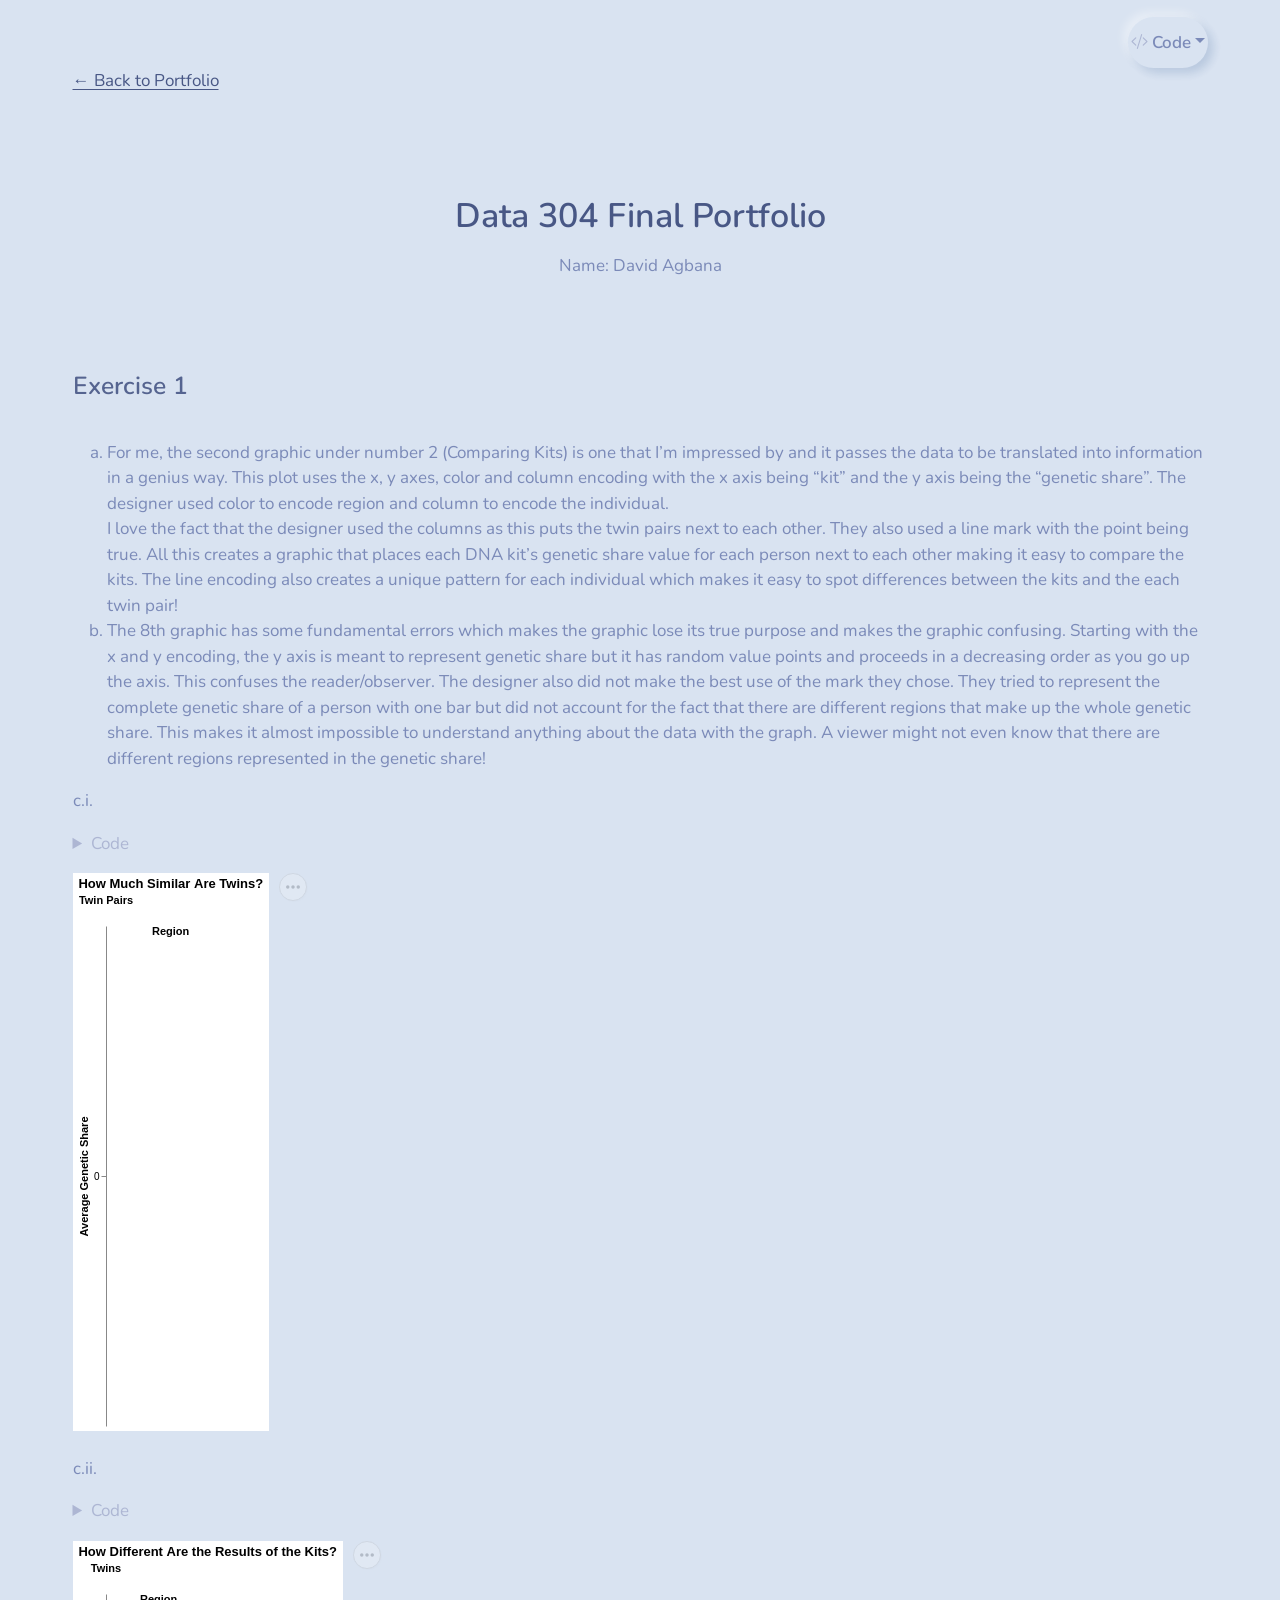
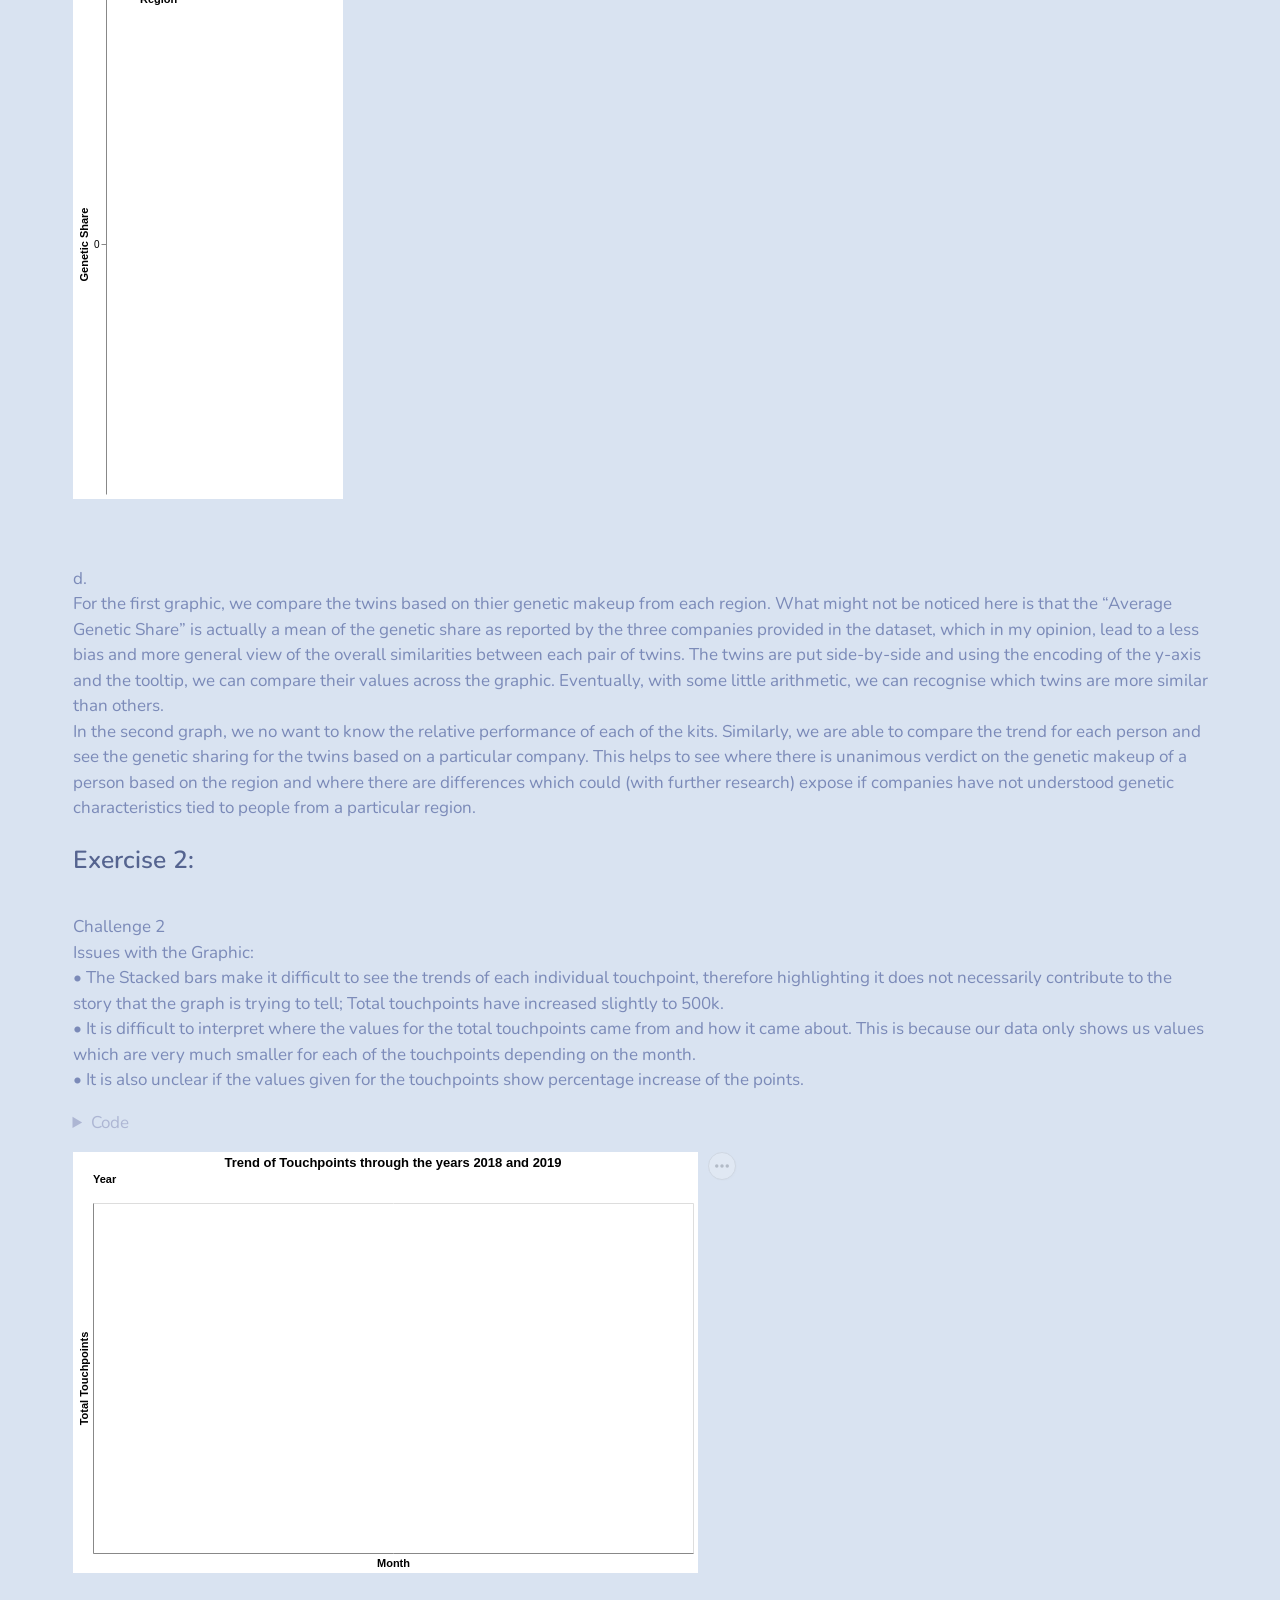
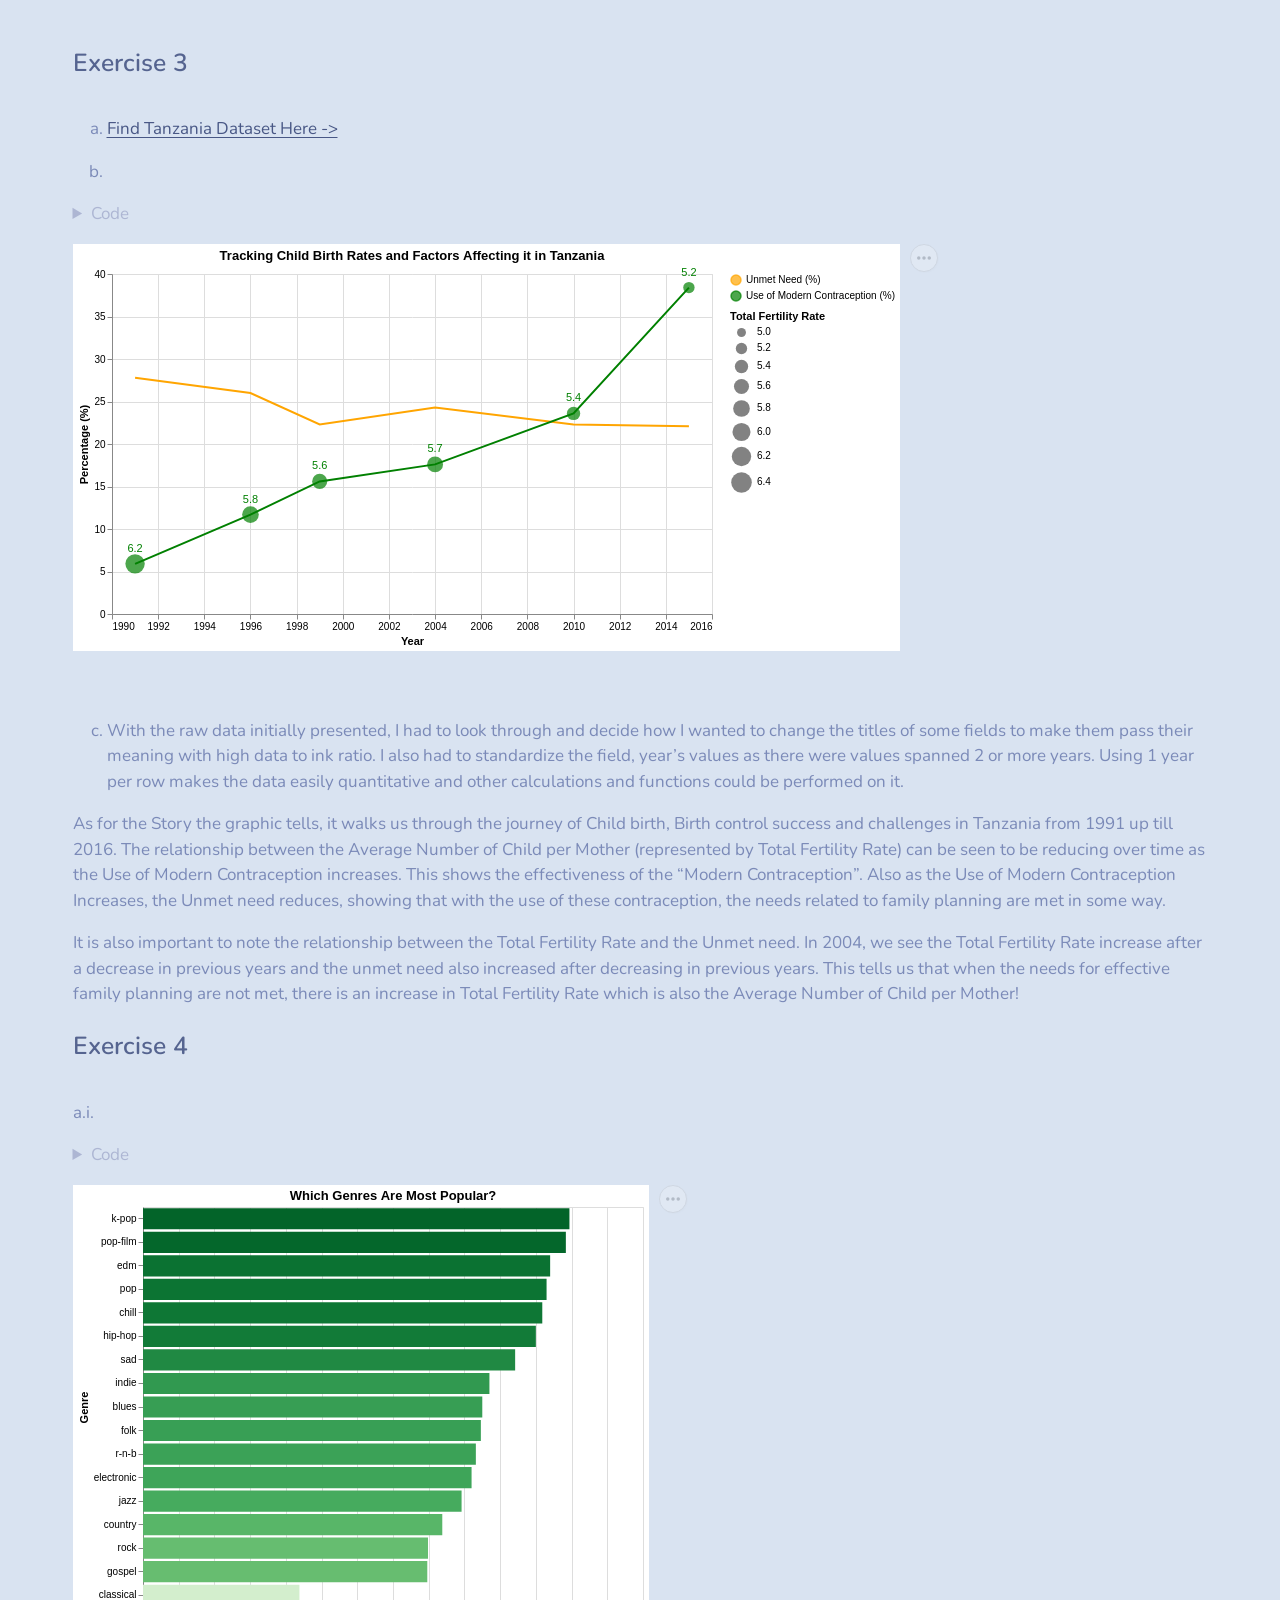
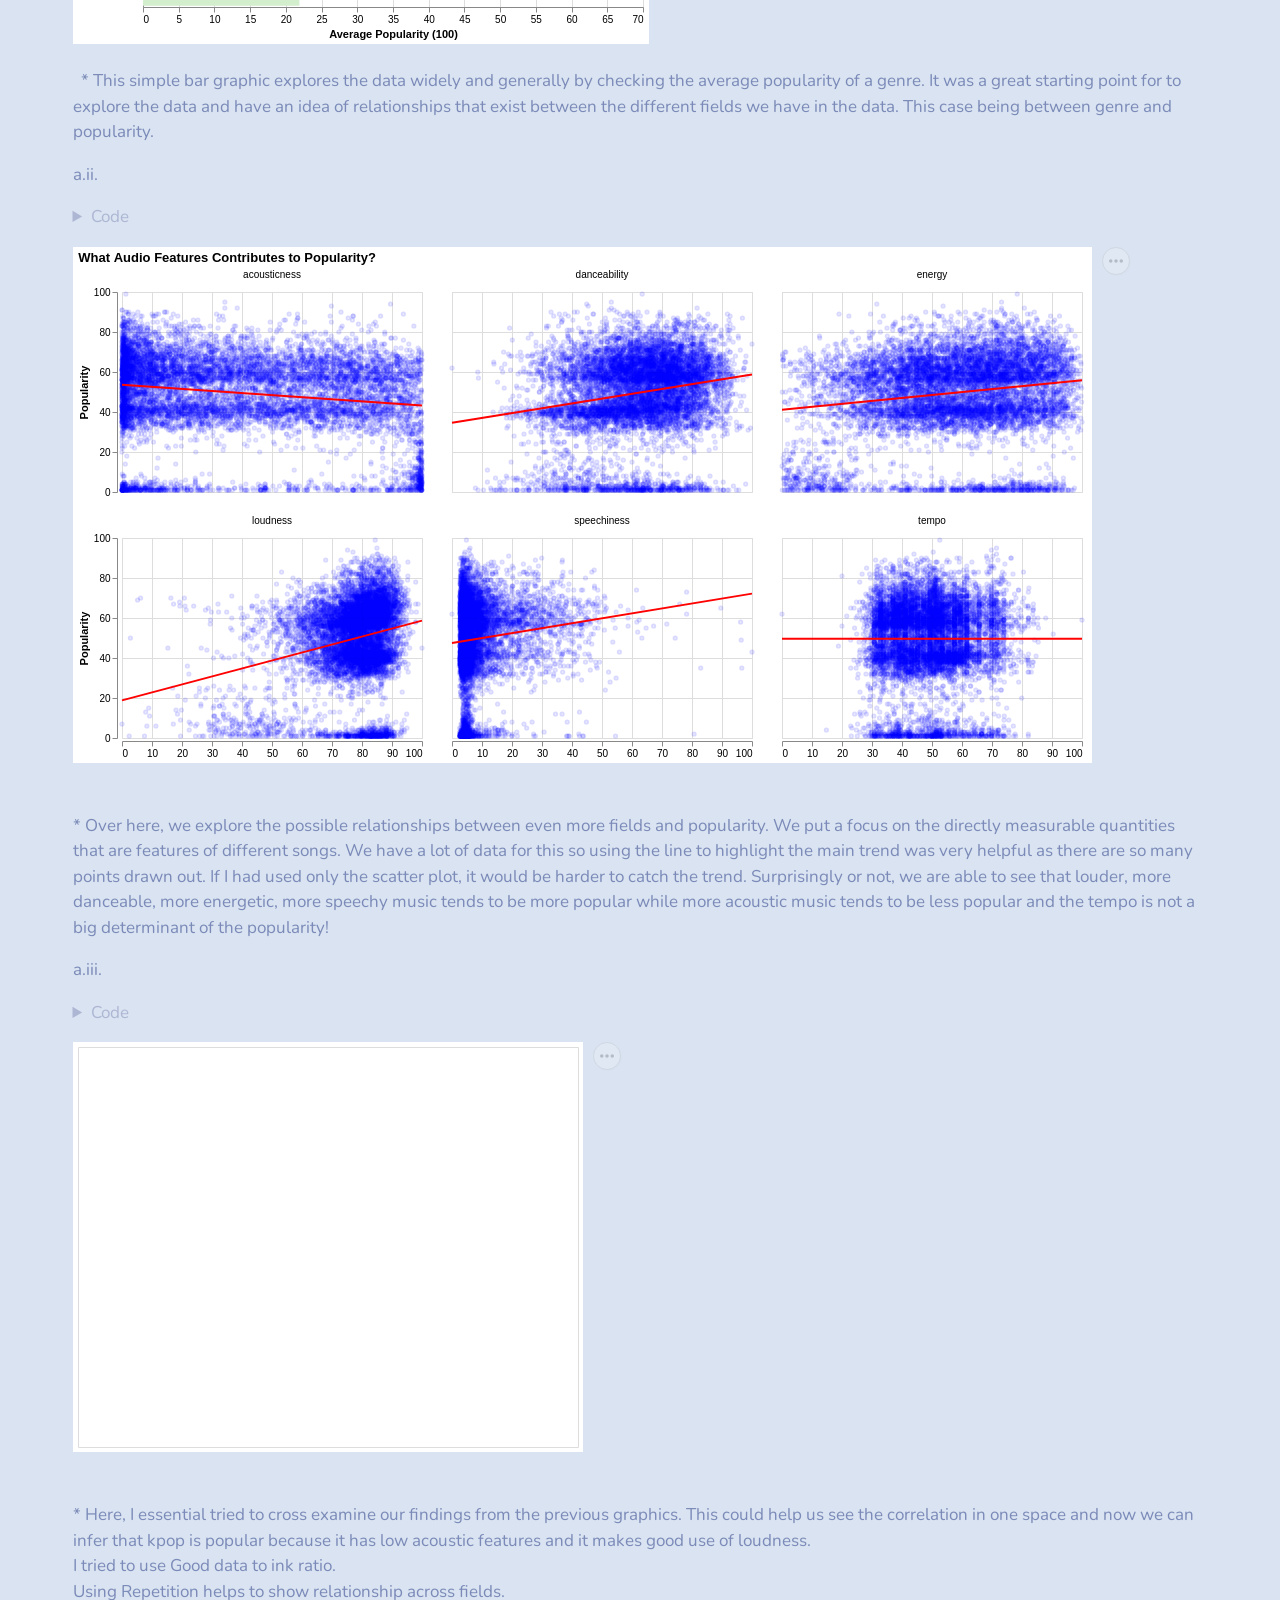
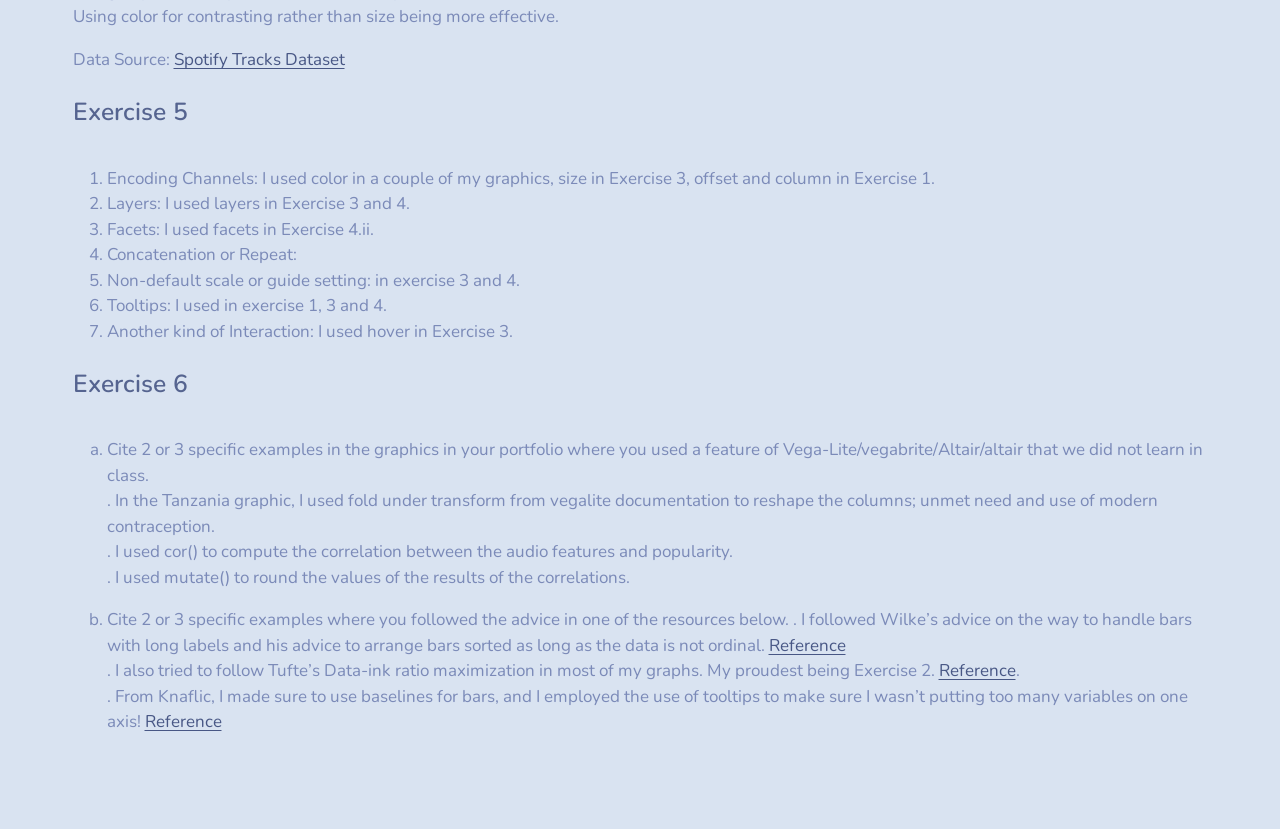
==== commit 683385f8: "Final Portfolio" ====
--- a/docs/final/index.html
+++ b/docs/final/index.html
@@ -143,8 +143,8 @@
 <span id="cb1-34"><a href="#cb1-34" aria-hidden="true" tabindex="-1"></a><span class="st">'</span><span class="sc">|&gt;</span> <span class="fu">as_vegaspec</span>()</span></code><button title="Copy to Clipboard" class="code-copy-button"><i class="bi"></i></button></pre></div>
 </details>
 <div class="cell-output-display">
-<div id="htmlwidget-668af248aa5ab76ad118" style="width:auto;height:auto;" class="vegawidget-vl5 html-widget"></div>
-<script type="application/json" data-for="htmlwidget-668af248aa5ab76ad118">{"x":{
+<div id="htmlwidget-5614fb13e170c5d6f82f" style="width:auto;height:auto;" class="vegawidget-vl5 html-widget"></div>
+<script type="application/json" data-for="htmlwidget-5614fb13e170c5d6f82f">{"x":{
   "chart_spec": {
     "$schema": "https://vega.github.io/schema/vega-lite/v5.json",
     "data": {
@@ -245,8 +245,8 @@
 <span id="cb2-28"><a href="#cb2-28" aria-hidden="true" tabindex="-1"></a><span class="st">'</span><span class="sc">|&gt;</span> <span class="fu">as_vegaspec</span>()</span></code><button title="Copy to Clipboard" class="code-copy-button"><i class="bi"></i></button></pre></div>
 </details>
 <div class="cell-output-display">
-<div id="htmlwidget-2c2c1514169e51793da1" style="width:auto;height:auto;" class="vegawidget-vl5 html-widget"></div>
-<script type="application/json" data-for="htmlwidget-2c2c1514169e51793da1">{"x":{
+<div id="htmlwidget-d537c78b779db9b7f8ce" style="width:auto;height:auto;" class="vegawidget-vl5 html-widget"></div>
+<script type="application/json" data-for="htmlwidget-d537c78b779db9b7f8ce">{"x":{
   "chart_spec": {
     "$schema": "https://vega.github.io/schema/vega-lite/v5.json",
     "data": {
@@ -379,8 +379,8 @@
 <span id="cb3-51"><a href="#cb3-51" aria-hidden="true" tabindex="-1"></a><span class="st">'</span><span class="sc">|&gt;</span> <span class="fu">as_vegaspec</span>()</span></code><button title="Copy to Clipboard" class="code-copy-button"><i class="bi"></i></button></pre></div>
 </details>
 <div class="cell-output-display">
-<div id="htmlwidget-2f29904c7661ccd28105" style="width:auto;height:auto;" class="vegawidget-vl5 html-widget"></div>
-<script type="application/json" data-for="htmlwidget-2f29904c7661ccd28105">{"x":{
+<div id="htmlwidget-5136b467db933c517979" style="width:auto;height:auto;" class="vegawidget-vl5 html-widget"></div>
+<script type="application/json" data-for="htmlwidget-5136b467db933c517979">{"x":{
   "chart_spec": {
     "$schema": "https://vega.github.io/schema/vega-lite/v5.json",
     "data": {
@@ -549,8 +549,8 @@
 <span id="cb4-66"><a href="#cb4-66" aria-hidden="true" tabindex="-1"></a><span class="st">}'</span> <span class="sc">|&gt;</span> <span class="fu">as_vegaspec</span>()</span></code><button title="Copy to Clipboard" class="code-copy-button"><i class="bi"></i></button></pre></div>
 </details>
 <div class="cell-output-display">
-<div id="htmlwidget-2b9a1c62332f2569f971" style="width:auto;height:auto;" class="vegawidget-vl5 html-widget"></div>
-<script type="application/json" data-for="htmlwidget-2b9a1c62332f2569f971">{"x":{
+<div id="htmlwidget-1b120011da37ba0bc70d" style="width:auto;height:auto;" class="vegawidget-vl5 html-widget"></div>
+<script type="application/json" data-for="htmlwidget-1b120011da37ba0bc70d">{"x":{
   "chart_spec": {
     "$schema": "https://vega.github.io/schema/vega-lite/v5.json",
     "width": 600,
@@ -792,8 +792,8 @@
 <span id="cb5-50"><a href="#cb5-50" aria-hidden="true" tabindex="-1"></a>) <span class="sc">|&gt;</span> <span class="fu">as_vegaspec</span>()</span></code><button title="Copy to Clipboard" class="code-copy-button"><i class="bi"></i></button></pre></div>
 </details>
 <div class="cell-output-display">
-<div id="htmlwidget-299363e35158cdf31b68" style="width:auto;height:auto;" class="vegawidget-vl5 html-widget"></div>
-<script type="application/json" data-for="htmlwidget-299363e35158cdf31b68">{"x":{
+<div id="htmlwidget-4bde92abf766ee325bf9" style="width:auto;height:auto;" class="vegawidget-vl5 html-widget"></div>
+<script type="application/json" data-for="htmlwidget-4bde92abf766ee325bf9">{"x":{
   "chart_spec": {
     "$schema": "https://vega.github.io/schema/vega-lite/v5.json",
     "data": {
@@ -975,8 +975,8 @@
 <span id="cb6-46"><a href="#cb6-46" aria-hidden="true" tabindex="-1"></a>) <span class="sc">|&gt;</span> <span class="fu">as_vegaspec</span>()</span></code><button title="Copy to Clipboard" class="code-copy-button"><i class="bi"></i></button></pre></div>
 </details>
 <div class="cell-output-display">
-<div id="htmlwidget-4feef81075778741ed1e" style="width:auto;height:auto;" class="vegawidget-vl5 html-widget"></div>
-<script type="application/json" data-for="htmlwidget-4feef81075778741ed1e">{"x":{
+<div id="htmlwidget-de736b14dced1948a1f9" style="width:auto;height:auto;" class="vegawidget-vl5 html-widget"></div>
+<script type="application/json" data-for="htmlwidget-de736b14dced1948a1f9">{"x":{
   "chart_spec": {
     "$schema": "https://vega.github.io/schema/vega-lite/v5.json",
     "data": {
@@ -275993,8 +275993,8 @@
 <span id="cb7-44"><a href="#cb7-44" aria-hidden="true" tabindex="-1"></a>) <span class="sc">|&gt;</span> <span class="fu">as_vegaspec</span>()</span></code><button title="Copy to Clipboard" class="code-copy-button"><i class="bi"></i></button></pre></div>
 </details>
 <div class="cell-output-display">
-<div id="htmlwidget-c9a4c1022a00f8ea037a" style="width:auto;height:auto;" class="vegawidget-vl5 html-widget"></div>
-<script type="application/json" data-for="htmlwidget-c9a4c1022a00f8ea037a">{"x":{
+<div id="htmlwidget-2f9049637ad8ee45dc49" style="width:auto;height:auto;" class="vegawidget-vl5 html-widget"></div>
+<script type="application/json" data-for="htmlwidget-2f9049637ad8ee45dc49">{"x":{
   "chart_spec": {
     "$schema": "https://vega.github.io/schema/vega-lite/v5.json",
     "data": {
@@ -276606,26 +276606,14 @@
 <h3 class="anchored" data-anchor-id="exercise-6">Exercise 6<br>
 </h3>
 <ol type="a">
-<li>Cite 2 or 3 specific examples in the graphics in your portfolio where you used a feature of Vega-Lite/vegabrite/Altair/altair that we did not learn in class.<br>
-</li>
-<li>In the Tanzania graphic, I used fold under transform from vegalite documentation to reshape the columns; unmet need and use of modern contraception.<br>
-</li>
-</ol>
-<ol start="2" type="i">
-<li>I used cor() to compute the correlation between the audio features and popularity.<br>
-</li>
-<li>I used mutate() to round the values of the results of the correlations.<br>
-</li>
-</ol>
-<ol start="2" type="a">
-<li>Cite 2 or 3 specific examples where you followed the advice in one of the resources below.</li>
-<li>I followed Wilke’s advice on the way to handle bars with long labels and his advice to arrange bars sorted as long as the data is not ordinal. <a href="https://clauswilke.com/dataviz/visualizing-amounts.html">Reference</a><br>
-</li>
-</ol>
-<ol start="2" type="i">
-<li>I also tried to follow Tufte’s Data-ink ratio maximization in most of my graphs. My proudest being Exercise 2. <a href="https://kyl.neocities.org/books/%5BTEC%20TUF%5D%20the%20visual%20display%20of%20quantitative%20information.pdf">Reference</a>.<br>
-</li>
-<li>From Knaflic, I made sure to use baselines for bars, and I employed the use of tooltips to make sure I wasn’t putting too many variables on one axis! <a href="https://files.myopenmath.com/cfiles/317877/StorytellingwithDataLetsPracticebyColeNussbaumerKnaflic-chapter2.pdf">Reference</a></li>
+<li><p>Cite 2 or 3 specific examples in the graphics in your portfolio where you used a feature of Vega-Lite/vegabrite/Altair/altair that we did not learn in class.<br>
+. In the Tanzania graphic, I used fold under transform from vegalite documentation to reshape the columns; unmet need and use of modern contraception.<br>
+. I used cor() to compute the correlation between the audio features and popularity.<br>
+. I used mutate() to round the values of the results of the correlations.<br>
+</p></li>
+<li><p>Cite 2 or 3 specific examples where you followed the advice in one of the resources below. . I followed Wilke’s advice on the way to handle bars with long labels and his advice to arrange bars sorted as long as the data is not ordinal. <a href="https://clauswilke.com/dataviz/visualizing-amounts.html">Reference</a><br>
+. I also tried to follow Tufte’s Data-ink ratio maximization in most of my graphs. My proudest being Exercise 2. <a href="https://kyl.neocities.org/books/%5BTEC%20TUF%5D%20the%20visual%20display%20of%20quantitative%20information.pdf">Reference</a>.<br>
+. From Knaflic, I made sure to use baselines for bars, and I employed the use of tooltips to make sure I wasn’t putting too many variables on one axis! <a href="https://files.myopenmath.com/cfiles/317877/StorytellingwithDataLetsPracticebyColeNussbaumerKnaflic-chapter2.pdf">Reference</a></p></li>
 </ol>
 <!-- -->
 
@@ -277512,14 +277500,14 @@
 <span id="cb8-441"><a href="#cb8-441" aria-hidden="true" tabindex="-1"></a></span>
 <span id="cb8-442"><a href="#cb8-442" aria-hidden="true" tabindex="-1"></a><span class="fu">### Exercise 6 \</span></span>
 <span id="cb8-443"><a href="#cb8-443" aria-hidden="true" tabindex="-1"></a>a. Cite 2 or 3 specific examples in the graphics in your portfolio where you used a feature of Vega-Lite/vegabrite/Altair/altair that we did not learn in class.\</span>
-<span id="cb8-444"><a href="#cb8-444" aria-hidden="true" tabindex="-1"></a>i. In the Tanzania graphic, I used fold under transform from vegalite documentation to reshape the columns; unmet need and use of modern contraception.\</span>
-<span id="cb8-445"><a href="#cb8-445" aria-hidden="true" tabindex="-1"></a>ii. I used cor() to compute the correlation between the audio features and popularity.\</span>
-<span id="cb8-446"><a href="#cb8-446" aria-hidden="true" tabindex="-1"></a>iii. I used mutate() to round the values of the results of the correlations.\</span>
+<span id="cb8-444"><a href="#cb8-444" aria-hidden="true" tabindex="-1"></a>. In the Tanzania graphic, I used fold under transform from vegalite documentation to reshape the columns; unmet need and use of modern contraception.\</span>
+<span id="cb8-445"><a href="#cb8-445" aria-hidden="true" tabindex="-1"></a>. I used cor() to compute the correlation between the audio features and popularity.\</span>
+<span id="cb8-446"><a href="#cb8-446" aria-hidden="true" tabindex="-1"></a>. I used mutate() to round the values of the results of the correlations.\</span>
 <span id="cb8-447"><a href="#cb8-447" aria-hidden="true" tabindex="-1"></a></span>
 <span id="cb8-448"><a href="#cb8-448" aria-hidden="true" tabindex="-1"></a>b. Cite 2 or 3 specific examples where you followed the advice in one of the resources below.</span>
-<span id="cb8-449"><a href="#cb8-449" aria-hidden="true" tabindex="-1"></a>i. I followed Wilke's advice on the way to handle bars with long labels and his advice to arrange bars sorted as long as the data is not ordinal. <span class="co">[</span><span class="ot">Reference</span><span class="co">](https://clauswilke.com/dataviz/visualizing-amounts.html)</span>\</span>
-<span id="cb8-450"><a href="#cb8-450" aria-hidden="true" tabindex="-1"></a>ii. I also tried to follow Tufte's Data-ink ratio maximization in most of my graphs. My proudest being Exercise 2. <span class="co">[</span><span class="ot">Reference</span><span class="co">](https://kyl.neocities.org/books/%5BTEC%20TUF%5D%20the%20visual%20display%20of%20quantitative%20information.pdf)</span>.\</span>
-<span id="cb8-451"><a href="#cb8-451" aria-hidden="true" tabindex="-1"></a>iii. From Knaflic, I made sure to use baselines for bars, and I employed the use of tooltips to make sure I wasn't putting too many variables on one axis! <span class="co">[</span><span class="ot">Reference</span><span class="co">](https://files.myopenmath.com/cfiles/317877/StorytellingwithDataLetsPracticebyColeNussbaumerKnaflic-chapter2.pdf)</span></span>
+<span id="cb8-449"><a href="#cb8-449" aria-hidden="true" tabindex="-1"></a>. I followed Wilke's advice on the way to handle bars with long labels and his advice to arrange bars sorted as long as the data is not ordinal. <span class="co">[</span><span class="ot">Reference</span><span class="co">](https://clauswilke.com/dataviz/visualizing-amounts.html)</span>\</span>
+<span id="cb8-450"><a href="#cb8-450" aria-hidden="true" tabindex="-1"></a>. I also tried to follow Tufte's Data-ink ratio maximization in most of my graphs. My proudest being Exercise 2. <span class="co">[</span><span class="ot">Reference</span><span class="co">](https://kyl.neocities.org/books/%5BTEC%20TUF%5D%20the%20visual%20display%20of%20quantitative%20information.pdf)</span>.\</span>
+<span id="cb8-451"><a href="#cb8-451" aria-hidden="true" tabindex="-1"></a>. From Knaflic, I made sure to use baselines for bars, and I employed the use of tooltips to make sure I wasn't putting too many variables on one axis! <span class="co">[</span><span class="ot">Reference</span><span class="co">](https://files.myopenmath.com/cfiles/317877/StorytellingwithDataLetsPracticebyColeNussbaumerKnaflic-chapter2.pdf)</span></span>
 </code><button title="Copy to Clipboard" class="code-copy-button" data-in-quarto-modal=""><i class="bi"></i></button></pre></div>
 </div></div></div></div></div>
 </div> <!-- /content -->
